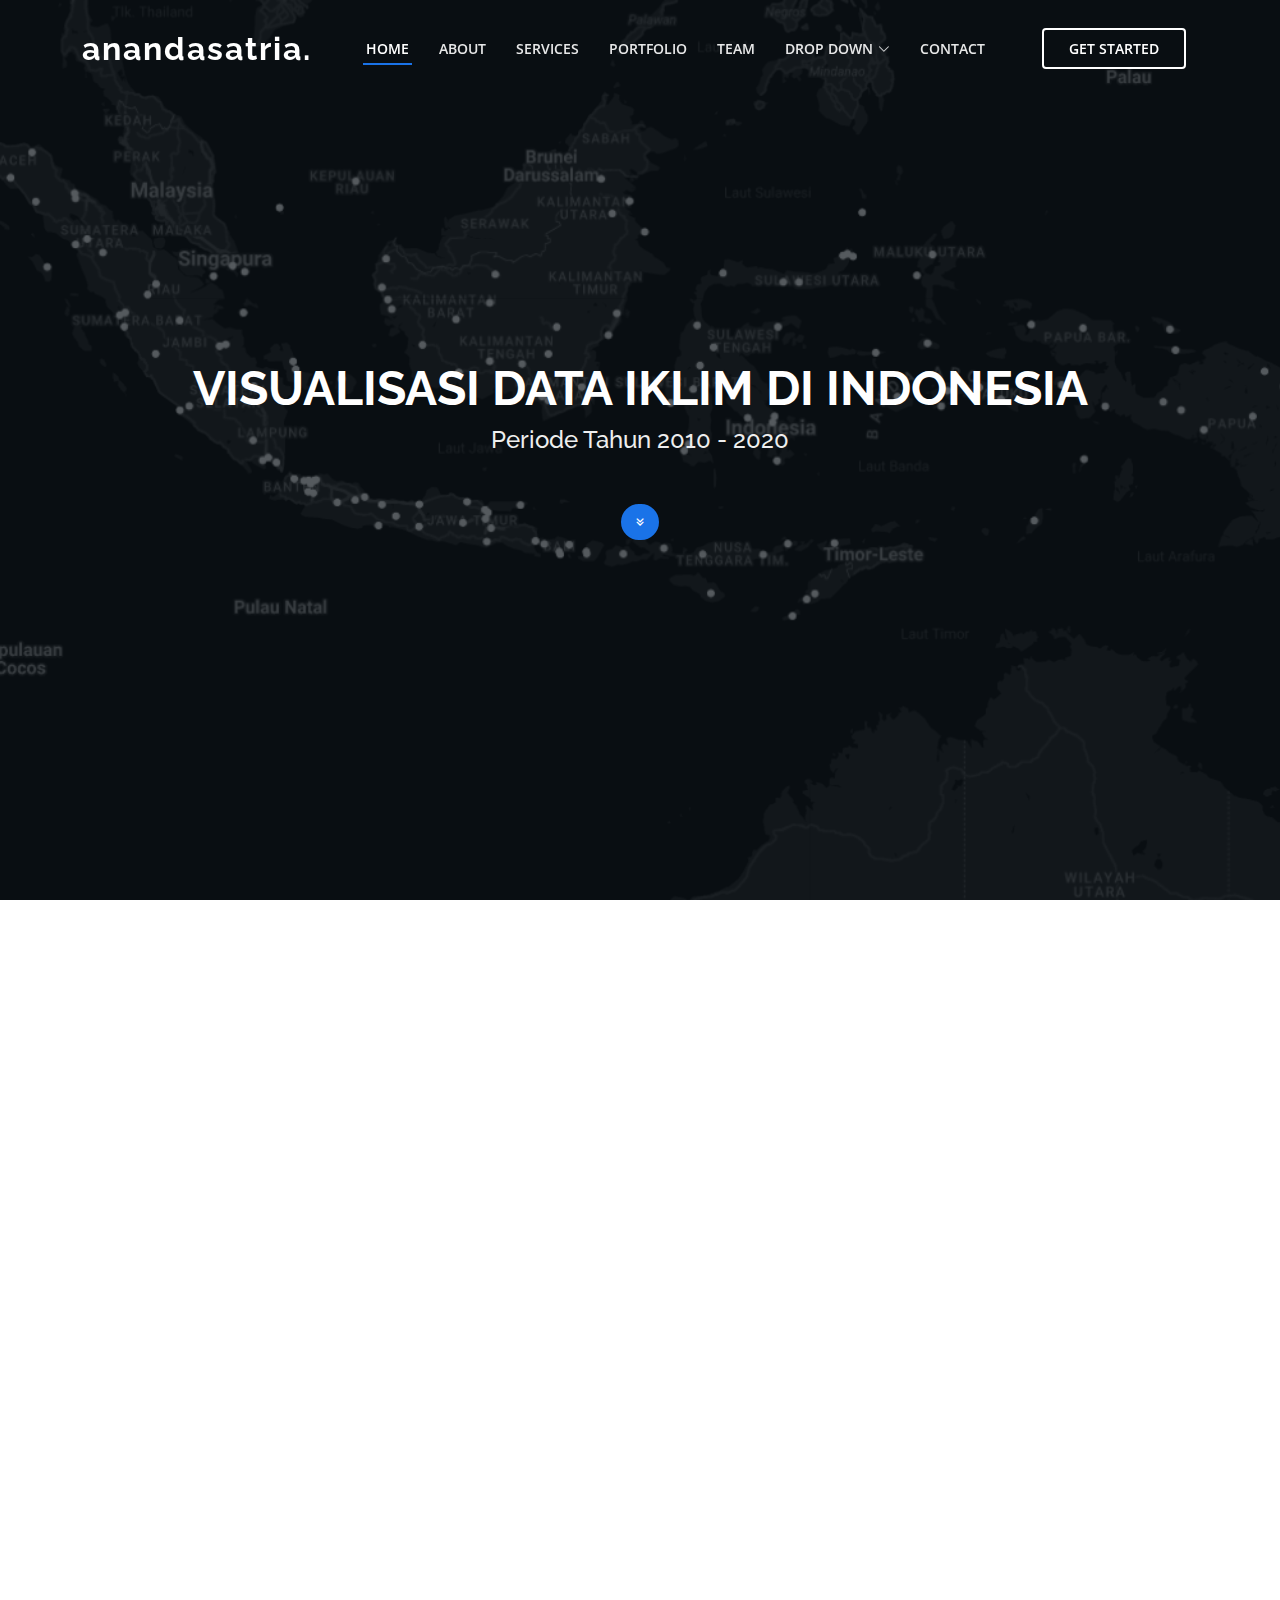
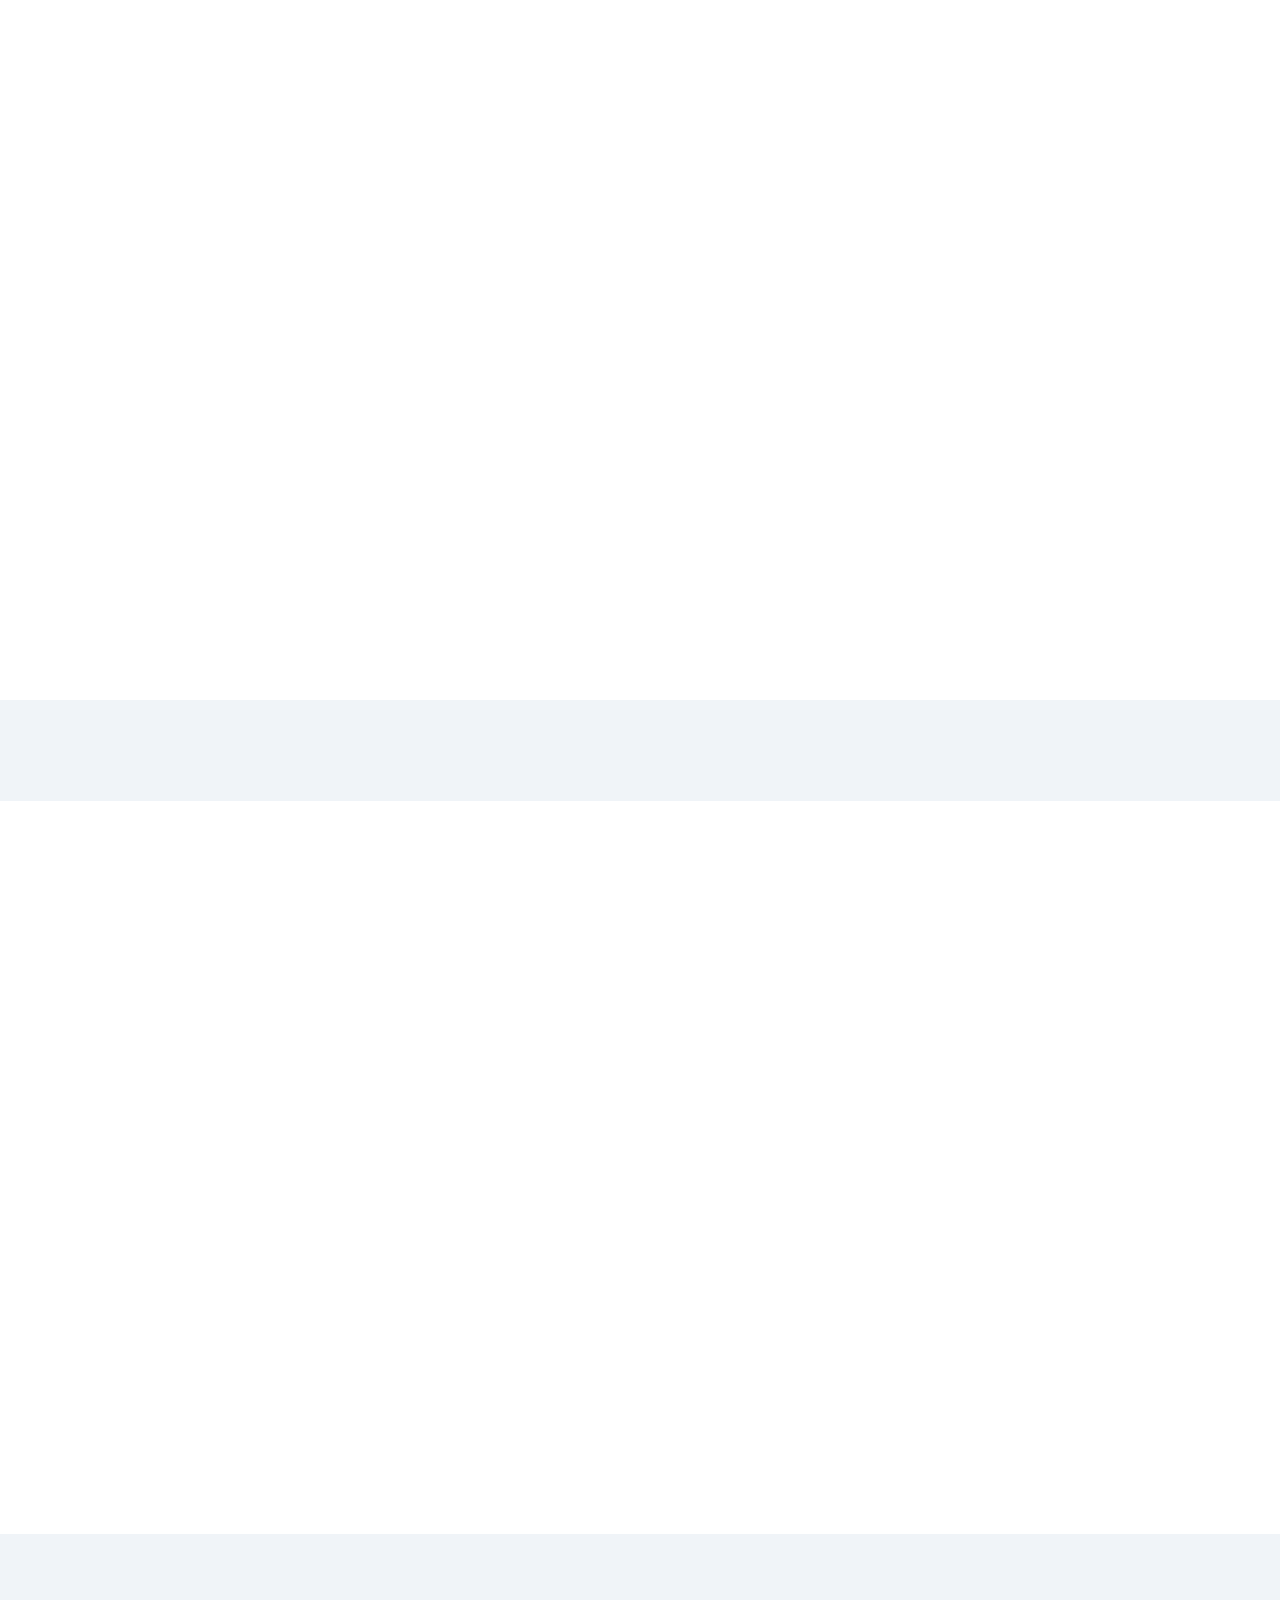
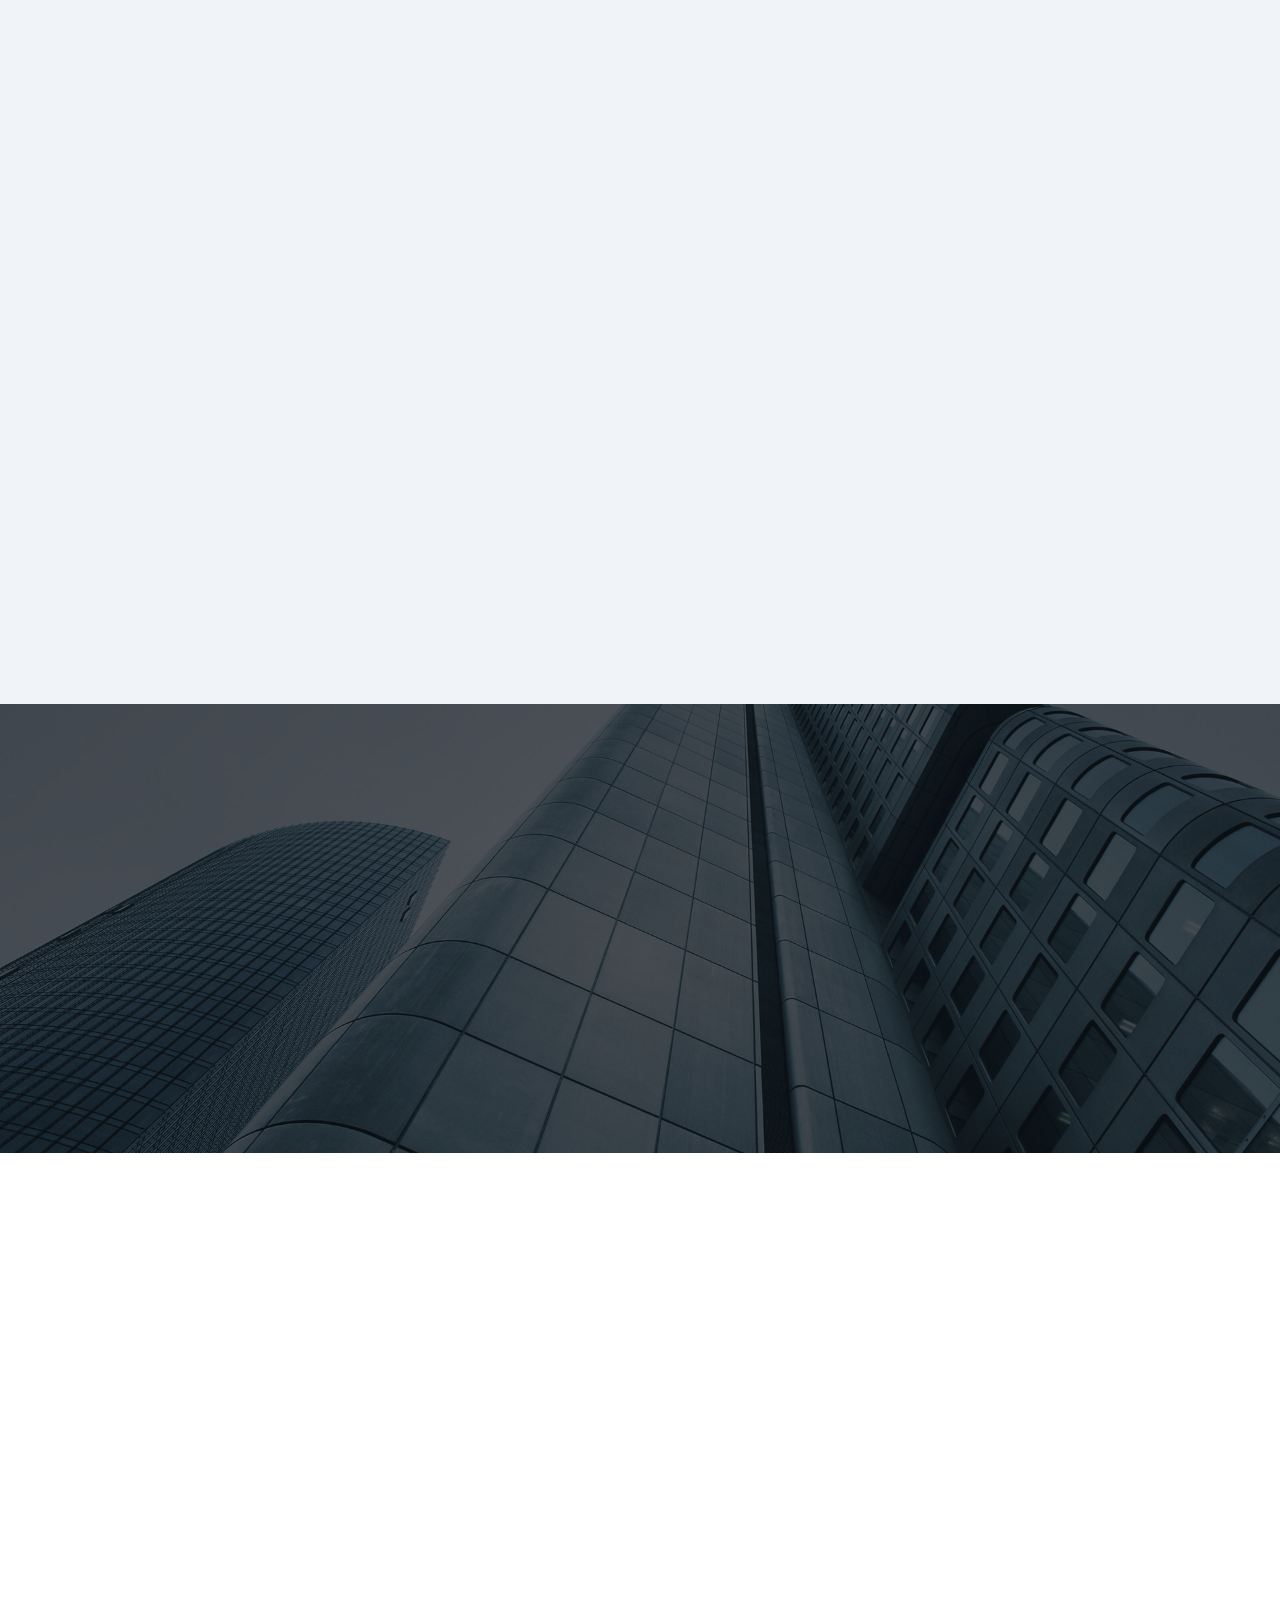
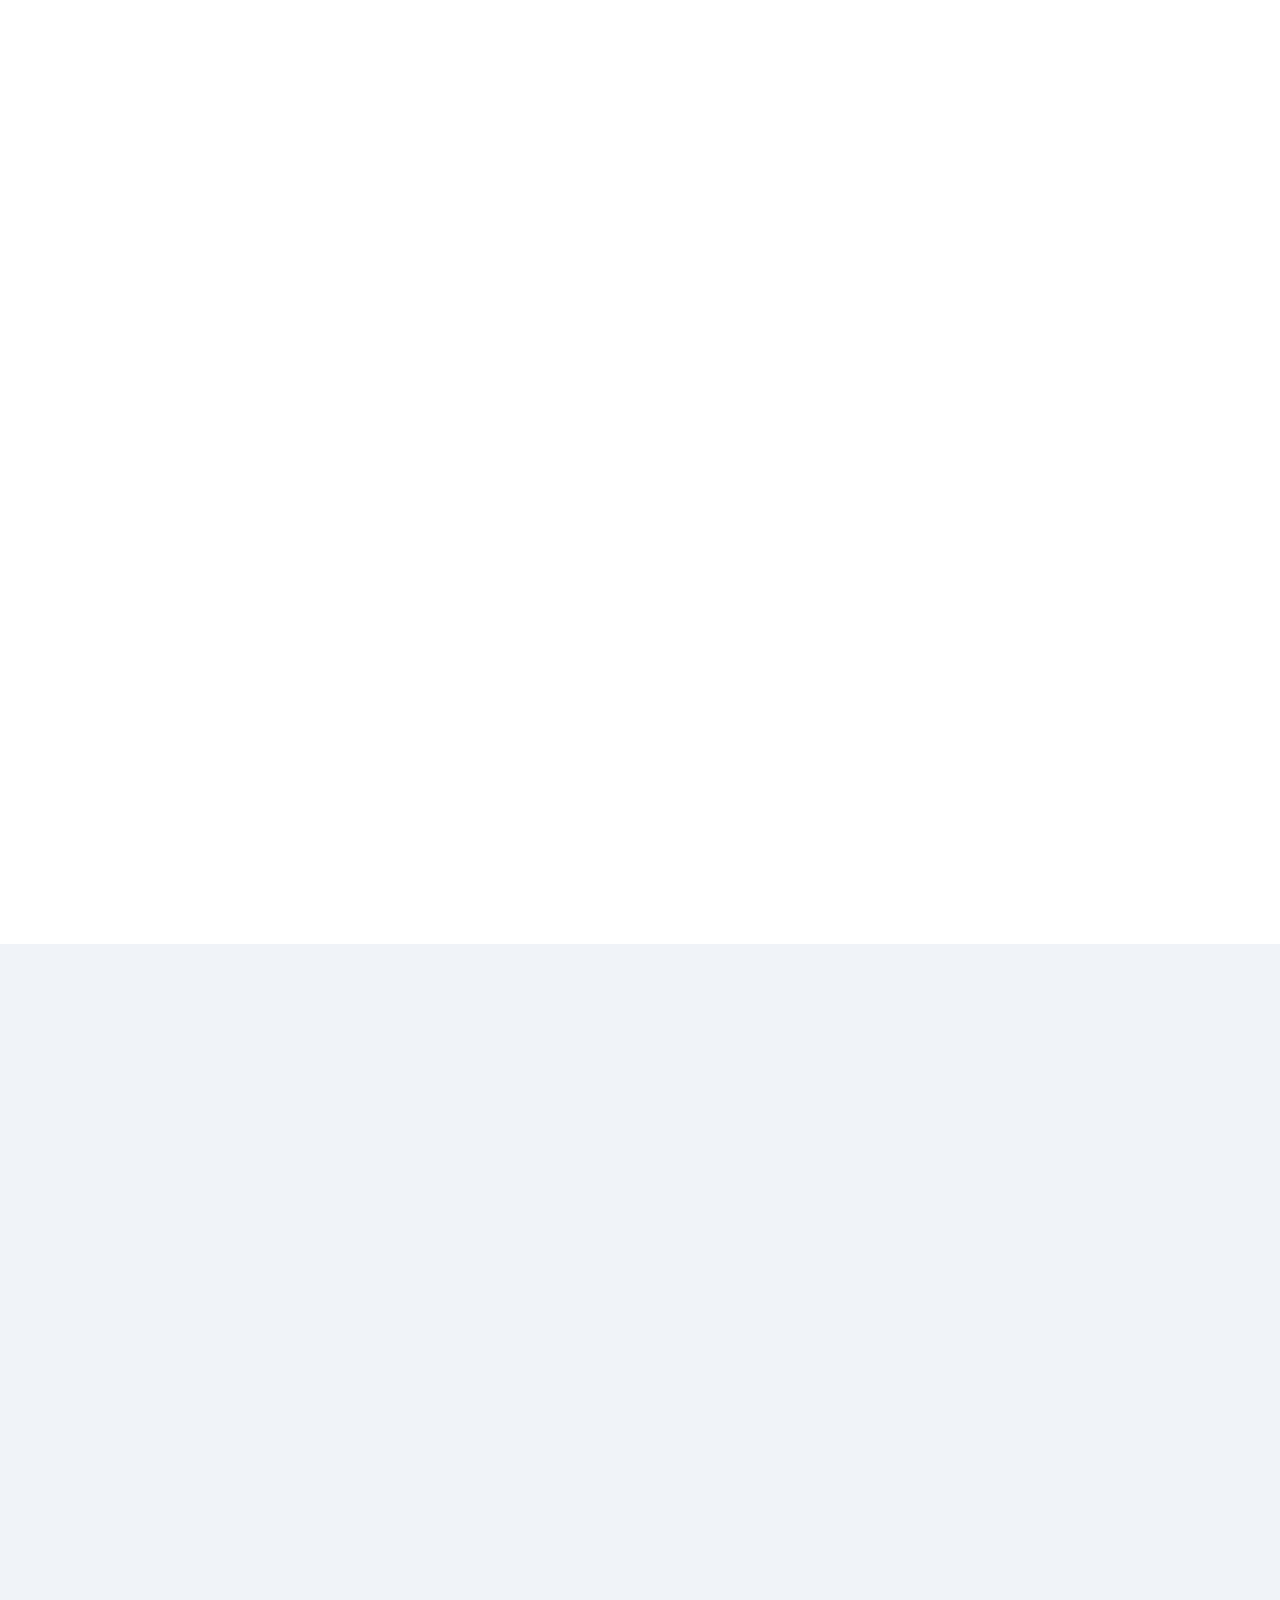
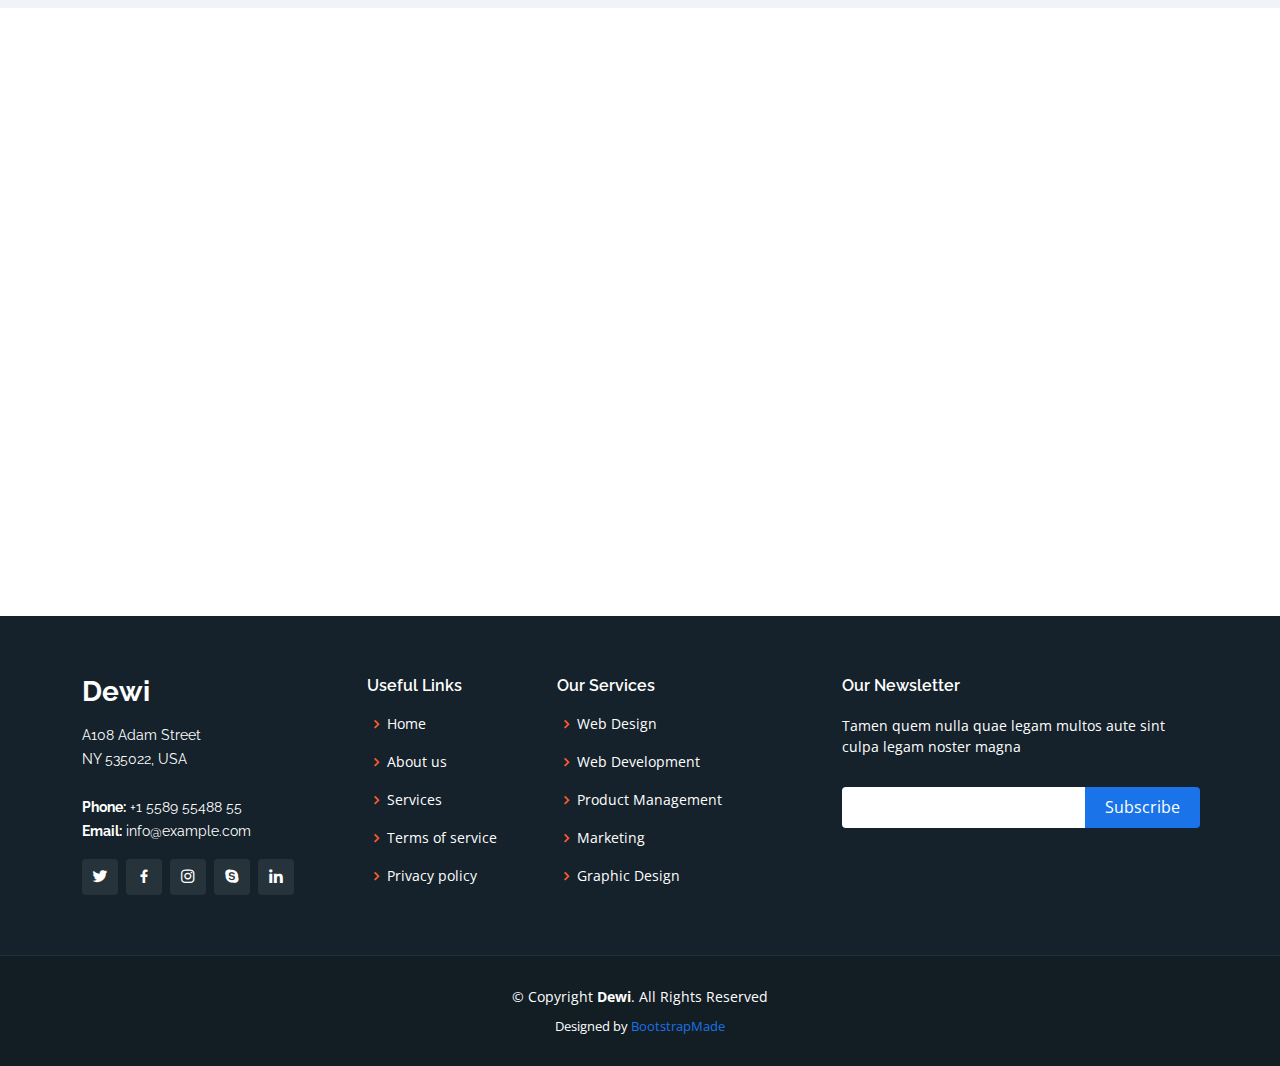
==== index.html @ 6d1e968b "first commit" ====
<!DOCTYPE html>
<html lang="en">

<head>
  <meta charset="utf-8">
  <meta content="width=device-width, initial-scale=1.0" name="viewport">

  <title>Dewi Bootstrap Template - Index</title>
  <meta content="" name="description">
  <meta content="" name="keywords">

  <!-- Favicons -->
  <link href="assets/img/favicon.png" rel="icon">
  <link href="assets/img/apple-touch-icon.png" rel="apple-touch-icon">

  <!-- Google Fonts -->
  <link href="https://fonts.googleapis.com/css?family=Open+Sans:300,300i,400,400i,600,600i,700,700i|Raleway:300,300i,400,400i,500,500i,600,600i,700,700i|Poppins:300,300i,400,400i,500,500i,600,600i,700,700i" rel="stylesheet">

  <!-- Vendor CSS Files -->
  <link href="assets/vendor/aos/aos.css" rel="stylesheet">
  <link href="assets/vendor/bootstrap/css/bootstrap.min.css" rel="stylesheet">
  <link href="assets/vendor/bootstrap-icons/bootstrap-icons.css" rel="stylesheet">
  <link href="assets/vendor/boxicons/css/boxicons.min.css" rel="stylesheet">
  <link href="assets/vendor/glightbox/css/glightbox.min.css" rel="stylesheet">
  <link href="assets/vendor/remixicon/remixicon.css" rel="stylesheet">
  <link href="assets/vendor/swiper/swiper-bundle.min.css" rel="stylesheet">

  <!-- Template Main CSS File -->
  <link href="assets/css/style.css" rel="stylesheet">

  <!-- =======================================================
  * Template Name: Dewi
  * Template URL: https://bootstrapmade.com/dewi-free-multi-purpose-html-template/
  * Updated: Mar 17 2024 with Bootstrap v5.3.3
  * Author: BootstrapMade.com
  * License: https://bootstrapmade.com/license/
  ======================================================== -->
</head>

<body>

  <!-- ======= Header ======= -->
  <header id="header" class="fixed-top ">
    <div class="container d-flex align-items-center justify-content-between">

      <h1 class="logo"><a href="index.html">anandasatria.</a></h1>
      <!-- Uncomment below if you prefer to use an image logo -->
      <!-- <a href="index.html" class="logo"><img src="assets/img/logo.png" alt="" class="img-fluid"></a>-->

      <nav id="navbar" class="navbar">
        <ul>
          <li><a class="nav-link scrollto active" href="#hero">Home</a></li>
          <li><a class="nav-link scrollto" href="#about">About</a></li>
          <li><a class="nav-link scrollto" href="#services">Services</a></li>
          <li><a class="nav-link scrollto " href="#portfolio">Portfolio</a></li>
          <li><a class="nav-link scrollto" href="#team">Team</a></li>
          <li class="dropdown"><a href="#"><span>Drop Down</span> <i class="bi bi-chevron-down"></i></a>
            <ul>
              <li><a href="#">Drop Down 1</a></li>
              <li class="dropdown"><a href="#"><span>Deep Drop Down</span> <i class="bi bi-chevron-right"></i></a>
                <ul>
                  <li><a href="#">Deep Drop Down 1</a></li>
                  <li><a href="#">Deep Drop Down 2</a></li>
                  <li><a href="#">Deep Drop Down 3</a></li>
                  <li><a href="#">Deep Drop Down 4</a></li>
                  <li><a href="#">Deep Drop Down 5</a></li>
                </ul>
              </li>
              <li><a href="#">Drop Down 2</a></li>
              <li><a href="#">Drop Down 3</a></li>
              <li><a href="#">Drop Down 4</a></li>
            </ul>
          </li>
          <li><a class="nav-link scrollto" href="#contact">Contact</a></li>
          <li><a class="getstarted scrollto" href="#about">Get Started</a></li>
        </ul>
        <i class="bi bi-list mobile-nav-toggle"></i>
      </nav><!-- .navbar -->

    </div>
  </header><!-- End Header -->

  <!-- ======= Hero Section ======= -->
  <section id="hero">
    <div class="hero-container" data-aos="fade-up" data-aos-delay="150">
      <h1>Visualisasi Data Iklim di Indonesia</h1>
      <h2>Periode Tahun 2010 - 2020</h2>
      <div class="d-flex">
        <a href="#about" class="btn-get-started scrollto"><i class="ri-arrow-down-double-fill"></i></a>
      </div>
    </div>
  </section><!-- End Hero -->

  <main id="main">

    <!-- ======= About Section ======= -->
    <section id="about">
      <div class="container py-2" data-aos="fade-up">
        <iframe width="100%" height="650px" src="https://lookerstudio.google.com/embed/reporting/e254bc9c-c4dd-4e10-b313-b8ed261da2d1/page/Nvm5D" frameborder="0" style="border:0" allowfullscreen sandbox="allow-storage-access-by-user-activation allow-scripts allow-same-origin allow-popups allow-popups-to-escape-sandbox"></iframe>
      </div>
    </section><!-- End About Section -->

    <!-- ======= About Boxes Section ======= -->
    <section id="about-boxes" class="about-boxes">
      <div class="container" data-aos="fade-up">

        <div class="row">
          <div class="col-lg-4 col-md-6 d-flex align-items-stretch" data-aos="fade-up" data-aos-delay="100">
            <div class="card">
              <iframe width="100%" height="230px" src="https://lookerstudio.google.com/embed/reporting/4c58e5bb-8bff-490a-ad50-32782994c69f/page/Nvm5D" frameborder="0" style="border:0" allowfullscreen sandbox="allow-storage-access-by-user-activation allow-scripts allow-same-origin allow-popups allow-popups-to-escape-sandbox"></iframe>
              <!-- <div class="card-icon">
                <i class="ri-brush-4-line"></i>
              </div> -->
              <div class="card-body">
                <h5 class="card-title"><a href="">Suhu Rata-Rata</a></h5>
                <p class="card-text">Lorem ipsum dolor sit amet, consectetur elit, sed do eiusmod tempor ut labore et dolore magna aliqua. Ut enim ad minim veniam, quis nostrud exercitation ullamco laboris nisi ut aliquip ex ea commodo consequat. </p>
                <button class="btn btn-primary">Baca Selengkapnya</button>
              </div>
            </div>
          </div>
          <div class="col-lg-4 col-md-6 d-flex align-items-stretch" data-aos="fade-up" data-aos-delay="200">
            <div class="card">
              <iframe width="100%" height="230" src="https://lookerstudio.google.com/embed/reporting/aa69f02a-fa1f-4916-b7d6-d33e5e338812/page/Nvm5D" frameborder="0" style="border:0" allowfullscreen sandbox="allow-storage-access-by-user-activation allow-scripts allow-same-origin allow-popups allow-popups-to-escape-sandbox"></iframe>
              <!-- <div class="card-icon">
                <i class="ri-calendar-check-line"></i>
              </div> -->
              <div class="card-body">
                <h5 class="card-title"><a href="">Arah Angin</a></h5>
                <p class="card-text">Sed ut perspiciatis unde omnis iste natus error sit voluptatem doloremque laudantium, totam rem aperiam, eaque ipsa quae ab illo inventore veritatis et quasi architecto beatae vitae dicta sunt explicabo. </p>
                <button class="btn btn-primary">Baca Selengkapnya</button>
              </div>
            </div>
          </div>
          <div class="col-lg-4 col-md-6 d-flex align-items-stretch" data-aos="fade-up" data-aos-delay="300">
            <div class="card">
              <iframe width="100%" height="230" src="https://lookerstudio.google.com/embed/reporting/8fc94fd0-4a9c-4d88-b754-5f678c975bc9/page/Nvm5D" frameborder="0" style="border:0" allowfullscreen sandbox="allow-storage-access-by-user-activation allow-scripts allow-same-origin allow-popups allow-popups-to-escape-sandbox"></iframe>
              <!-- <div class="card-icon">
                <i class="ri-movie-2-line"></i>
              </div> -->
              <div class="card-body">
                <h5 class="card-title"><a href="">Curah Hujan</a></h5>
                <p class="card-text">Nemo enim ipsam voluptatem quia voluptas sit aut odit aut fugit, sed quia magni dolores eos qui ratione voluptatem sequi nesciunt Neque porro quisquam est, qui dolorem ipsum quia dolor sit amet. </p>
                <button class="btn btn-primary">Baca Selengkapnya</button>
              </div>
            </div>
          </div>
        </div>

      </div>
    </section><!-- End About Boxes Section -->

    <!-- ======= Clients Section ======= -->
    <section id="clients" class="clients">
      <div class="container" data-aos="zoom-in">

        <div class="row">

          <div class="col-lg-2 col-md-4 col-6 d-flex align-items-center justify-content-center">
            <img src="assets/img/clients/client-1.png" class="img-fluid" alt="">
          </div>

          <div class="col-lg-2 col-md-4 col-6 d-flex align-items-center justify-content-center">
            <img src="assets/img/clients/client-2.png" class="img-fluid" alt="">
          </div>

          <div class="col-lg-2 col-md-4 col-6 d-flex align-items-center justify-content-center">
            <img src="assets/img/clients/client-3.png" class="img-fluid" alt="">
          </div>

          <div class="col-lg-2 col-md-4 col-6 d-flex align-items-center justify-content-center">
            <img src="assets/img/clients/client-4.png" class="img-fluid" alt="">
          </div>

          <div class="col-lg-2 col-md-4 col-6 d-flex align-items-center justify-content-center">
            <img src="assets/img/clients/client-5.png" class="img-fluid" alt="">
          </div>

          <div class="col-lg-2 col-md-4 col-6 d-flex align-items-center justify-content-center">
            <img src="assets/img/clients/client-6.png" class="img-fluid" alt="">
          </div>

        </div>

      </div>
    </section><!-- End Clients Section -->

    <!-- ======= Features Section ======= -->
    <section id="features" class="features">
      <div class="container" data-aos="fade-up">

        <ul class="nav nav-tabs row d-flex">
          <li class="nav-item col-3">
            <a class="nav-link active show" data-bs-toggle="tab" href="#tab-1">
              <i class="ri-gps-line"></i>
              <h4 class="d-none d-lg-block">Modi sit est dela pireda nest</h4>
            </a>
          </li>
          <li class="nav-item col-3">
            <a class="nav-link" data-bs-toggle="tab" href="#tab-2">
              <i class="ri-body-scan-line"></i>
              <h4 class="d-none d-lg-block">Unde praesenti mara setra le</h4>
            </a>
          </li>
          <li class="nav-item col-3">
            <a class="nav-link" data-bs-toggle="tab" href="#tab-3">
              <i class="ri-sun-line"></i>
              <h4 class="d-none d-lg-block">Pariatur explica nitro dela</h4>
            </a>
          </li>
          <li class="nav-item col-3">
            <a class="nav-link" data-bs-toggle="tab" href="#tab-4">
              <i class="ri-store-line"></i>
              <h4 class="d-none d-lg-block">Nostrum qui dile node</h4>
            </a>
          </li>
        </ul>

        <div class="tab-content">
          <div class="tab-pane active show" id="tab-1">
            <div class="row">
              <div class="col-lg-6 order-2 order-lg-1 mt-3 mt-lg-0">
                <h3>Voluptatem dignissimos provident quasi corporis voluptates sit assumenda.</h3>
                <p class="fst-italic">
                  Lorem ipsum dolor sit amet, consectetur adipiscing elit, sed do eiusmod tempor incididunt ut labore et dolore
                  magna aliqua.
                </p>
                <ul>
                  <li><i class="ri-check-double-line"></i> Ullamco laboris nisi ut aliquip ex ea commodo consequat.</li>
                  <li><i class="ri-check-double-line"></i> Duis aute irure dolor in reprehenderit in voluptate velit.</li>
                  <li><i class="ri-check-double-line"></i> Ullamco laboris nisi ut aliquip ex ea commodo consequat. Duis aute irure dolor in reprehenderit in voluptate trideta storacalaperda mastiro dolore eu fugiat nulla pariatur.</li>
                </ul>
                <p>
                  Ullamco laboris nisi ut aliquip ex ea commodo consequat. Duis aute irure dolor in reprehenderit in voluptate
                  velit esse cillum dolore eu fugiat nulla pariatur. Excepteur sint occaecat cupidatat non proident, sunt in
                  culpa qui officia deserunt mollit anim id est laborum
                </p>
              </div>
              <div class="col-lg-6 order-1 order-lg-2 text-center">
                <img src="assets/img/features-1.png" alt="" class="img-fluid">
              </div>
            </div>
          </div>
          <div class="tab-pane" id="tab-2">
            <div class="row">
              <div class="col-lg-6 order-2 order-lg-1 mt-3 mt-lg-0">
                <h3>Neque exercitationem debitis soluta quos debitis quo mollitia officia est</h3>
                <p>
                  Ullamco laboris nisi ut aliquip ex ea commodo consequat. Duis aute irure dolor in reprehenderit in voluptate
                  velit esse cillum dolore eu fugiat nulla pariatur. Excepteur sint occaecat cupidatat non proident, sunt in
                  culpa qui officia deserunt mollit anim id est laborum
                </p>
                <p class="fst-italic">
                  Lorem ipsum dolor sit amet, consectetur adipiscing elit, sed do eiusmod tempor incididunt ut labore et dolore
                  magna aliqua.
                </p>
                <ul>
                  <li><i class="ri-check-double-line"></i> Ullamco laboris nisi ut aliquip ex ea commodo consequat.</li>
                  <li><i class="ri-check-double-line"></i> Duis aute irure dolor in reprehenderit in voluptate velit.</li>
                  <li><i class="ri-check-double-line"></i> Provident mollitia neque rerum asperiores dolores quos qui a. Ipsum neque dolor voluptate nisi sed.</li>
                  <li><i class="ri-check-double-line"></i> Ullamco laboris nisi ut aliquip ex ea commodo consequat. Duis aute irure dolor in reprehenderit in voluptate trideta storacalaperda mastiro dolore eu fugiat nulla pariatur.</li>
                </ul>
              </div>
              <div class="col-lg-6 order-1 order-lg-2 text-center">
                <img src="assets/img/features-2.png" alt="" class="img-fluid">
              </div>
            </div>
          </div>
          <div class="tab-pane" id="tab-3">
            <div class="row">
              <div class="col-lg-6 order-2 order-lg-1 mt-3 mt-lg-0">
                <h3>Voluptatibus commodi ut accusamus ea repudiandae ut autem dolor ut assumenda</h3>
                <p>
                  Ullamco laboris nisi ut aliquip ex ea commodo consequat. Duis aute irure dolor in reprehenderit in voluptate
                  velit esse cillum dolore eu fugiat nulla pariatur. Excepteur sint occaecat cupidatat non proident, sunt in
                  culpa qui officia deserunt mollit anim id est laborum
                </p>
                <ul>
                  <li><i class="ri-check-double-line"></i> Ullamco laboris nisi ut aliquip ex ea commodo consequat.</li>
                  <li><i class="ri-check-double-line"></i> Duis aute irure dolor in reprehenderit in voluptate velit.</li>
                  <li><i class="ri-check-double-line"></i> Provident mollitia neque rerum asperiores dolores quos qui a. Ipsum neque dolor voluptate nisi sed.</li>
                </ul>
                <p class="fst-italic">
                  Lorem ipsum dolor sit amet, consectetur adipiscing elit, sed do eiusmod tempor incididunt ut labore et dolore
                  magna aliqua.
                </p>
              </div>
              <div class="col-lg-6 order-1 order-lg-2 text-center">
                <img src="assets/img/features-3.png" alt="" class="img-fluid">
              </div>
            </div>
          </div>
          <div class="tab-pane" id="tab-4">
            <div class="row">
              <div class="col-lg-6 order-2 order-lg-1 mt-3 mt-lg-0">
                <h3>Omnis fugiat ea explicabo sunt dolorum asperiores sequi inventore rerum</h3>
                <p>
                  Ullamco laboris nisi ut aliquip ex ea commodo consequat. Duis aute irure dolor in reprehenderit in voluptate
                  velit esse cillum dolore eu fugiat nulla pariatur. Excepteur sint occaecat cupidatat non proident, sunt in
                  culpa qui officia deserunt mollit anim id est laborum
                </p>
                <p class="fst-italic">
                  Lorem ipsum dolor sit amet, consectetur adipiscing elit, sed do eiusmod tempor incididunt ut labore et dolore
                  magna aliqua.
                </p>
                <ul>
                  <li><i class="ri-check-double-line"></i> Ullamco laboris nisi ut aliquip ex ea commodo consequat.</li>
                  <li><i class="ri-check-double-line"></i> Duis aute irure dolor in reprehenderit in voluptate velit.</li>
                  <li><i class="ri-check-double-line"></i> Ullamco laboris nisi ut aliquip ex ea commodo consequat. Duis aute irure dolor in reprehenderit in voluptate trideta storacalaperda mastiro dolore eu fugiat nulla pariatur.</li>
                </ul>
              </div>
              <div class="col-lg-6 order-1 order-lg-2 text-center">
                <img src="assets/img/features-4.png" alt="" class="img-fluid">
              </div>
            </div>
          </div>
        </div>

      </div>
    </section><!-- End Features Section -->

    <!-- ======= Services Section ======= -->
    <section id="services" class="services section-bg">
      <div class="container" data-aos="fade-up">

        <div class="section-title">
          <h2>Services</h2>
          <p>Check our Services</p>
        </div>

        <div class="row" data-aos="fade-up" data-aos-delay="200">
          <div class="col-md-6">
            <div class="icon-box">
              <i class="bi bi-laptop"></i>
              <h4><a href="#">Lorem Ipsum</a></h4>
              <p>Voluptatum deleniti atque corrupti quos dolores et quas molestias excepturi sint occaecati cupiditate non provident</p>
            </div>
          </div>
          <div class="col-md-6 mt-4 mt-md-0">
            <div class="icon-box">
              <i class="bi bi-bar-chart"></i>
              <h4><a href="#">Dolor Sitema</a></h4>
              <p>Minim veniam, quis nostrud exercitation ullamco laboris nisi ut aliquip ex ea commodo consequat tarad limino ata</p>
            </div>
          </div>
          <div class="col-md-6 mt-4 mt-md-0">
            <div class="icon-box">
              <i class="bi bi-brightness-high"></i>
              <h4><a href="#">Sed ut perspiciatis</a></h4>
              <p>Duis aute irure dolor in reprehenderit in voluptate velit esse cillum dolore eu fugiat nulla pariatur</p>
            </div>
          </div>
          <div class="col-md-6 mt-4 mt-md-0">
            <div class="icon-box">
              <i class="bi bi-briefcase"></i>
              <h4><a href="#">Nemo Enim</a></h4>
              <p>Excepteur sint occaecat cupidatat non proident, sunt in culpa qui officia deserunt mollit anim id est laborum</p>
            </div>
          </div>
          <div class="col-md-6 mt-4 mt-md-0">
            <div class="icon-box">
              <i class="bi bi-card-checklist"></i>
              <h4><a href="#">Magni Dolore</a></h4>
              <p>At vero eos et accusamus et iusto odio dignissimos ducimus qui blanditiis praesentium voluptatum deleniti atque</p>
            </div>
          </div>
          <div class="col-md-6 mt-4 mt-md-0">
            <div class="icon-box">
              <i class="bi bi-clock"></i>
              <h4><a href="#">Eiusmod Tempor</a></h4>
              <p>Et harum quidem rerum facilis est et expedita distinctio. Nam libero tempore, cum soluta nobis est eligendi</p>
            </div>
          </div>
        </div>

      </div>
    </section><!-- End Services Section -->

    <!-- ======= Testimonials Section ======= -->
    <section id="testimonials" class="testimonials">
      <div class="container" data-aos="zoom-in">

        <div class="testimonials-slider swiper" data-aos="fade-up" data-aos-delay="100">
          <div class="swiper-wrapper">

            <div class="swiper-slide">
              <div class="testimonial-item">
                <img src="assets/img/testimonials/testimonials-1.jpg" class="testimonial-img" alt="">
                <h3>Saul Goodman</h3>
                <h4>Ceo &amp; Founder</h4>
                <p>
                  <i class="bx bxs-quote-alt-left quote-icon-left"></i>
                  Proin iaculis purus consequat sem cure digni ssim donec porttitora entum suscipit rhoncus. Accusantium quam, ultricies eget id, aliquam eget nibh et. Maecen aliquam, risus at semper.
                  <i class="bx bxs-quote-alt-right quote-icon-right"></i>
                </p>
              </div>
            </div><!-- End testimonial item -->

            <div class="swiper-slide">
              <div class="testimonial-item">
                <img src="assets/img/testimonials/testimonials-2.jpg" class="testimonial-img" alt="">
                <h3>Sara Wilsson</h3>
                <h4>Designer</h4>
                <p>
                  <i class="bx bxs-quote-alt-left quote-icon-left"></i>
                  Export tempor illum tamen malis malis eram quae irure esse labore quem cillum quid cillum eram malis quorum velit fore eram velit sunt aliqua noster fugiat irure amet legam anim culpa.
                  <i class="bx bxs-quote-alt-right quote-icon-right"></i>
                </p>
              </div>
            </div><!-- End testimonial item -->

            <div class="swiper-slide">
              <div class="testimonial-item">
                <img src="assets/img/testimonials/testimonials-3.jpg" class="testimonial-img" alt="">
                <h3>Jena Karlis</h3>
                <h4>Store Owner</h4>
                <p>
                  <i class="bx bxs-quote-alt-left quote-icon-left"></i>
                  Enim nisi quem export duis labore cillum quae magna enim sint quorum nulla quem veniam duis minim tempor labore quem eram duis noster aute amet eram fore quis sint minim.
                  <i class="bx bxs-quote-alt-right quote-icon-right"></i>
                </p>
              </div>
            </div><!-- End testimonial item -->

            <div class="swiper-slide">
              <div class="testimonial-item">
                <img src="assets/img/testimonials/testimonials-4.jpg" class="testimonial-img" alt="">
                <h3>Matt Brandon</h3>
                <h4>Freelancer</h4>
                <p>
                  <i class="bx bxs-quote-alt-left quote-icon-left"></i>
                  Fugiat enim eram quae cillum dolore dolor amet nulla culpa multos export minim fugiat minim velit minim dolor enim duis veniam ipsum anim magna sunt elit fore quem dolore labore illum veniam.
                  <i class="bx bxs-quote-alt-right quote-icon-right"></i>
                </p>
              </div>
            </div><!-- End testimonial item -->

            <div class="swiper-slide">
              <div class="testimonial-item">
                <img src="assets/img/testimonials/testimonials-5.jpg" class="testimonial-img" alt="">
                <h3>John Larson</h3>
                <h4>Entrepreneur</h4>
                <p>
                  <i class="bx bxs-quote-alt-left quote-icon-left"></i>
                  Quis quorum aliqua sint quem legam fore sunt eram irure aliqua veniam tempor noster veniam enim culpa labore duis sunt culpa nulla illum cillum fugiat legam esse veniam culpa fore nisi cillum quid.
                  <i class="bx bxs-quote-alt-right quote-icon-right"></i>
                </p>
              </div>
            </div><!-- End testimonial item -->

          </div>
          <div class="swiper-pagination"></div>
        </div>

      </div>
    </section><!-- End Testimonials Section -->

    <!-- ======= Portfolio Section ======= -->
    <section id="portfolio" class="portfolio">
      <div class="container" data-aos="fade-up">

        <div class="section-title">
          <h2>Portfolio</h2>
          <p>Check our Portfolio</p>
        </div>

        <div class="row" data-aos="fade-up" data-aos-delay="100">
          <div class="col-lg-12 d-flex justify-content-center">
            <ul id="portfolio-flters">
              <li data-filter="*" class="filter-active">All</li>
              <li data-filter=".filter-app">App</li>
              <li data-filter=".filter-card">Card</li>
              <li data-filter=".filter-web">Web</li>
            </ul>
          </div>
        </div>

        <div class="row portfolio-container" data-aos="fade-up" data-aos-delay="200">

          <div class="col-lg-4 col-md-6 portfolio-item filter-app">
            <img src="assets/img/portfolio/portfolio-1.jpg" class="img-fluid" alt="">
            <div class="portfolio-info">
              <h4>App 1</h4>
              <p>App</p>
              <a href="assets/img/portfolio/portfolio-1.jpg" data-gallery="portfolioGallery" class="portfolio-lightbox preview-link" title="App 1"><i class="bx bx-plus"></i></a>
              <a href="portfolio-details.html" class="details-link" title="More Details"><i class="bx bx-link"></i></a>
            </div>
          </div>

          <div class="col-lg-4 col-md-6 portfolio-item filter-web">
            <img src="assets/img/portfolio/portfolio-2.jpg" class="img-fluid" alt="">
            <div class="portfolio-info">
              <h4>Web 3</h4>
              <p>Web</p>
              <a href="assets/img/portfolio/portfolio-2.jpg" data-gallery="portfolioGallery" class="portfolio-lightbox preview-link" title="Web 3"><i class="bx bx-plus"></i></a>
              <a href="portfolio-details.html" class="details-link" title="More Details"><i class="bx bx-link"></i></a>
            </div>
          </div>

          <div class="col-lg-4 col-md-6 portfolio-item filter-app">
            <img src="assets/img/portfolio/portfolio-3.jpg" class="img-fluid" alt="">
            <div class="portfolio-info">
              <h4>App 2</h4>
              <p>App</p>
              <a href="assets/img/portfolio/portfolio-3.jpg" data-gallery="portfolioGallery" class="portfolio-lightbox preview-link" title="App 2"><i class="bx bx-plus"></i></a>
              <a href="portfolio-details.html" class="details-link" title="More Details"><i class="bx bx-link"></i></a>
            </div>
          </div>

          <div class="col-lg-4 col-md-6 portfolio-item filter-card">
            <img src="assets/img/portfolio/portfolio-4.jpg" class="img-fluid" alt="">
            <div class="portfolio-info">
              <h4>Card 2</h4>
              <p>Card</p>
              <a href="assets/img/portfolio/portfolio-4.jpg" data-gallery="portfolioGallery" class="portfolio-lightbox preview-link" title="Card 2"><i class="bx bx-plus"></i></a>
              <a href="portfolio-details.html" class="details-link" title="More Details"><i class="bx bx-link"></i></a>
            </div>
          </div>

          <div class="col-lg-4 col-md-6 portfolio-item filter-web">
            <img src="assets/img/portfolio/portfolio-5.jpg" class="img-fluid" alt="">
            <div class="portfolio-info">
              <h4>Web 2</h4>
              <p>Web</p>
              <a href="assets/img/portfolio/portfolio-5.jpg" data-gallery="portfolioGallery" class="portfolio-lightbox preview-link" title="Web 2"><i class="bx bx-plus"></i></a>
              <a href="portfolio-details.html" class="details-link" title="More Details"><i class="bx bx-link"></i></a>
            </div>
          </div>

          <div class="col-lg-4 col-md-6 portfolio-item filter-app">
            <img src="assets/img/portfolio/portfolio-6.jpg" class="img-fluid" alt="">
            <div class="portfolio-info">
              <h4>App 3</h4>
              <p>App</p>
              <a href="assets/img/portfolio/portfolio-6.jpg" data-gallery="portfolioGallery" class="portfolio-lightbox preview-link" title="App 3"><i class="bx bx-plus"></i></a>
              <a href="portfolio-details.html" class="details-link" title="More Details"><i class="bx bx-link"></i></a>
            </div>
          </div>

          <div class="col-lg-4 col-md-6 portfolio-item filter-card">
            <img src="assets/img/portfolio/portfolio-7.jpg" class="img-fluid" alt="">
            <div class="portfolio-info">
              <h4>Card 1</h4>
              <p>Card</p>
              <a href="assets/img/portfolio/portfolio-7.jpg" data-gallery="portfolioGallery" class="portfolio-lightbox preview-link" title="Card 1"><i class="bx bx-plus"></i></a>
              <a href="portfolio-details.html" class="details-link" title="More Details"><i class="bx bx-link"></i></a>
            </div>
          </div>

          <div class="col-lg-4 col-md-6 portfolio-item filter-card">
            <img src="assets/img/portfolio/portfolio-8.jpg" class="img-fluid" alt="">
            <div class="portfolio-info">
              <h4>Card 3</h4>
              <p>Card</p>
              <a href="assets/img/portfolio/portfolio-8.jpg" data-gallery="portfolioGallery" class="portfolio-lightbox preview-link" title="Card 3"><i class="bx bx-plus"></i></a>
              <a href="portfolio-details.html" class="details-link" title="More Details"><i class="bx bx-link"></i></a>
            </div>
          </div>

          <div class="col-lg-4 col-md-6 portfolio-item filter-web">
            <img src="assets/img/portfolio/portfolio-9.jpg" class="img-fluid" alt="">
            <div class="portfolio-info">
              <h4>Web 3</h4>
              <p>Web</p>
              <a href="assets/img/portfolio/portfolio-9.jpg" data-gallery="portfolioGallery" class="portfolio-lightbox preview-link" title="Web 3"><i class="bx bx-plus"></i></a>
              <a href="portfolio-details.html" class="details-link" title="More Details"><i class="bx bx-link"></i></a>
            </div>
          </div>

        </div>

      </div>
    </section><!-- End Portfolio Section -->

    <!-- ======= Team Section ======= -->
    <section id="team" class="team section-bg">
      <div class="container" data-aos="fade-up">

        <div class="section-title">
          <h2>Team</h2>
          <p>Check our Team</p>
        </div>

        <div class="row">

          <div class="col-lg-4 col-md-6">
            <div class="member" data-aos="fade-up" data-aos-delay="100">
              <div class="pic"><img src="assets/img/team/team-1.jpg" class="img-fluid" alt=""></div>
              <div class="member-info">
                <h4>Walter White</h4>
                <span>Chief Executive Officer</span>
                <div class="social">
                  <a href=""><i class="bi bi-twitter"></i></a>
                  <a href=""><i class="bi bi-facebook"></i></a>
                  <a href=""><i class="bi bi-instagram"></i></a>
                  <a href=""><i class="bi bi-linkedin"></i></a>
                </div>
              </div>
            </div>
          </div>

          <div class="col-lg-4 col-md-6" data-aos="fade-up" data-aos-delay="200">
            <div class="member">
              <div class="pic"><img src="assets/img/team/team-2.jpg" class="img-fluid" alt=""></div>
              <div class="member-info">
                <h4>Sarah Jhonson</h4>
                <span>Product Manager</span>
                <div class="social">
                  <a href=""><i class="bi bi-twitter"></i></a>
                  <a href=""><i class="bi bi-facebook"></i></a>
                  <a href=""><i class="bi bi-instagram"></i></a>
                  <a href=""><i class="bi bi-linkedin"></i></a>
                </div>
              </div>
            </div>
          </div>

          <div class="col-lg-4 col-md-6" data-aos="fade-up" data-aos-delay="300">
            <div class="member">
              <div class="pic"><img src="assets/img/team/team-3.jpg" class="img-fluid" alt=""></div>
              <div class="member-info">
                <h4>William Anderson</h4>
                <span>CTO</span>
                <div class="social">
                  <a href=""><i class="bi bi-twitter"></i></a>
                  <a href=""><i class="bi bi-facebook"></i></a>
                  <a href=""><i class="bi bi-instagram"></i></a>
                  <a href=""><i class="bi bi-linkedin"></i></a>
                </div>
              </div>
            </div>
          </div>

        </div>

      </div>
    </section><!-- End Team Section -->

    <!-- ======= Contact Section ======= -->
    <section id="contact" class="contact">
      <div class="container" data-aos="fade-up"">

    <div class=" section-title">
        <h2>Contact</h2>
        <p>Contact Us</p>
      </div>

      <div class="row">

        <div class="col-lg-6">

          <div class="row">
            <div class="col-md-12">
              <div class="info-box">
                <i class="bx bx-map"></i>
                <h3>Our Address</h3>
                <p>A108 Adam Street, New York, NY 535022</p>
              </div>
            </div>
            <div class="col-md-6">
              <div class="info-box mt-4">
                <i class="bx bx-envelope"></i>
                <h3>Email Us</h3>
                <p>info@example.com<br>contact@example.com</p>
              </div>
            </div>
            <div class="col-md-6">
              <div class="info-box mt-4">
                <i class="bx bx-phone-call"></i>
                <h3>Call Us</h3>
                <p>+1 5589 55488 55<br>+1 6678 254445 41</p>
              </div>
            </div>
          </div>

        </div>

        <div class="col-lg-6 mt-4 mt-lg-0">
          <form action="forms/contact.php" method="post" role="form" class="php-email-form">
            <div class="row">
              <div class="col-md-6 form-group">
                <input type="text" name="name" class="form-control" id="name" placeholder="Your Name" required>
              </div>
              <div class="col-md-6 form-group mt-3 mt-md-0">
                <input type="email" class="form-control" name="email" id="email" placeholder="Your Email" required>
              </div>
            </div>
            <div class="form-group mt-3">
              <input type="text" class="form-control" name="subject" id="subject" placeholder="Subject" required>
            </div>
            <div class="form-group mt-3">
              <textarea class="form-control" name="message" rows="5" placeholder="Message" required></textarea>
            </div>
            <div class="my-3">
              <div class="loading">Loading</div>
              <div class="error-message"></div>
              <div class="sent-message">Your message has been sent. Thank you!</div>
            </div>
            <div class="text-center"><button type="submit">Send Message</button></div>
          </form>
        </div>

      </div>

      </div>
    </section><!-- End Contact Section -->

  </main><!-- End #main -->

  <!-- ======= Footer ======= -->
  <footer id="footer">
    <div class="footer-top">
      <div class="container">
        <div class="row">

          <div class="col-lg-3 col-md-6">
            <div class="footer-info">
              <h3>Dewi</h3>
              <p>
                A108 Adam Street <br>
                NY 535022, USA<br><br>
                <strong>Phone:</strong> +1 5589 55488 55<br>
                <strong>Email:</strong> info@example.com<br>
              </p>
              <div class="social-links mt-3">
                <a href="#" class="twitter"><i class="bx bxl-twitter"></i></a>
                <a href="#" class="facebook"><i class="bx bxl-facebook"></i></a>
                <a href="#" class="instagram"><i class="bx bxl-instagram"></i></a>
                <a href="#" class="google-plus"><i class="bx bxl-skype"></i></a>
                <a href="#" class="linkedin"><i class="bx bxl-linkedin"></i></a>
              </div>
            </div>
          </div>

          <div class="col-lg-2 col-md-6 footer-links">
            <h4>Useful Links</h4>
            <ul>
              <li><i class="bx bx-chevron-right"></i> <a href="#">Home</a></li>
              <li><i class="bx bx-chevron-right"></i> <a href="#">About us</a></li>
              <li><i class="bx bx-chevron-right"></i> <a href="#">Services</a></li>
              <li><i class="bx bx-chevron-right"></i> <a href="#">Terms of service</a></li>
              <li><i class="bx bx-chevron-right"></i> <a href="#">Privacy policy</a></li>
            </ul>
          </div>

          <div class="col-lg-3 col-md-6 footer-links">
            <h4>Our Services</h4>
            <ul>
              <li><i class="bx bx-chevron-right"></i> <a href="#">Web Design</a></li>
              <li><i class="bx bx-chevron-right"></i> <a href="#">Web Development</a></li>
              <li><i class="bx bx-chevron-right"></i> <a href="#">Product Management</a></li>
              <li><i class="bx bx-chevron-right"></i> <a href="#">Marketing</a></li>
              <li><i class="bx bx-chevron-right"></i> <a href="#">Graphic Design</a></li>
            </ul>
          </div>

          <div class="col-lg-4 col-md-6 footer-newsletter">
            <h4>Our Newsletter</h4>
            <p>Tamen quem nulla quae legam multos aute sint culpa legam noster magna</p>
            <form action="" method="post">
              <input type="email" name="email"><input type="submit" value="Subscribe">
            </form>

          </div>

        </div>
      </div>
    </div>

    <div class="container">
      <div class="copyright">
        &copy; Copyright <strong><span>Dewi</span></strong>. All Rights Reserved
      </div>
      <div class="credits">
        <!-- All the links in the footer should remain intact. -->
        <!-- You can delete the links only if you purchased the pro version. -->
        <!-- Licensing information: https://bootstrapmade.com/license/ -->
        <!-- Purchase the pro version with working PHP/AJAX contact form: https://bootstrapmade.com/dewi-free-multi-purpose-html-template/ -->
        Designed by <a href="https://bootstrapmade.com/">BootstrapMade</a>
      </div>
    </div>
  </footer><!-- End Footer -->

  <div id="preloader"></div>
  <a href="#" class="back-to-top d-flex align-items-center justify-content-center"><i class="bi bi-arrow-up-short"></i></a>

  <!-- Vendor JS Files -->
  <script src="assets/vendor/purecounter/purecounter_vanilla.js"></script>
  <script src="assets/vendor/aos/aos.js"></script>
  <script src="assets/vendor/bootstrap/js/bootstrap.bundle.min.js"></script>
  <script src="assets/vendor/glightbox/js/glightbox.min.js"></script>
  <script src="assets/vendor/isotope-layout/isotope.pkgd.min.js"></script>
  <script src="assets/vendor/swiper/swiper-bundle.min.js"></script>
  <script src="assets/vendor/php-email-form/validate.js"></script>

  <!-- Template Main JS File -->
  <script src="assets/js/main.js"></script>

</body>

</html>
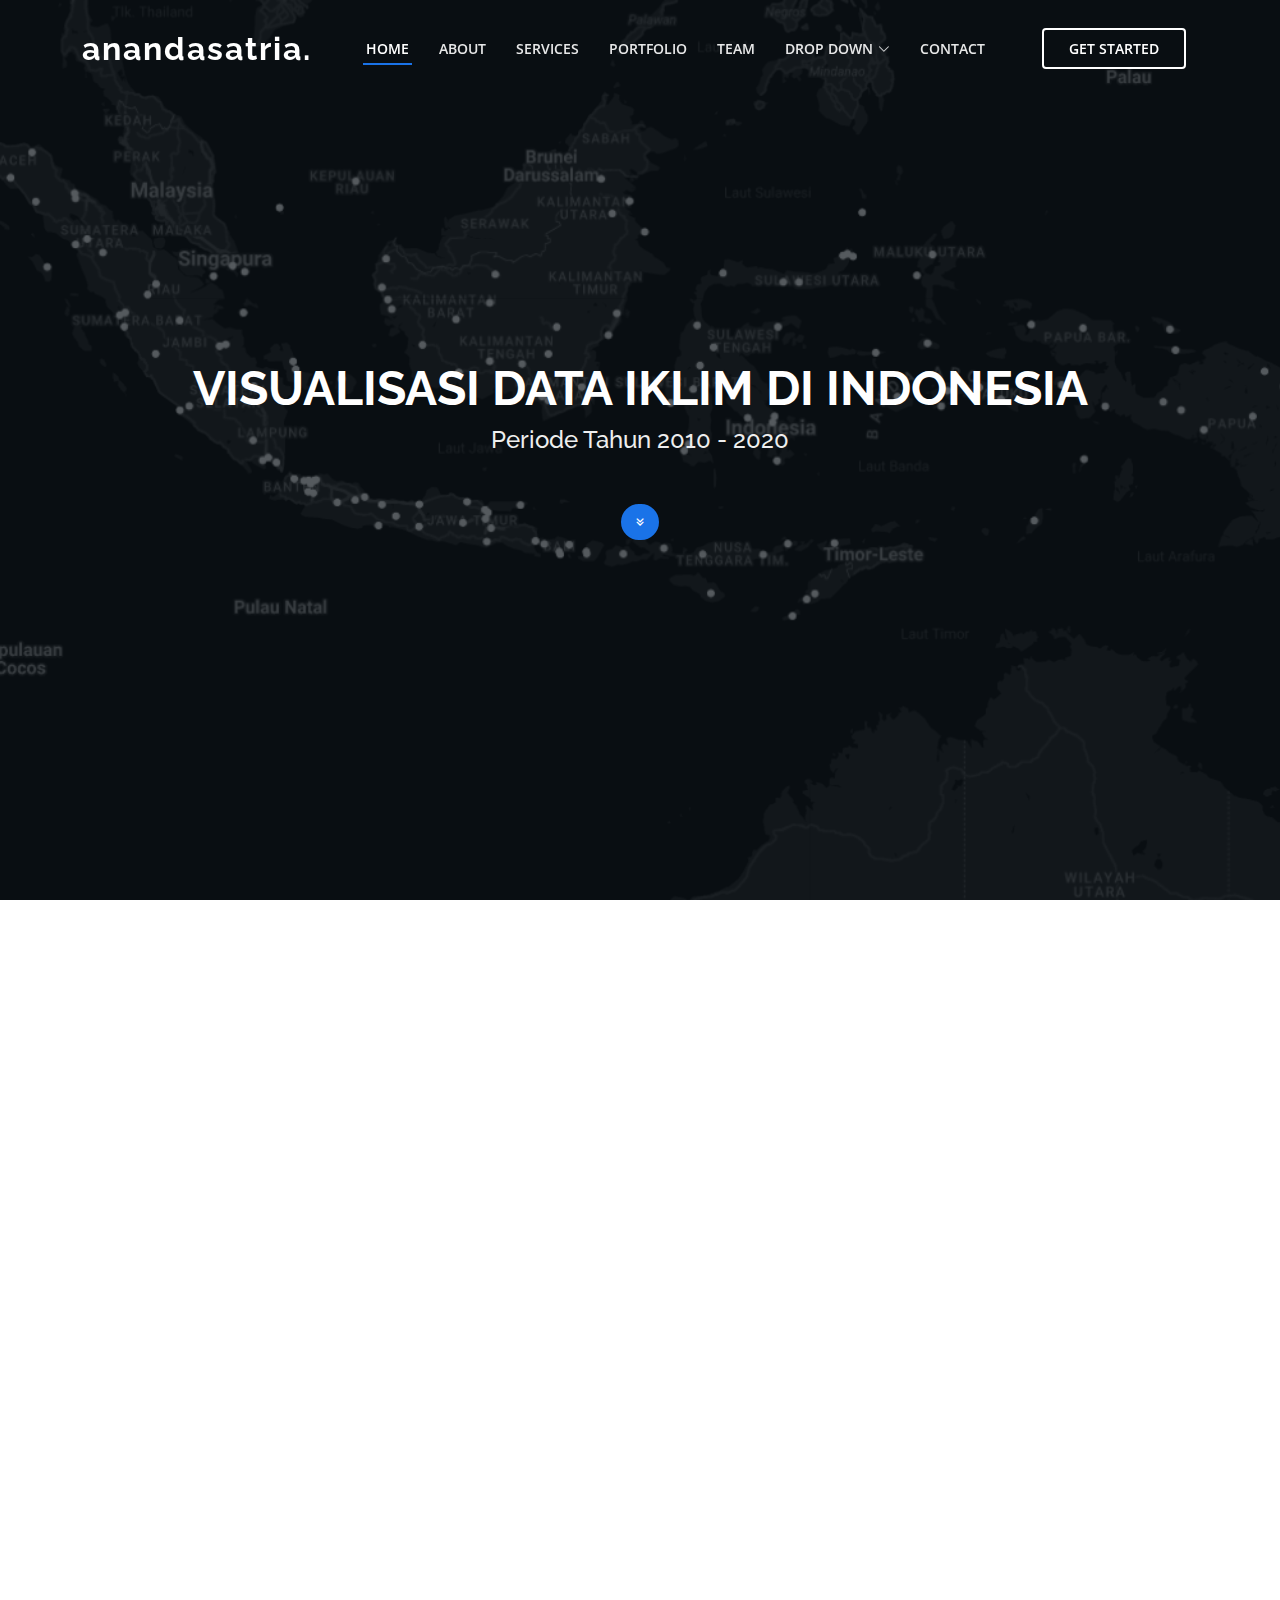
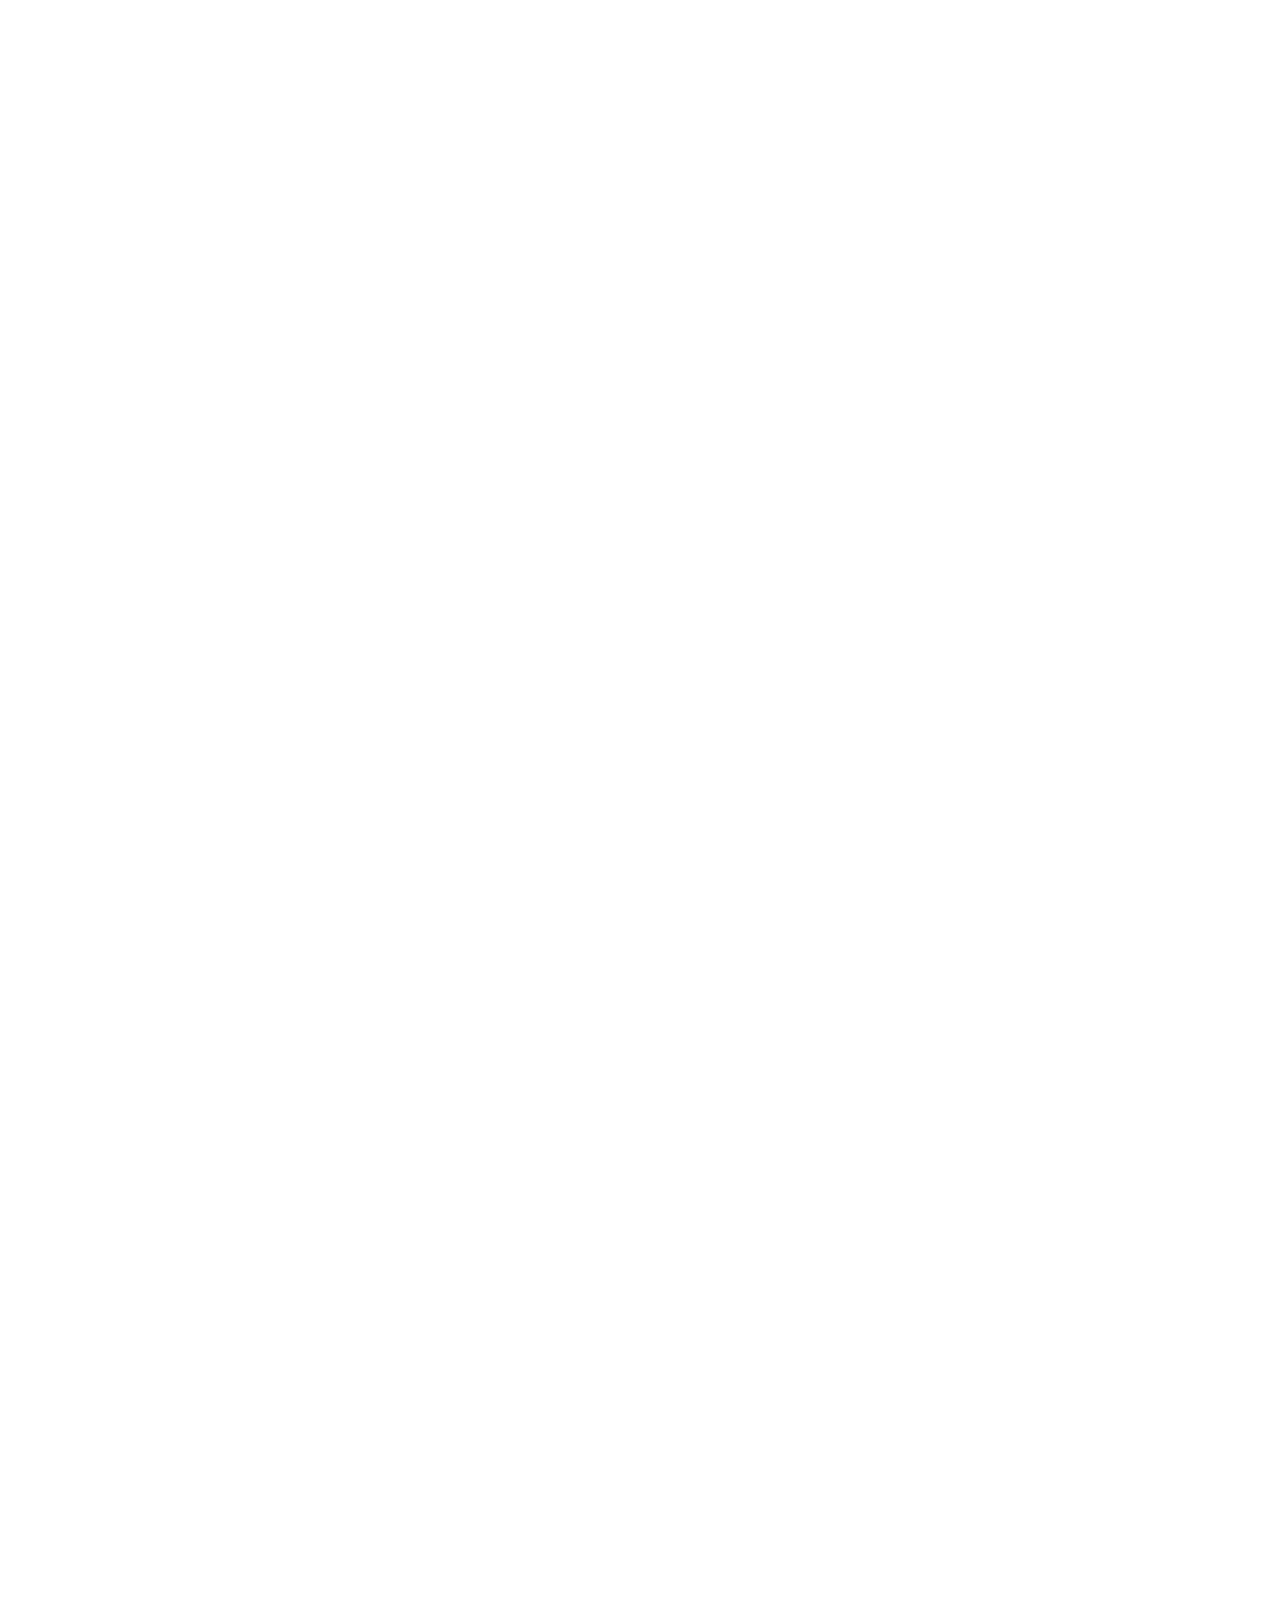
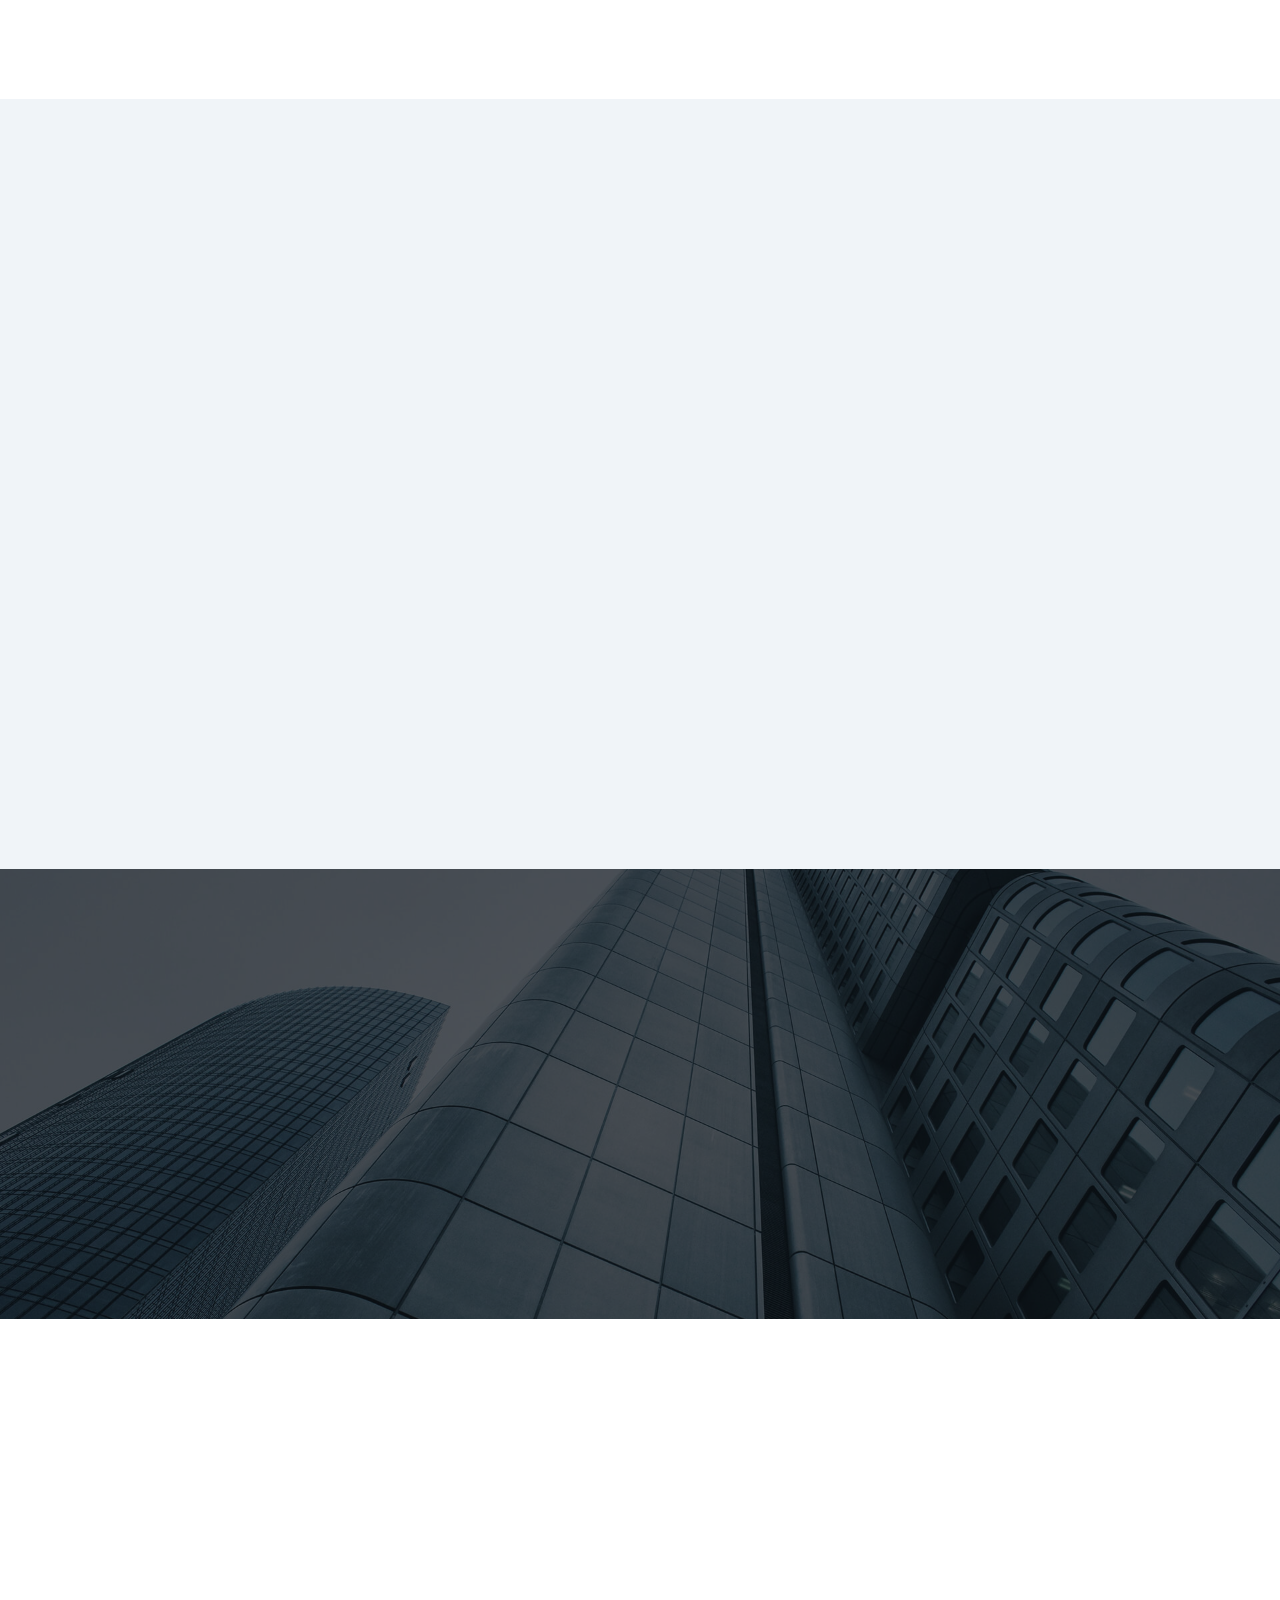
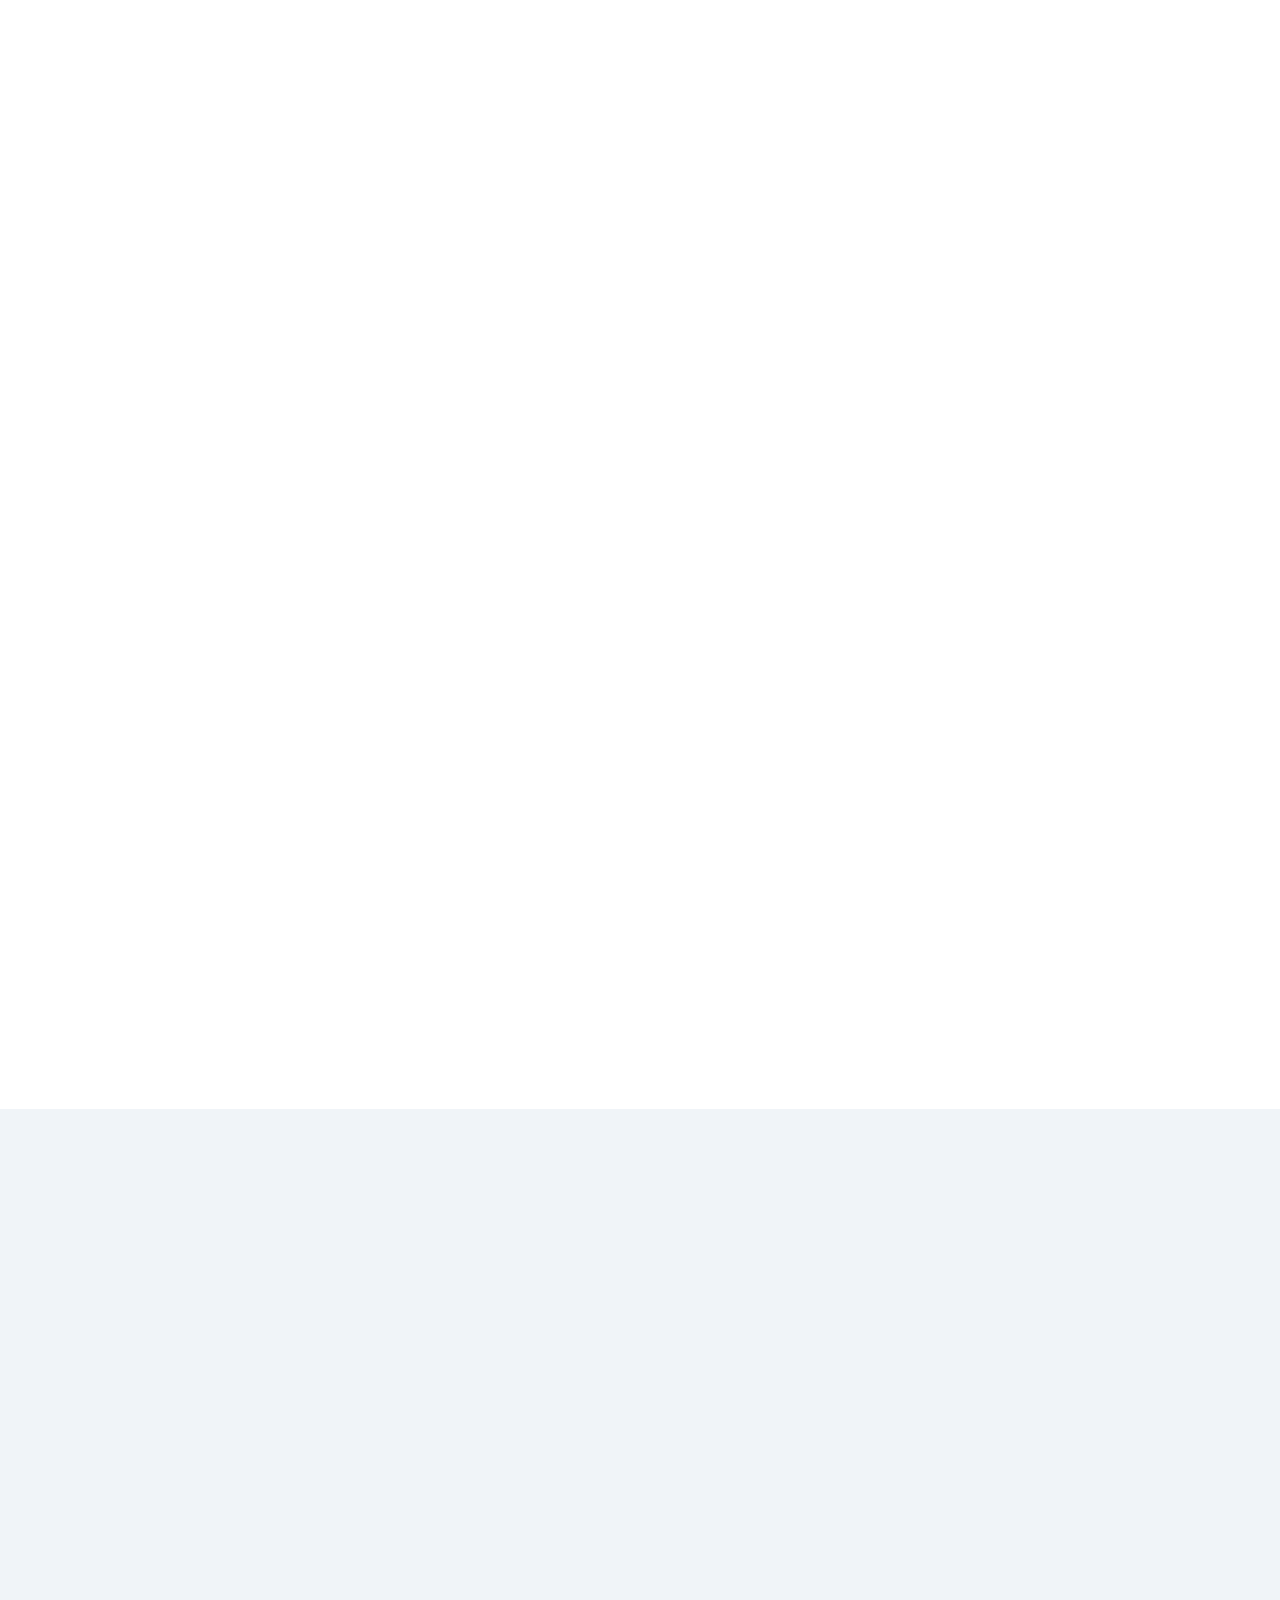
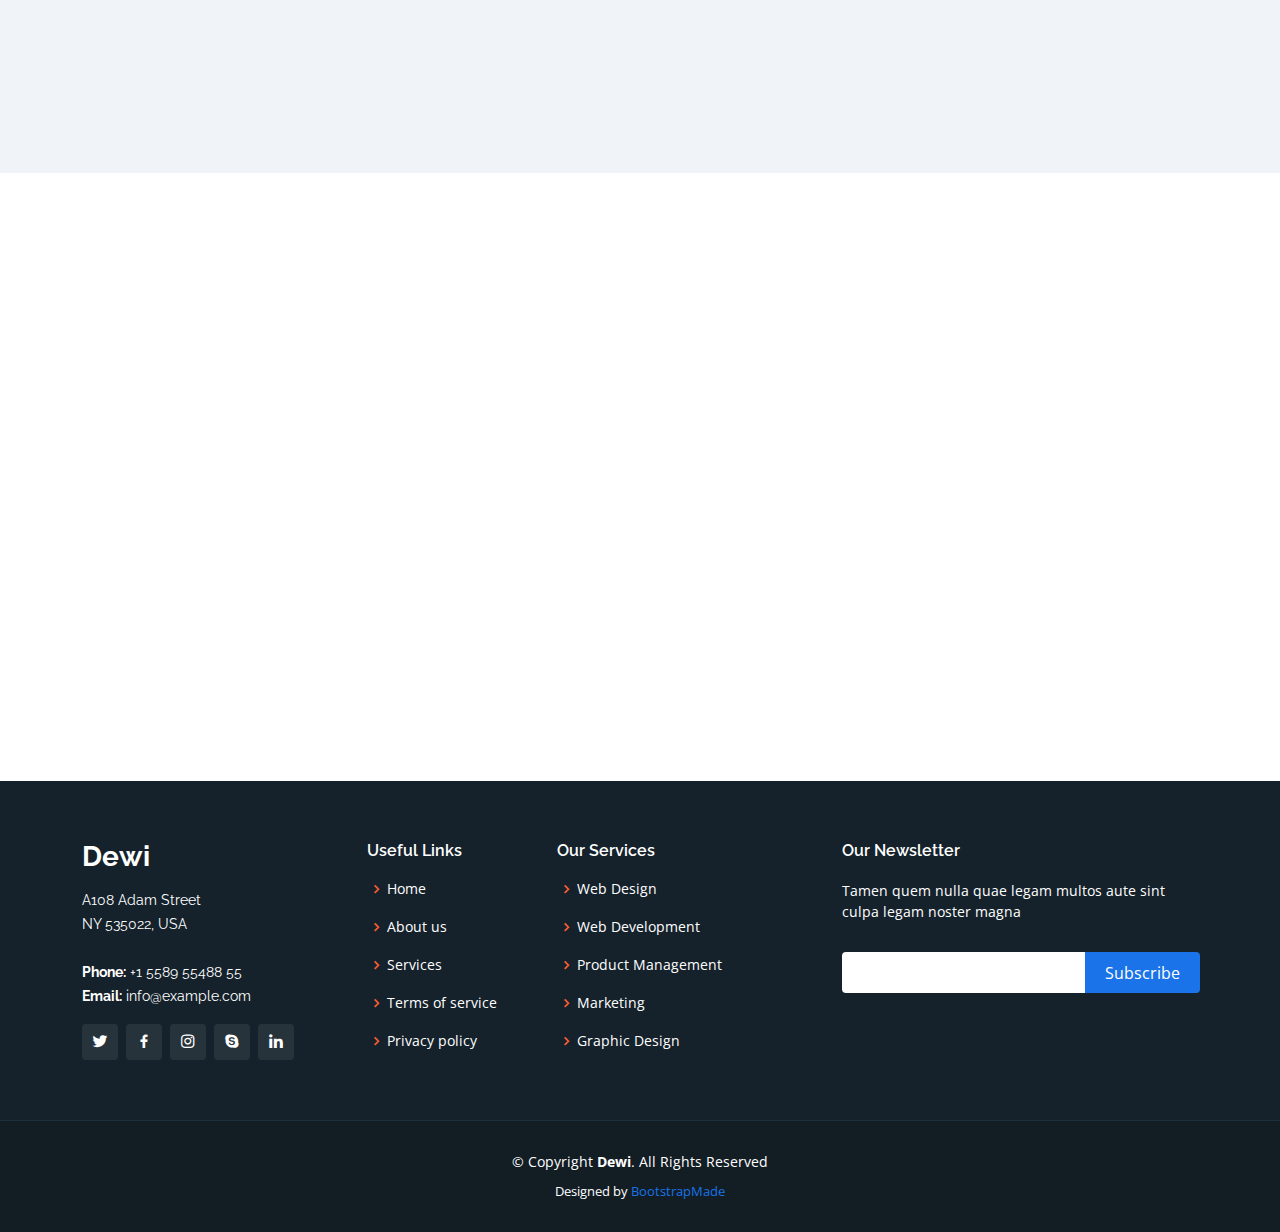
==== commit 642413f2: "feat: add visualization" ====
--- a/index.html
+++ b/index.html
@@ -149,174 +149,102 @@
       </div>
     </section><!-- End About Boxes Section -->
 
-    <!-- ======= Clients Section ======= -->
-    <section id="clients" class="clients">
-      <div class="container" data-aos="zoom-in">
-
+<!-- ======= Features Section ======= -->
+<section id="features" class="features">
+  <div class="container" data-aos="fade-up">
+
+    <ul class="nav nav-tabs row d-flex">
+      <li class="nav-item col-3">
+        <a class="nav-link active show" data-bs-toggle="tab" href="#tab-1">
+          <i class="ri-gps-line"></i>
+          <h4 class="d-none d-lg-block">Pola Statistik Per Hari</h4>
+        </a>
+      </li>
+      <li class="nav-item col-3">
+        <a class="nav-link" data-bs-toggle="tab" href="#tab-2">
+          <i class="ri-body-scan-line"></i>
+          <h4 class="d-none d-lg-block">Pola Statistik Per Bulan</h4>
+        </a>
+      </li>
+      <li class="nav-item col-3">
+        <a class="nav-link" data-bs-toggle="tab" href="#tab-3">
+          <i class="ri-sun-line"></i>
+          <h4 class="d-none d-lg-block">Pola Statistik Per Tahun</h4>
+        </a>
+      </li>
+      <li class="nav-item col-3">
+        <a class="nav-link" data-bs-toggle="tab" href="#tab-4">
+          <i class="ri-store-line"></i>
+          <h4 class="d-none d-lg-block">Nostrum qui dile node</h4>
+        </a>
+      </li>
+    </ul>
+
+    <div class="tab-content">
+      <div class="tab-pane active show" id="tab-1">
         <div class="row">
-
-          <div class="col-lg-2 col-md-4 col-6 d-flex align-items-center justify-content-center">
-            <img src="assets/img/clients/client-1.png" class="img-fluid" alt="">
-          </div>
-
-          <div class="col-lg-2 col-md-4 col-6 d-flex align-items-center justify-content-center">
-            <img src="assets/img/clients/client-2.png" class="img-fluid" alt="">
-          </div>
-
-          <div class="col-lg-2 col-md-4 col-6 d-flex align-items-center justify-content-center">
-            <img src="assets/img/clients/client-3.png" class="img-fluid" alt="">
-          </div>
-
-          <div class="col-lg-2 col-md-4 col-6 d-flex align-items-center justify-content-center">
-            <img src="assets/img/clients/client-4.png" class="img-fluid" alt="">
-          </div>
-
-          <div class="col-lg-2 col-md-4 col-6 d-flex align-items-center justify-content-center">
-            <img src="assets/img/clients/client-5.png" class="img-fluid" alt="">
-          </div>
-
-          <div class="col-lg-2 col-md-4 col-6 d-flex align-items-center justify-content-center">
-            <img src="assets/img/clients/client-6.png" class="img-fluid" alt="">
-          </div>
-
-        </div>
-
-      </div>
-    </section><!-- End Clients Section -->
-
-    <!-- ======= Features Section ======= -->
-    <section id="features" class="features">
-      <div class="container" data-aos="fade-up">
-
-        <ul class="nav nav-tabs row d-flex">
-          <li class="nav-item col-3">
-            <a class="nav-link active show" data-bs-toggle="tab" href="#tab-1">
-              <i class="ri-gps-line"></i>
-              <h4 class="d-none d-lg-block">Modi sit est dela pireda nest</h4>
-            </a>
-          </li>
-          <li class="nav-item col-3">
-            <a class="nav-link" data-bs-toggle="tab" href="#tab-2">
-              <i class="ri-body-scan-line"></i>
-              <h4 class="d-none d-lg-block">Unde praesenti mara setra le</h4>
-            </a>
-          </li>
-          <li class="nav-item col-3">
-            <a class="nav-link" data-bs-toggle="tab" href="#tab-3">
-              <i class="ri-sun-line"></i>
-              <h4 class="d-none d-lg-block">Pariatur explica nitro dela</h4>
-            </a>
-          </li>
-          <li class="nav-item col-3">
-            <a class="nav-link" data-bs-toggle="tab" href="#tab-4">
-              <i class="ri-store-line"></i>
-              <h4 class="d-none d-lg-block">Nostrum qui dile node</h4>
-            </a>
-          </li>
-        </ul>
-
-        <div class="tab-content">
-          <div class="tab-pane active show" id="tab-1">
-            <div class="row">
-              <div class="col-lg-6 order-2 order-lg-1 mt-3 mt-lg-0">
-                <h3>Voluptatem dignissimos provident quasi corporis voluptates sit assumenda.</h3>
-                <p class="fst-italic">
-                  Lorem ipsum dolor sit amet, consectetur adipiscing elit, sed do eiusmod tempor incididunt ut labore et dolore
-                  magna aliqua.
-                </p>
-                <ul>
-                  <li><i class="ri-check-double-line"></i> Ullamco laboris nisi ut aliquip ex ea commodo consequat.</li>
-                  <li><i class="ri-check-double-line"></i> Duis aute irure dolor in reprehenderit in voluptate velit.</li>
-                  <li><i class="ri-check-double-line"></i> Ullamco laboris nisi ut aliquip ex ea commodo consequat. Duis aute irure dolor in reprehenderit in voluptate trideta storacalaperda mastiro dolore eu fugiat nulla pariatur.</li>
-                </ul>
-                <p>
-                  Ullamco laboris nisi ut aliquip ex ea commodo consequat. Duis aute irure dolor in reprehenderit in voluptate
-                  velit esse cillum dolore eu fugiat nulla pariatur. Excepteur sint occaecat cupidatat non proident, sunt in
-                  culpa qui officia deserunt mollit anim id est laborum
-                </p>
-              </div>
-              <div class="col-lg-6 order-1 order-lg-2 text-center">
-                <img src="assets/img/features-1.png" alt="" class="img-fluid">
-              </div>
-            </div>
-          </div>
-          <div class="tab-pane" id="tab-2">
-            <div class="row">
-              <div class="col-lg-6 order-2 order-lg-1 mt-3 mt-lg-0">
-                <h3>Neque exercitationem debitis soluta quos debitis quo mollitia officia est</h3>
-                <p>
-                  Ullamco laboris nisi ut aliquip ex ea commodo consequat. Duis aute irure dolor in reprehenderit in voluptate
-                  velit esse cillum dolore eu fugiat nulla pariatur. Excepteur sint occaecat cupidatat non proident, sunt in
-                  culpa qui officia deserunt mollit anim id est laborum
-                </p>
-                <p class="fst-italic">
-                  Lorem ipsum dolor sit amet, consectetur adipiscing elit, sed do eiusmod tempor incididunt ut labore et dolore
-                  magna aliqua.
-                </p>
-                <ul>
-                  <li><i class="ri-check-double-line"></i> Ullamco laboris nisi ut aliquip ex ea commodo consequat.</li>
-                  <li><i class="ri-check-double-line"></i> Duis aute irure dolor in reprehenderit in voluptate velit.</li>
-                  <li><i class="ri-check-double-line"></i> Provident mollitia neque rerum asperiores dolores quos qui a. Ipsum neque dolor voluptate nisi sed.</li>
-                  <li><i class="ri-check-double-line"></i> Ullamco laboris nisi ut aliquip ex ea commodo consequat. Duis aute irure dolor in reprehenderit in voluptate trideta storacalaperda mastiro dolore eu fugiat nulla pariatur.</li>
-                </ul>
-              </div>
-              <div class="col-lg-6 order-1 order-lg-2 text-center">
-                <img src="assets/img/features-2.png" alt="" class="img-fluid">
-              </div>
-            </div>
-          </div>
-          <div class="tab-pane" id="tab-3">
-            <div class="row">
-              <div class="col-lg-6 order-2 order-lg-1 mt-3 mt-lg-0">
-                <h3>Voluptatibus commodi ut accusamus ea repudiandae ut autem dolor ut assumenda</h3>
-                <p>
-                  Ullamco laboris nisi ut aliquip ex ea commodo consequat. Duis aute irure dolor in reprehenderit in voluptate
-                  velit esse cillum dolore eu fugiat nulla pariatur. Excepteur sint occaecat cupidatat non proident, sunt in
-                  culpa qui officia deserunt mollit anim id est laborum
-                </p>
-                <ul>
-                  <li><i class="ri-check-double-line"></i> Ullamco laboris nisi ut aliquip ex ea commodo consequat.</li>
-                  <li><i class="ri-check-double-line"></i> Duis aute irure dolor in reprehenderit in voluptate velit.</li>
-                  <li><i class="ri-check-double-line"></i> Provident mollitia neque rerum asperiores dolores quos qui a. Ipsum neque dolor voluptate nisi sed.</li>
-                </ul>
-                <p class="fst-italic">
-                  Lorem ipsum dolor sit amet, consectetur adipiscing elit, sed do eiusmod tempor incididunt ut labore et dolore
-                  magna aliqua.
-                </p>
-              </div>
-              <div class="col-lg-6 order-1 order-lg-2 text-center">
-                <img src="assets/img/features-3.png" alt="" class="img-fluid">
-              </div>
-            </div>
-          </div>
-          <div class="tab-pane" id="tab-4">
-            <div class="row">
-              <div class="col-lg-6 order-2 order-lg-1 mt-3 mt-lg-0">
-                <h3>Omnis fugiat ea explicabo sunt dolorum asperiores sequi inventore rerum</h3>
-                <p>
-                  Ullamco laboris nisi ut aliquip ex ea commodo consequat. Duis aute irure dolor in reprehenderit in voluptate
-                  velit esse cillum dolore eu fugiat nulla pariatur. Excepteur sint occaecat cupidatat non proident, sunt in
-                  culpa qui officia deserunt mollit anim id est laborum
-                </p>
-                <p class="fst-italic">
-                  Lorem ipsum dolor sit amet, consectetur adipiscing elit, sed do eiusmod tempor incididunt ut labore et dolore
-                  magna aliqua.
-                </p>
-                <ul>
-                  <li><i class="ri-check-double-line"></i> Ullamco laboris nisi ut aliquip ex ea commodo consequat.</li>
-                  <li><i class="ri-check-double-line"></i> Duis aute irure dolor in reprehenderit in voluptate velit.</li>
-                  <li><i class="ri-check-double-line"></i> Ullamco laboris nisi ut aliquip ex ea commodo consequat. Duis aute irure dolor in reprehenderit in voluptate trideta storacalaperda mastiro dolore eu fugiat nulla pariatur.</li>
-                </ul>
-              </div>
-              <div class="col-lg-6 order-1 order-lg-2 text-center">
-                <img src="assets/img/features-4.png" alt="" class="img-fluid">
-              </div>
-            </div>
-          </div>
-        </div>
-
-      </div>
-    </section><!-- End Features Section -->
+          <div class="col-lg-12">
+            <iframe id="iframe-tab-1" width="100%" height="740" src="https://lookerstudio.google.com/embed/reporting/9e8443ee-844e-4b76-b925-29bbedea99e6/page/Nvm5D" frameborder="0" style="border:0" allowfullscreen sandbox="allow-storage-access-by-user-activation allow-scripts allow-same-origin allow-popups allow-popups-to-escape-sandbox"></iframe>
+          </div>
+        </div>
+      </div>
+      <div class="tab-pane" id="tab-2">
+        <div class="row">
+          <div class="col-lg-12">
+            <iframe id="iframe-tab-2" width="100%" height="740" src="https://lookerstudio.google.com/embed/reporting/aa1c6961-bc94-4897-9f40-83e26c35b25d/page/Nvm5D" frameborder="0" style="border:0" allowfullscreen sandbox="allow-storage-access-by-user-activation allow-scripts allow-same-origin allow-popups allow-popups-to-escape-sandbox"></iframe>
+          </div>
+        </div>
+      </div>
+      <div class="tab-pane" id="tab-3">
+        <div class="row">
+          <div class="col-lg-12">
+            <iframe id="iframe-tab-3" width="100%" height="740" src="https://lookerstudio.google.com/embed/reporting/498a16b6-781d-4d29-9b47-c382cff06019/page/Nvm5D" frameborder="0" style="border:0" allowfullscreen sandbox="allow-storage-access-by-user-activation allow-scripts allow-same-origin allow-popups allow-popups-to-escape-sandbox"></iframe>
+          </div>
+        </div>
+      </div>
+      <div class="tab-pane" id="tab-4">
+        <div class="row">
+          <div class="col-lg-6 order-2 order-lg-1 mt-3 mt-lg-0">
+            <h3>Omnis fugiat ea explicabo sunt dolorum asperiores sequi inventore rerum</h3>
+            <p>
+              Ullamco laboris nisi ut aliquip ex ea commodo consequat. Duis aute irure dolor in reprehenderit in voluptate
+              velit esse cillum dolore eu fugiat nulla pariatur. Excepteur sint occaecat cupidatat non proident, sunt in
+              culpa qui officia deserunt mollit anim id est laborum
+            </p>
+            <p class="fst-italic">
+              Lorem ipsum dolor sit amet, consectetur adipiscing elit, sed do eiusmod tempor incididunt ut labore et dolore
+              magna aliqua.
+            </p>
+            <ul>
+              <li><i class="ri-check-double-line"></i> Ullamco laboris nisi ut aliquip ex ea commodo consequat.</li>
+              <li><i class="ri-check-double-line"></i> Duis aute irure dolor in reprehenderit in voluptate velit.</li>
+              <li><i class="ri-check-double-line"></i> Ullamco laboris nisi ut aliquip ex ea commodo consequat. Duis aute irure dolor in reprehenderit in voluptate trideta storacalaperda mastiro dolore eu fugiat nulla pariatur.</li>
+            </ul>
+          </div>
+          <div class="col-lg-6 order-1 order-lg-2 text-center">
+            <img src="assets/img/features-4.png" alt="" class="img-fluid">
+          </div>
+        </div>
+      </div>
+    </div>
+
+  </div>
+</section><!-- End Features Section -->
+
+<script>
+  document.addEventListener('DOMContentLoaded', function () {
+    const tabs = document.querySelectorAll('.nav-link');
+    tabs.forEach(tab => {
+      tab.addEventListener('click', function () {
+        const iframeId = this.getAttribute('href').replace('#', 'iframe-');
+        const iframe = document.getElementById(iframeId);
+        if (iframe) {
+          iframe.src = iframe.src;
+        }
+      });
+    });
+  });
+</script>
 
     <!-- ======= Services Section ======= -->
     <section id="services" class="services section-bg">
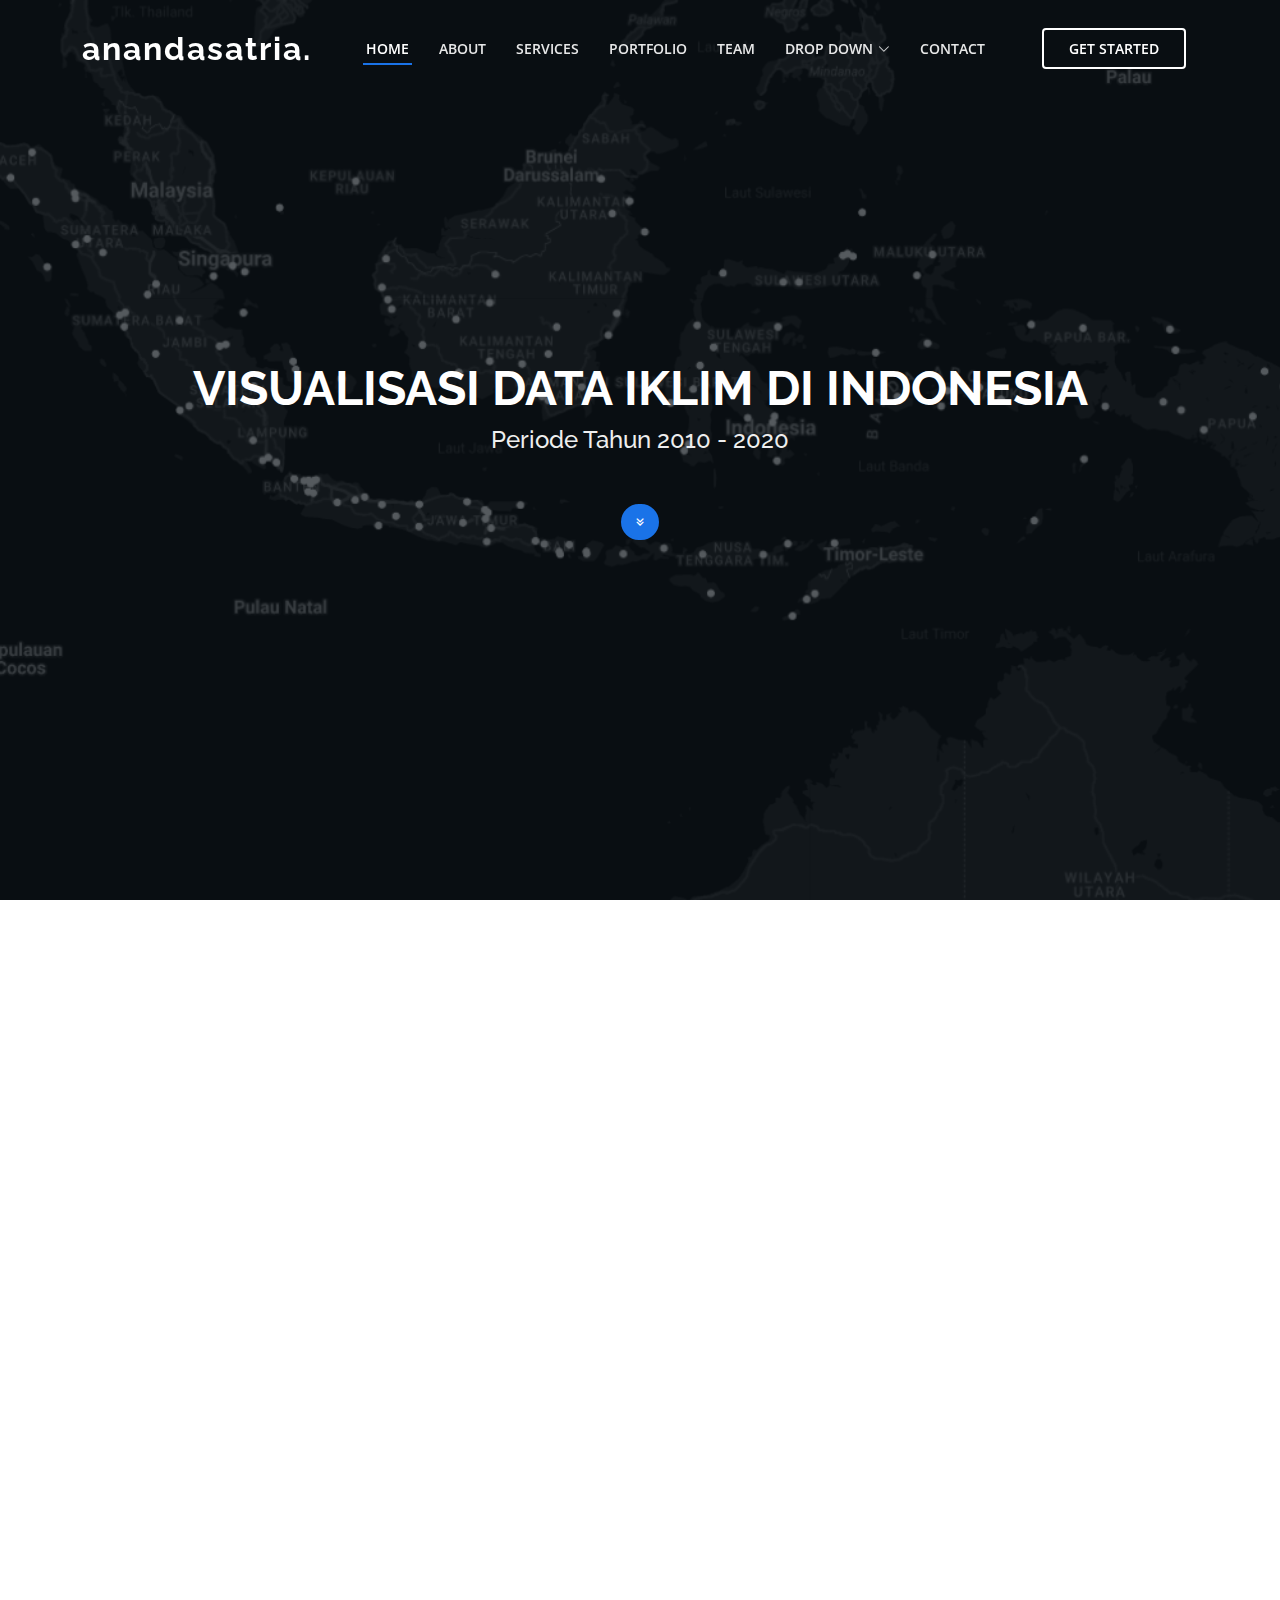
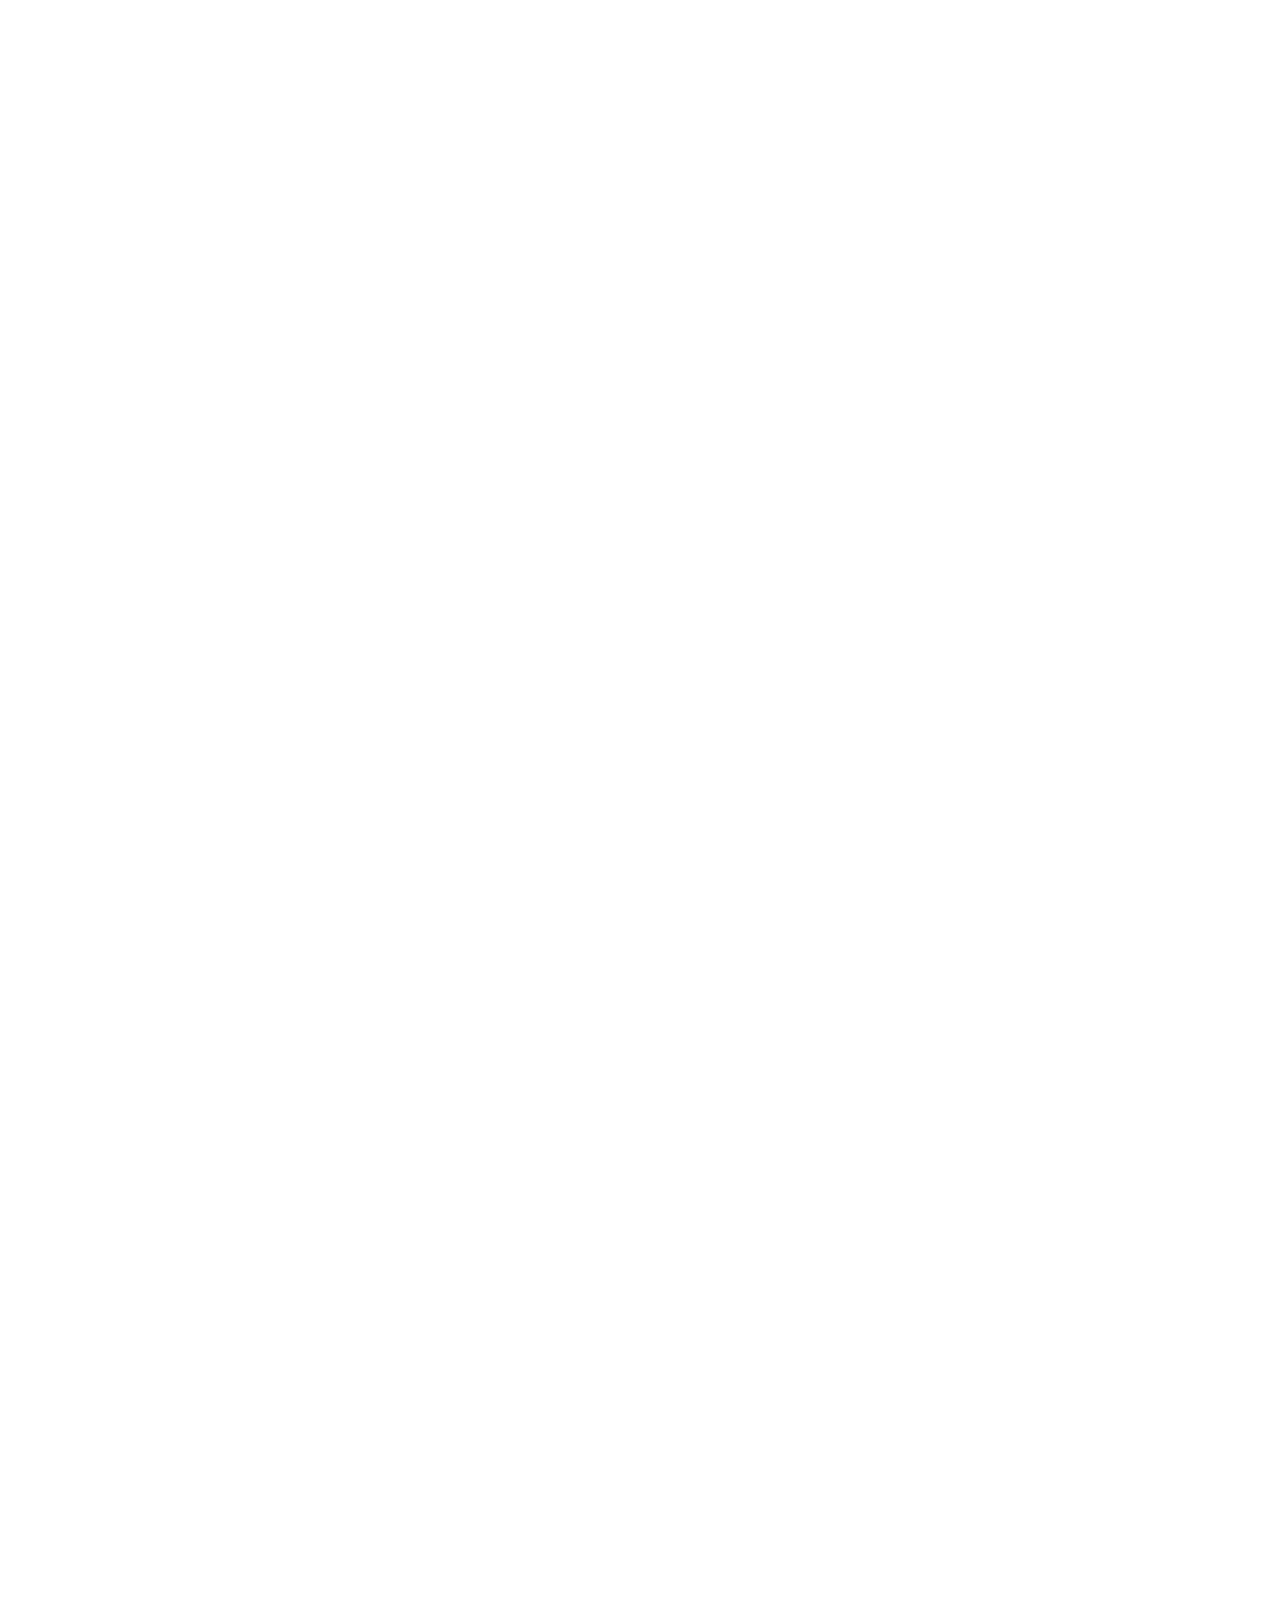
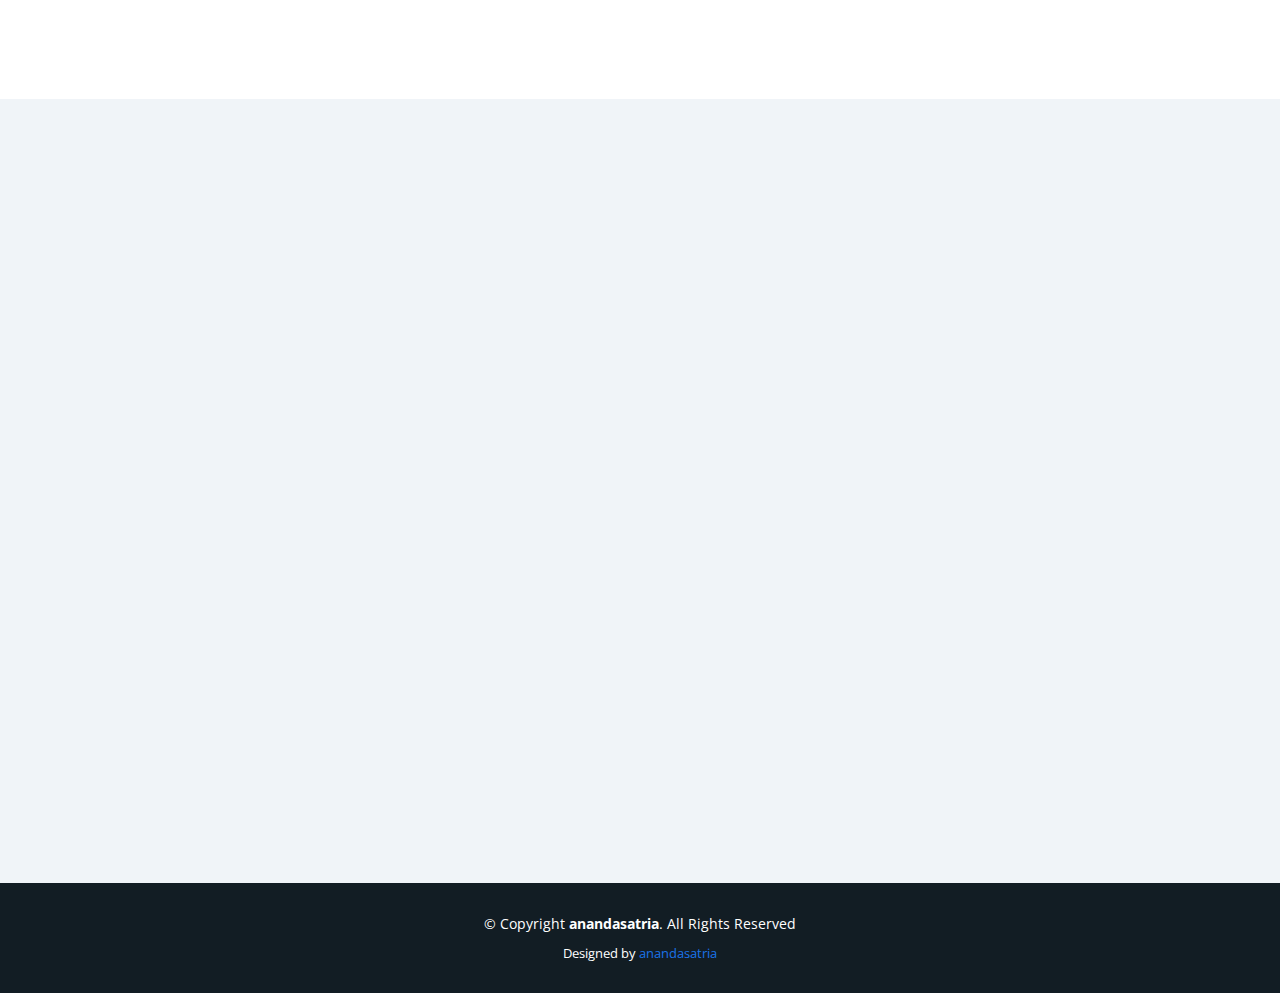
==== commit d53ef851: "fix: update visualization" ====
--- a/index.html
+++ b/index.html
@@ -112,7 +112,7 @@
                 <i class="ri-brush-4-line"></i>
               </div> -->
               <div class="card-body">
-                <h5 class="card-title"><a href="">Suhu Rata-Rata</a></h5>
+                <h5 class="card-title"><a href="">Suhu Per Provinsi</a></h5>
                 <p class="card-text">Lorem ipsum dolor sit amet, consectetur elit, sed do eiusmod tempor ut labore et dolore magna aliqua. Ut enim ad minim veniam, quis nostrud exercitation ullamco laboris nisi ut aliquip ex ea commodo consequat. </p>
                 <button class="btn btn-primary">Baca Selengkapnya</button>
               </div>
@@ -125,7 +125,7 @@
                 <i class="ri-calendar-check-line"></i>
               </div> -->
               <div class="card-body">
-                <h5 class="card-title"><a href="">Arah Angin</a></h5>
+                <h5 class="card-title"><a href="">Dominasi Arah Angin</a></h5>
                 <p class="card-text">Sed ut perspiciatis unde omnis iste natus error sit voluptatem doloremque laudantium, totam rem aperiam, eaque ipsa quae ab illo inventore veritatis et quasi architecto beatae vitae dicta sunt explicabo. </p>
                 <button class="btn btn-primary">Baca Selengkapnya</button>
               </div>
@@ -138,7 +138,7 @@
                 <i class="ri-movie-2-line"></i>
               </div> -->
               <div class="card-body">
-                <h5 class="card-title"><a href="">Curah Hujan</a></h5>
+                <h5 class="card-title"><a href="">Distribusi Data</a></h5>
                 <p class="card-text">Nemo enim ipsam voluptatem quia voluptas sit aut odit aut fugit, sed quia magni dolores eos qui ratione voluptatem sequi nesciunt Neque porro quisquam est, qui dolorem ipsum quia dolor sit amet. </p>
                 <button class="btn btn-primary">Baca Selengkapnya</button>
               </div>
@@ -231,274 +231,6 @@
   </div>
 </section><!-- End Features Section -->
 
-<script>
-  document.addEventListener('DOMContentLoaded', function () {
-    const tabs = document.querySelectorAll('.nav-link');
-    tabs.forEach(tab => {
-      tab.addEventListener('click', function () {
-        const iframeId = this.getAttribute('href').replace('#', 'iframe-');
-        const iframe = document.getElementById(iframeId);
-        if (iframe) {
-          iframe.src = iframe.src;
-        }
-      });
-    });
-  });
-</script>
-
-    <!-- ======= Services Section ======= -->
-    <section id="services" class="services section-bg">
-      <div class="container" data-aos="fade-up">
-
-        <div class="section-title">
-          <h2>Services</h2>
-          <p>Check our Services</p>
-        </div>
-
-        <div class="row" data-aos="fade-up" data-aos-delay="200">
-          <div class="col-md-6">
-            <div class="icon-box">
-              <i class="bi bi-laptop"></i>
-              <h4><a href="#">Lorem Ipsum</a></h4>
-              <p>Voluptatum deleniti atque corrupti quos dolores et quas molestias excepturi sint occaecati cupiditate non provident</p>
-            </div>
-          </div>
-          <div class="col-md-6 mt-4 mt-md-0">
-            <div class="icon-box">
-              <i class="bi bi-bar-chart"></i>
-              <h4><a href="#">Dolor Sitema</a></h4>
-              <p>Minim veniam, quis nostrud exercitation ullamco laboris nisi ut aliquip ex ea commodo consequat tarad limino ata</p>
-            </div>
-          </div>
-          <div class="col-md-6 mt-4 mt-md-0">
-            <div class="icon-box">
-              <i class="bi bi-brightness-high"></i>
-              <h4><a href="#">Sed ut perspiciatis</a></h4>
-              <p>Duis aute irure dolor in reprehenderit in voluptate velit esse cillum dolore eu fugiat nulla pariatur</p>
-            </div>
-          </div>
-          <div class="col-md-6 mt-4 mt-md-0">
-            <div class="icon-box">
-              <i class="bi bi-briefcase"></i>
-              <h4><a href="#">Nemo Enim</a></h4>
-              <p>Excepteur sint occaecat cupidatat non proident, sunt in culpa qui officia deserunt mollit anim id est laborum</p>
-            </div>
-          </div>
-          <div class="col-md-6 mt-4 mt-md-0">
-            <div class="icon-box">
-              <i class="bi bi-card-checklist"></i>
-              <h4><a href="#">Magni Dolore</a></h4>
-              <p>At vero eos et accusamus et iusto odio dignissimos ducimus qui blanditiis praesentium voluptatum deleniti atque</p>
-            </div>
-          </div>
-          <div class="col-md-6 mt-4 mt-md-0">
-            <div class="icon-box">
-              <i class="bi bi-clock"></i>
-              <h4><a href="#">Eiusmod Tempor</a></h4>
-              <p>Et harum quidem rerum facilis est et expedita distinctio. Nam libero tempore, cum soluta nobis est eligendi</p>
-            </div>
-          </div>
-        </div>
-
-      </div>
-    </section><!-- End Services Section -->
-
-    <!-- ======= Testimonials Section ======= -->
-    <section id="testimonials" class="testimonials">
-      <div class="container" data-aos="zoom-in">
-
-        <div class="testimonials-slider swiper" data-aos="fade-up" data-aos-delay="100">
-          <div class="swiper-wrapper">
-
-            <div class="swiper-slide">
-              <div class="testimonial-item">
-                <img src="assets/img/testimonials/testimonials-1.jpg" class="testimonial-img" alt="">
-                <h3>Saul Goodman</h3>
-                <h4>Ceo &amp; Founder</h4>
-                <p>
-                  <i class="bx bxs-quote-alt-left quote-icon-left"></i>
-                  Proin iaculis purus consequat sem cure digni ssim donec porttitora entum suscipit rhoncus. Accusantium quam, ultricies eget id, aliquam eget nibh et. Maecen aliquam, risus at semper.
-                  <i class="bx bxs-quote-alt-right quote-icon-right"></i>
-                </p>
-              </div>
-            </div><!-- End testimonial item -->
-
-            <div class="swiper-slide">
-              <div class="testimonial-item">
-                <img src="assets/img/testimonials/testimonials-2.jpg" class="testimonial-img" alt="">
-                <h3>Sara Wilsson</h3>
-                <h4>Designer</h4>
-                <p>
-                  <i class="bx bxs-quote-alt-left quote-icon-left"></i>
-                  Export tempor illum tamen malis malis eram quae irure esse labore quem cillum quid cillum eram malis quorum velit fore eram velit sunt aliqua noster fugiat irure amet legam anim culpa.
-                  <i class="bx bxs-quote-alt-right quote-icon-right"></i>
-                </p>
-              </div>
-            </div><!-- End testimonial item -->
-
-            <div class="swiper-slide">
-              <div class="testimonial-item">
-                <img src="assets/img/testimonials/testimonials-3.jpg" class="testimonial-img" alt="">
-                <h3>Jena Karlis</h3>
-                <h4>Store Owner</h4>
-                <p>
-                  <i class="bx bxs-quote-alt-left quote-icon-left"></i>
-                  Enim nisi quem export duis labore cillum quae magna enim sint quorum nulla quem veniam duis minim tempor labore quem eram duis noster aute amet eram fore quis sint minim.
-                  <i class="bx bxs-quote-alt-right quote-icon-right"></i>
-                </p>
-              </div>
-            </div><!-- End testimonial item -->
-
-            <div class="swiper-slide">
-              <div class="testimonial-item">
-                <img src="assets/img/testimonials/testimonials-4.jpg" class="testimonial-img" alt="">
-                <h3>Matt Brandon</h3>
-                <h4>Freelancer</h4>
-                <p>
-                  <i class="bx bxs-quote-alt-left quote-icon-left"></i>
-                  Fugiat enim eram quae cillum dolore dolor amet nulla culpa multos export minim fugiat minim velit minim dolor enim duis veniam ipsum anim magna sunt elit fore quem dolore labore illum veniam.
-                  <i class="bx bxs-quote-alt-right quote-icon-right"></i>
-                </p>
-              </div>
-            </div><!-- End testimonial item -->
-
-            <div class="swiper-slide">
-              <div class="testimonial-item">
-                <img src="assets/img/testimonials/testimonials-5.jpg" class="testimonial-img" alt="">
-                <h3>John Larson</h3>
-                <h4>Entrepreneur</h4>
-                <p>
-                  <i class="bx bxs-quote-alt-left quote-icon-left"></i>
-                  Quis quorum aliqua sint quem legam fore sunt eram irure aliqua veniam tempor noster veniam enim culpa labore duis sunt culpa nulla illum cillum fugiat legam esse veniam culpa fore nisi cillum quid.
-                  <i class="bx bxs-quote-alt-right quote-icon-right"></i>
-                </p>
-              </div>
-            </div><!-- End testimonial item -->
-
-          </div>
-          <div class="swiper-pagination"></div>
-        </div>
-
-      </div>
-    </section><!-- End Testimonials Section -->
-
-    <!-- ======= Portfolio Section ======= -->
-    <section id="portfolio" class="portfolio">
-      <div class="container" data-aos="fade-up">
-
-        <div class="section-title">
-          <h2>Portfolio</h2>
-          <p>Check our Portfolio</p>
-        </div>
-
-        <div class="row" data-aos="fade-up" data-aos-delay="100">
-          <div class="col-lg-12 d-flex justify-content-center">
-            <ul id="portfolio-flters">
-              <li data-filter="*" class="filter-active">All</li>
-              <li data-filter=".filter-app">App</li>
-              <li data-filter=".filter-card">Card</li>
-              <li data-filter=".filter-web">Web</li>
-            </ul>
-          </div>
-        </div>
-
-        <div class="row portfolio-container" data-aos="fade-up" data-aos-delay="200">
-
-          <div class="col-lg-4 col-md-6 portfolio-item filter-app">
-            <img src="assets/img/portfolio/portfolio-1.jpg" class="img-fluid" alt="">
-            <div class="portfolio-info">
-              <h4>App 1</h4>
-              <p>App</p>
-              <a href="assets/img/portfolio/portfolio-1.jpg" data-gallery="portfolioGallery" class="portfolio-lightbox preview-link" title="App 1"><i class="bx bx-plus"></i></a>
-              <a href="portfolio-details.html" class="details-link" title="More Details"><i class="bx bx-link"></i></a>
-            </div>
-          </div>
-
-          <div class="col-lg-4 col-md-6 portfolio-item filter-web">
-            <img src="assets/img/portfolio/portfolio-2.jpg" class="img-fluid" alt="">
-            <div class="portfolio-info">
-              <h4>Web 3</h4>
-              <p>Web</p>
-              <a href="assets/img/portfolio/portfolio-2.jpg" data-gallery="portfolioGallery" class="portfolio-lightbox preview-link" title="Web 3"><i class="bx bx-plus"></i></a>
-              <a href="portfolio-details.html" class="details-link" title="More Details"><i class="bx bx-link"></i></a>
-            </div>
-          </div>
-
-          <div class="col-lg-4 col-md-6 portfolio-item filter-app">
-            <img src="assets/img/portfolio/portfolio-3.jpg" class="img-fluid" alt="">
-            <div class="portfolio-info">
-              <h4>App 2</h4>
-              <p>App</p>
-              <a href="assets/img/portfolio/portfolio-3.jpg" data-gallery="portfolioGallery" class="portfolio-lightbox preview-link" title="App 2"><i class="bx bx-plus"></i></a>
-              <a href="portfolio-details.html" class="details-link" title="More Details"><i class="bx bx-link"></i></a>
-            </div>
-          </div>
-
-          <div class="col-lg-4 col-md-6 portfolio-item filter-card">
-            <img src="assets/img/portfolio/portfolio-4.jpg" class="img-fluid" alt="">
-            <div class="portfolio-info">
-              <h4>Card 2</h4>
-              <p>Card</p>
-              <a href="assets/img/portfolio/portfolio-4.jpg" data-gallery="portfolioGallery" class="portfolio-lightbox preview-link" title="Card 2"><i class="bx bx-plus"></i></a>
-              <a href="portfolio-details.html" class="details-link" title="More Details"><i class="bx bx-link"></i></a>
-            </div>
-          </div>
-
-          <div class="col-lg-4 col-md-6 portfolio-item filter-web">
-            <img src="assets/img/portfolio/portfolio-5.jpg" class="img-fluid" alt="">
-            <div class="portfolio-info">
-              <h4>Web 2</h4>
-              <p>Web</p>
-              <a href="assets/img/portfolio/portfolio-5.jpg" data-gallery="portfolioGallery" class="portfolio-lightbox preview-link" title="Web 2"><i class="bx bx-plus"></i></a>
-              <a href="portfolio-details.html" class="details-link" title="More Details"><i class="bx bx-link"></i></a>
-            </div>
-          </div>
-
-          <div class="col-lg-4 col-md-6 portfolio-item filter-app">
-            <img src="assets/img/portfolio/portfolio-6.jpg" class="img-fluid" alt="">
-            <div class="portfolio-info">
-              <h4>App 3</h4>
-              <p>App</p>
-              <a href="assets/img/portfolio/portfolio-6.jpg" data-gallery="portfolioGallery" class="portfolio-lightbox preview-link" title="App 3"><i class="bx bx-plus"></i></a>
-              <a href="portfolio-details.html" class="details-link" title="More Details"><i class="bx bx-link"></i></a>
-            </div>
-          </div>
-
-          <div class="col-lg-4 col-md-6 portfolio-item filter-card">
-            <img src="assets/img/portfolio/portfolio-7.jpg" class="img-fluid" alt="">
-            <div class="portfolio-info">
-              <h4>Card 1</h4>
-              <p>Card</p>
-              <a href="assets/img/portfolio/portfolio-7.jpg" data-gallery="portfolioGallery" class="portfolio-lightbox preview-link" title="Card 1"><i class="bx bx-plus"></i></a>
-              <a href="portfolio-details.html" class="details-link" title="More Details"><i class="bx bx-link"></i></a>
-            </div>
-          </div>
-
-          <div class="col-lg-4 col-md-6 portfolio-item filter-card">
-            <img src="assets/img/portfolio/portfolio-8.jpg" class="img-fluid" alt="">
-            <div class="portfolio-info">
-              <h4>Card 3</h4>
-              <p>Card</p>
-              <a href="assets/img/portfolio/portfolio-8.jpg" data-gallery="portfolioGallery" class="portfolio-lightbox preview-link" title="Card 3"><i class="bx bx-plus"></i></a>
-              <a href="portfolio-details.html" class="details-link" title="More Details"><i class="bx bx-link"></i></a>
-            </div>
-          </div>
-
-          <div class="col-lg-4 col-md-6 portfolio-item filter-web">
-            <img src="assets/img/portfolio/portfolio-9.jpg" class="img-fluid" alt="">
-            <div class="portfolio-info">
-              <h4>Web 3</h4>
-              <p>Web</p>
-              <a href="assets/img/portfolio/portfolio-9.jpg" data-gallery="portfolioGallery" class="portfolio-lightbox preview-link" title="Web 3"><i class="bx bx-plus"></i></a>
-              <a href="portfolio-details.html" class="details-link" title="More Details"><i class="bx bx-link"></i></a>
-            </div>
-          </div>
-
-        </div>
-
-      </div>
-    </section><!-- End Portfolio Section -->
-
     <!-- ======= Team Section ======= -->
     <section id="team" class="team section-bg">
       <div class="container" data-aos="fade-up">
@@ -508,208 +240,58 @@
           <p>Check our Team</p>
         </div>
 
-        <div class="row">
-
+        <div class="row justify-content-center align-items-center">
           <div class="col-lg-4 col-md-6">
             <div class="member" data-aos="fade-up" data-aos-delay="100">
-              <div class="pic"><img src="assets/img/team/team-1.jpg" class="img-fluid" alt=""></div>
+              <div class="pic"><img src="assets/img/team/satria-1.png" width="500px" class="img-fluid bg-secondary" alt=""></div>
               <div class="member-info">
-                <h4>Walter White</h4>
-                <span>Chief Executive Officer</span>
+                <h4>Ananda Satria Ariyanto</h4>
+                <span>Mahasiswa Universitas Gunadarma</span>
                 <div class="social">
-                  <a href=""><i class="bi bi-twitter"></i></a>
-                  <a href=""><i class="bi bi-facebook"></i></a>
-                  <a href=""><i class="bi bi-instagram"></i></a>
+                  <a href=""><i class="bi bi-github"></i></a>
                   <a href=""><i class="bi bi-linkedin"></i></a>
                 </div>
               </div>
             </div>
           </div>
-
-          <div class="col-lg-4 col-md-6" data-aos="fade-up" data-aos-delay="200">
-            <div class="member">
-              <div class="pic"><img src="assets/img/team/team-2.jpg" class="img-fluid" alt=""></div>
-              <div class="member-info">
-                <h4>Sarah Jhonson</h4>
-                <span>Product Manager</span>
-                <div class="social">
-                  <a href=""><i class="bi bi-twitter"></i></a>
-                  <a href=""><i class="bi bi-facebook"></i></a>
-                  <a href=""><i class="bi bi-instagram"></i></a>
-                  <a href=""><i class="bi bi-linkedin"></i></a>
-                </div>
-              </div>
-            </div>
-          </div>
-
-          <div class="col-lg-4 col-md-6" data-aos="fade-up" data-aos-delay="300">
-            <div class="member">
-              <div class="pic"><img src="assets/img/team/team-3.jpg" class="img-fluid" alt=""></div>
-              <div class="member-info">
-                <h4>William Anderson</h4>
-                <span>CTO</span>
-                <div class="social">
-                  <a href=""><i class="bi bi-twitter"></i></a>
-                  <a href=""><i class="bi bi-facebook"></i></a>
-                  <a href=""><i class="bi bi-instagram"></i></a>
-                  <a href=""><i class="bi bi-linkedin"></i></a>
-                </div>
-              </div>
-            </div>
-          </div>
-
-        </div>
-
+        </div>
       </div>
     </section><!-- End Team Section -->
-
-    <!-- ======= Contact Section ======= -->
-    <section id="contact" class="contact">
-      <div class="container" data-aos="fade-up"">
-
-    <div class=" section-title">
-        <h2>Contact</h2>
-        <p>Contact Us</p>
-      </div>
-
-      <div class="row">
-
-        <div class="col-lg-6">
-
-          <div class="row">
-            <div class="col-md-12">
-              <div class="info-box">
-                <i class="bx bx-map"></i>
-                <h3>Our Address</h3>
-                <p>A108 Adam Street, New York, NY 535022</p>
-              </div>
-            </div>
-            <div class="col-md-6">
-              <div class="info-box mt-4">
-                <i class="bx bx-envelope"></i>
-                <h3>Email Us</h3>
-                <p>info@example.com<br>contact@example.com</p>
-              </div>
-            </div>
-            <div class="col-md-6">
-              <div class="info-box mt-4">
-                <i class="bx bx-phone-call"></i>
-                <h3>Call Us</h3>
-                <p>+1 5589 55488 55<br>+1 6678 254445 41</p>
-              </div>
-            </div>
-          </div>
-
-        </div>
-
-        <div class="col-lg-6 mt-4 mt-lg-0">
-          <form action="forms/contact.php" method="post" role="form" class="php-email-form">
-            <div class="row">
-              <div class="col-md-6 form-group">
-                <input type="text" name="name" class="form-control" id="name" placeholder="Your Name" required>
-              </div>
-              <div class="col-md-6 form-group mt-3 mt-md-0">
-                <input type="email" class="form-control" name="email" id="email" placeholder="Your Email" required>
-              </div>
-            </div>
-            <div class="form-group mt-3">
-              <input type="text" class="form-control" name="subject" id="subject" placeholder="Subject" required>
-            </div>
-            <div class="form-group mt-3">
-              <textarea class="form-control" name="message" rows="5" placeholder="Message" required></textarea>
-            </div>
-            <div class="my-3">
-              <div class="loading">Loading</div>
-              <div class="error-message"></div>
-              <div class="sent-message">Your message has been sent. Thank you!</div>
-            </div>
-            <div class="text-center"><button type="submit">Send Message</button></div>
-          </form>
-        </div>
-
-      </div>
-
-      </div>
-    </section><!-- End Contact Section -->
-
   </main><!-- End #main -->
 
   <!-- ======= Footer ======= -->
   <footer id="footer">
-    <div class="footer-top">
-      <div class="container">
-        <div class="row">
-
-          <div class="col-lg-3 col-md-6">
-            <div class="footer-info">
-              <h3>Dewi</h3>
-              <p>
-                A108 Adam Street <br>
-                NY 535022, USA<br><br>
-                <strong>Phone:</strong> +1 5589 55488 55<br>
-                <strong>Email:</strong> info@example.com<br>
-              </p>
-              <div class="social-links mt-3">
-                <a href="#" class="twitter"><i class="bx bxl-twitter"></i></a>
-                <a href="#" class="facebook"><i class="bx bxl-facebook"></i></a>
-                <a href="#" class="instagram"><i class="bx bxl-instagram"></i></a>
-                <a href="#" class="google-plus"><i class="bx bxl-skype"></i></a>
-                <a href="#" class="linkedin"><i class="bx bxl-linkedin"></i></a>
-              </div>
-            </div>
-          </div>
-
-          <div class="col-lg-2 col-md-6 footer-links">
-            <h4>Useful Links</h4>
-            <ul>
-              <li><i class="bx bx-chevron-right"></i> <a href="#">Home</a></li>
-              <li><i class="bx bx-chevron-right"></i> <a href="#">About us</a></li>
-              <li><i class="bx bx-chevron-right"></i> <a href="#">Services</a></li>
-              <li><i class="bx bx-chevron-right"></i> <a href="#">Terms of service</a></li>
-              <li><i class="bx bx-chevron-right"></i> <a href="#">Privacy policy</a></li>
-            </ul>
-          </div>
-
-          <div class="col-lg-3 col-md-6 footer-links">
-            <h4>Our Services</h4>
-            <ul>
-              <li><i class="bx bx-chevron-right"></i> <a href="#">Web Design</a></li>
-              <li><i class="bx bx-chevron-right"></i> <a href="#">Web Development</a></li>
-              <li><i class="bx bx-chevron-right"></i> <a href="#">Product Management</a></li>
-              <li><i class="bx bx-chevron-right"></i> <a href="#">Marketing</a></li>
-              <li><i class="bx bx-chevron-right"></i> <a href="#">Graphic Design</a></li>
-            </ul>
-          </div>
-
-          <div class="col-lg-4 col-md-6 footer-newsletter">
-            <h4>Our Newsletter</h4>
-            <p>Tamen quem nulla quae legam multos aute sint culpa legam noster magna</p>
-            <form action="" method="post">
-              <input type="email" name="email"><input type="submit" value="Subscribe">
-            </form>
-
-          </div>
-
-        </div>
-      </div>
-    </div>
-
     <div class="container">
       <div class="copyright">
-        &copy; Copyright <strong><span>Dewi</span></strong>. All Rights Reserved
+        &copy; Copyright <strong><span>anandasatria</span></strong>. All Rights Reserved
       </div>
       <div class="credits">
         <!-- All the links in the footer should remain intact. -->
         <!-- You can delete the links only if you purchased the pro version. -->
         <!-- Licensing information: https://bootstrapmade.com/license/ -->
         <!-- Purchase the pro version with working PHP/AJAX contact form: https://bootstrapmade.com/dewi-free-multi-purpose-html-template/ -->
-        Designed by <a href="https://bootstrapmade.com/">BootstrapMade</a>
+        Designed by <a href="https://anandasatriaa.github.io/">anandasatria</a>
       </div>
     </div>
   </footer><!-- End Footer -->
 
   <div id="preloader"></div>
   <a href="#" class="back-to-top d-flex align-items-center justify-content-center"><i class="bi bi-arrow-up-short"></i></a>
+
+  <script>
+    document.addEventListener('DOMContentLoaded', function () {
+      const tabs = document.querySelectorAll('.nav-link');
+      tabs.forEach(tab => {
+        tab.addEventListener('click', function () {
+          const iframeId = this.getAttribute('href').replace('#', 'iframe-');
+          const iframe = document.getElementById(iframeId);
+          if (iframe) {
+            iframe.src = iframe.src;
+          }
+        });
+      });
+    });
+  </script>
 
   <!-- Vendor JS Files -->
   <script src="assets/vendor/purecounter/purecounter_vanilla.js"></script>
--- a/assets/css/style.css
+++ b/assets/css/style.css
@@ -557,7 +557,7 @@
   width: 120px;
   height: 1px;
   display: inline-block;
-  background: #ff8664;
+  background: #1a73e8;
   margin: 4px 10px;
 }
 
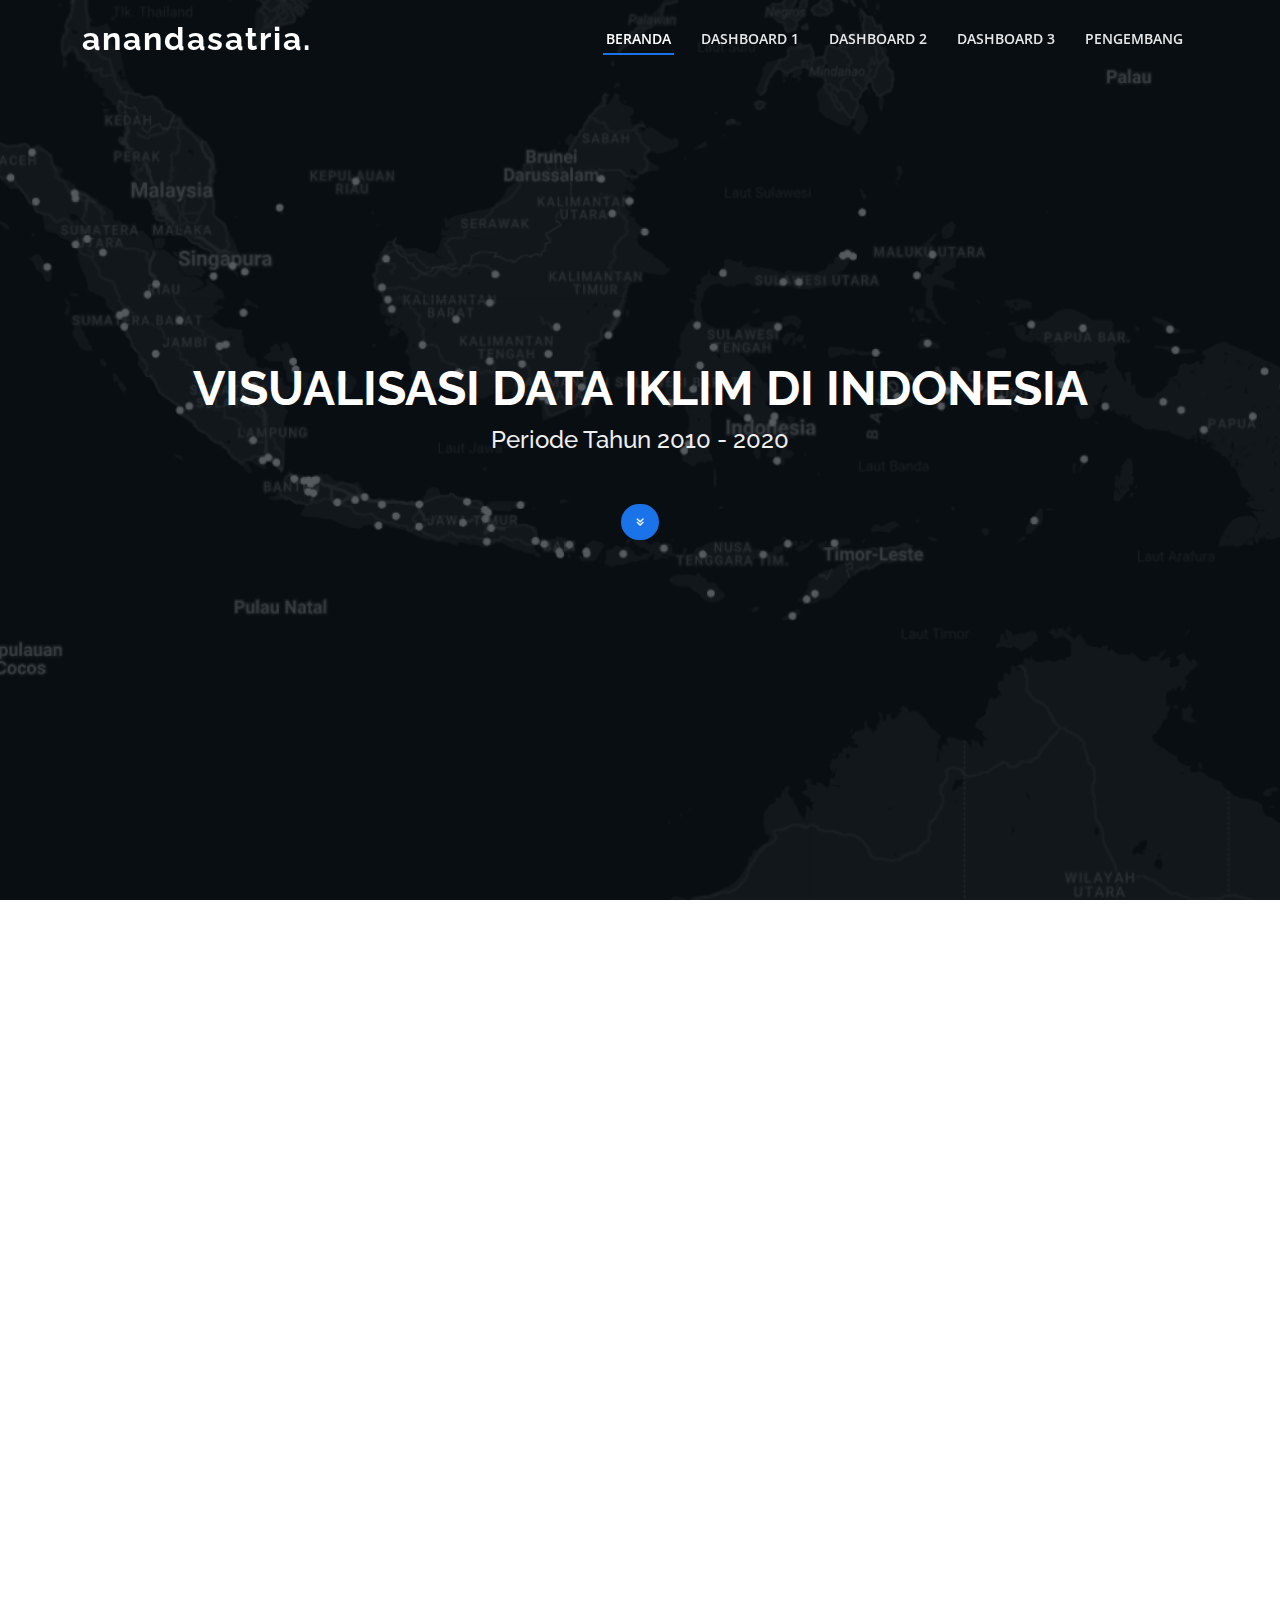
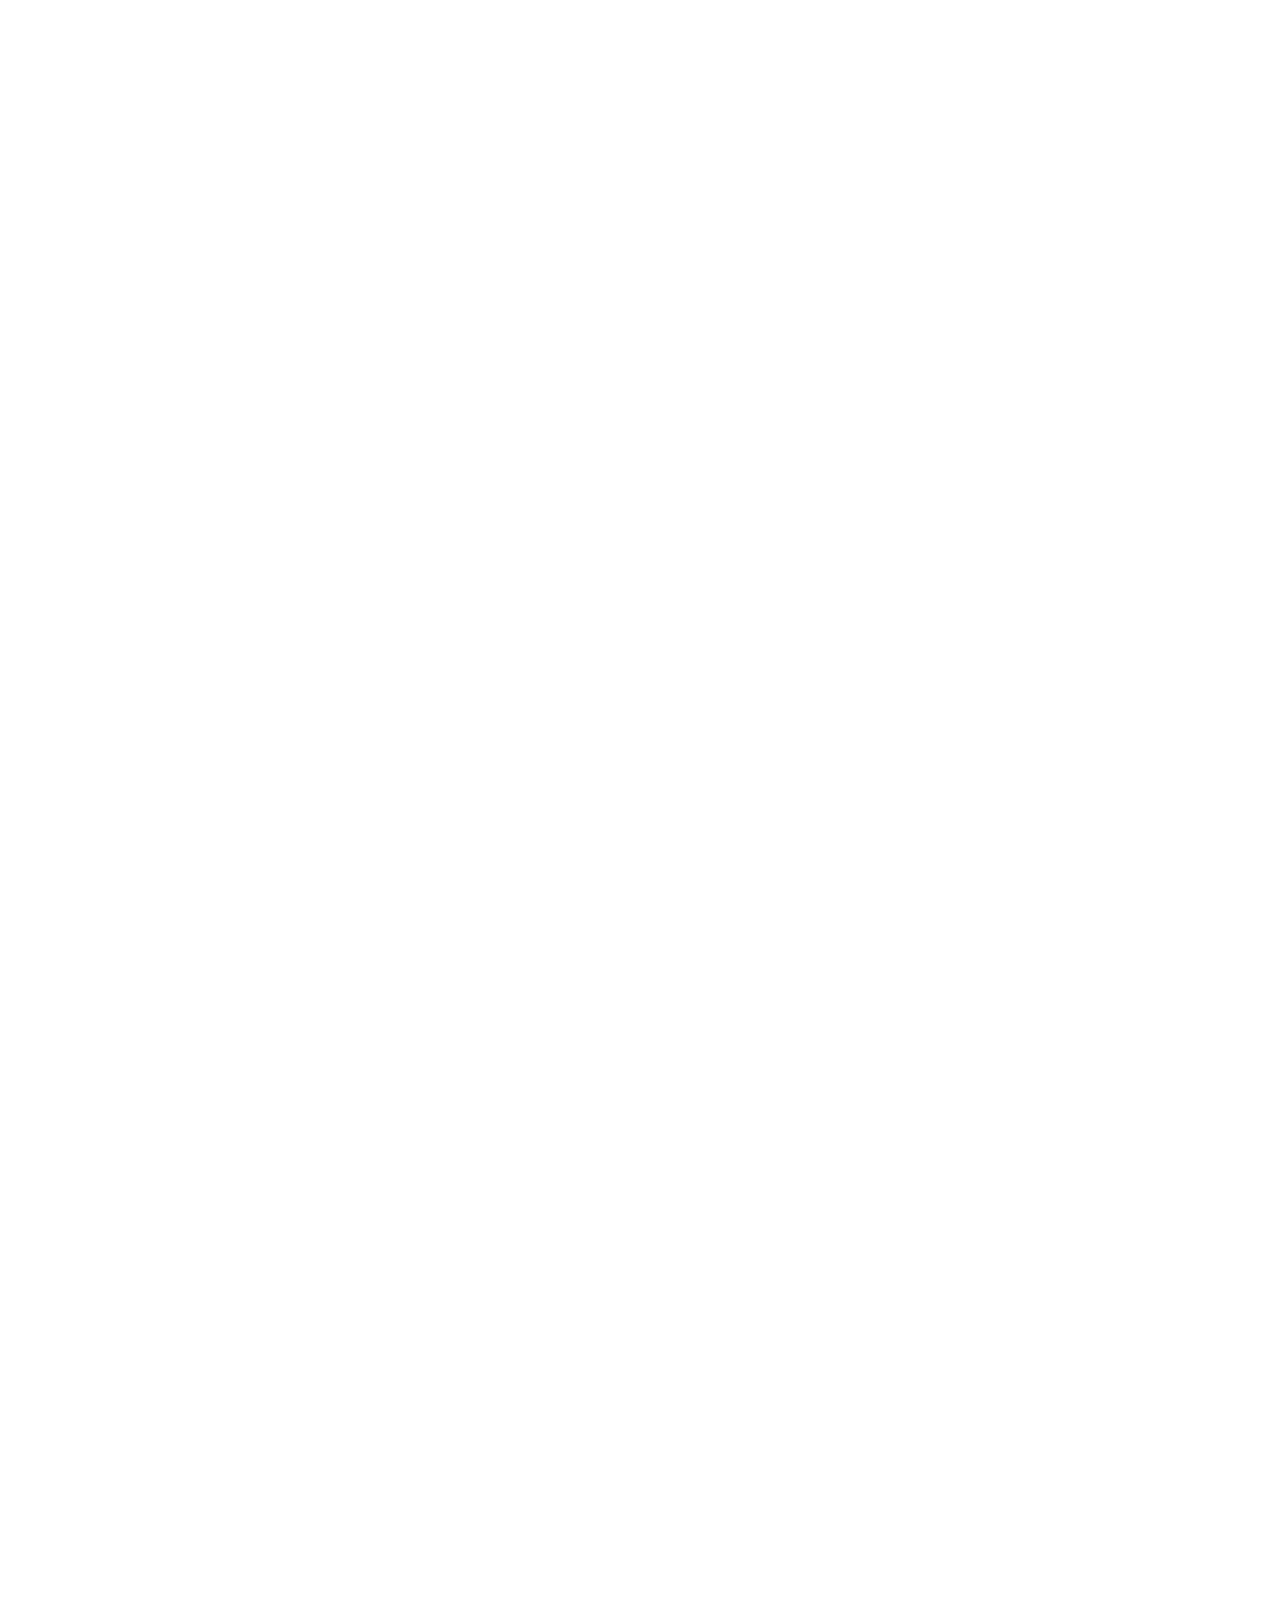
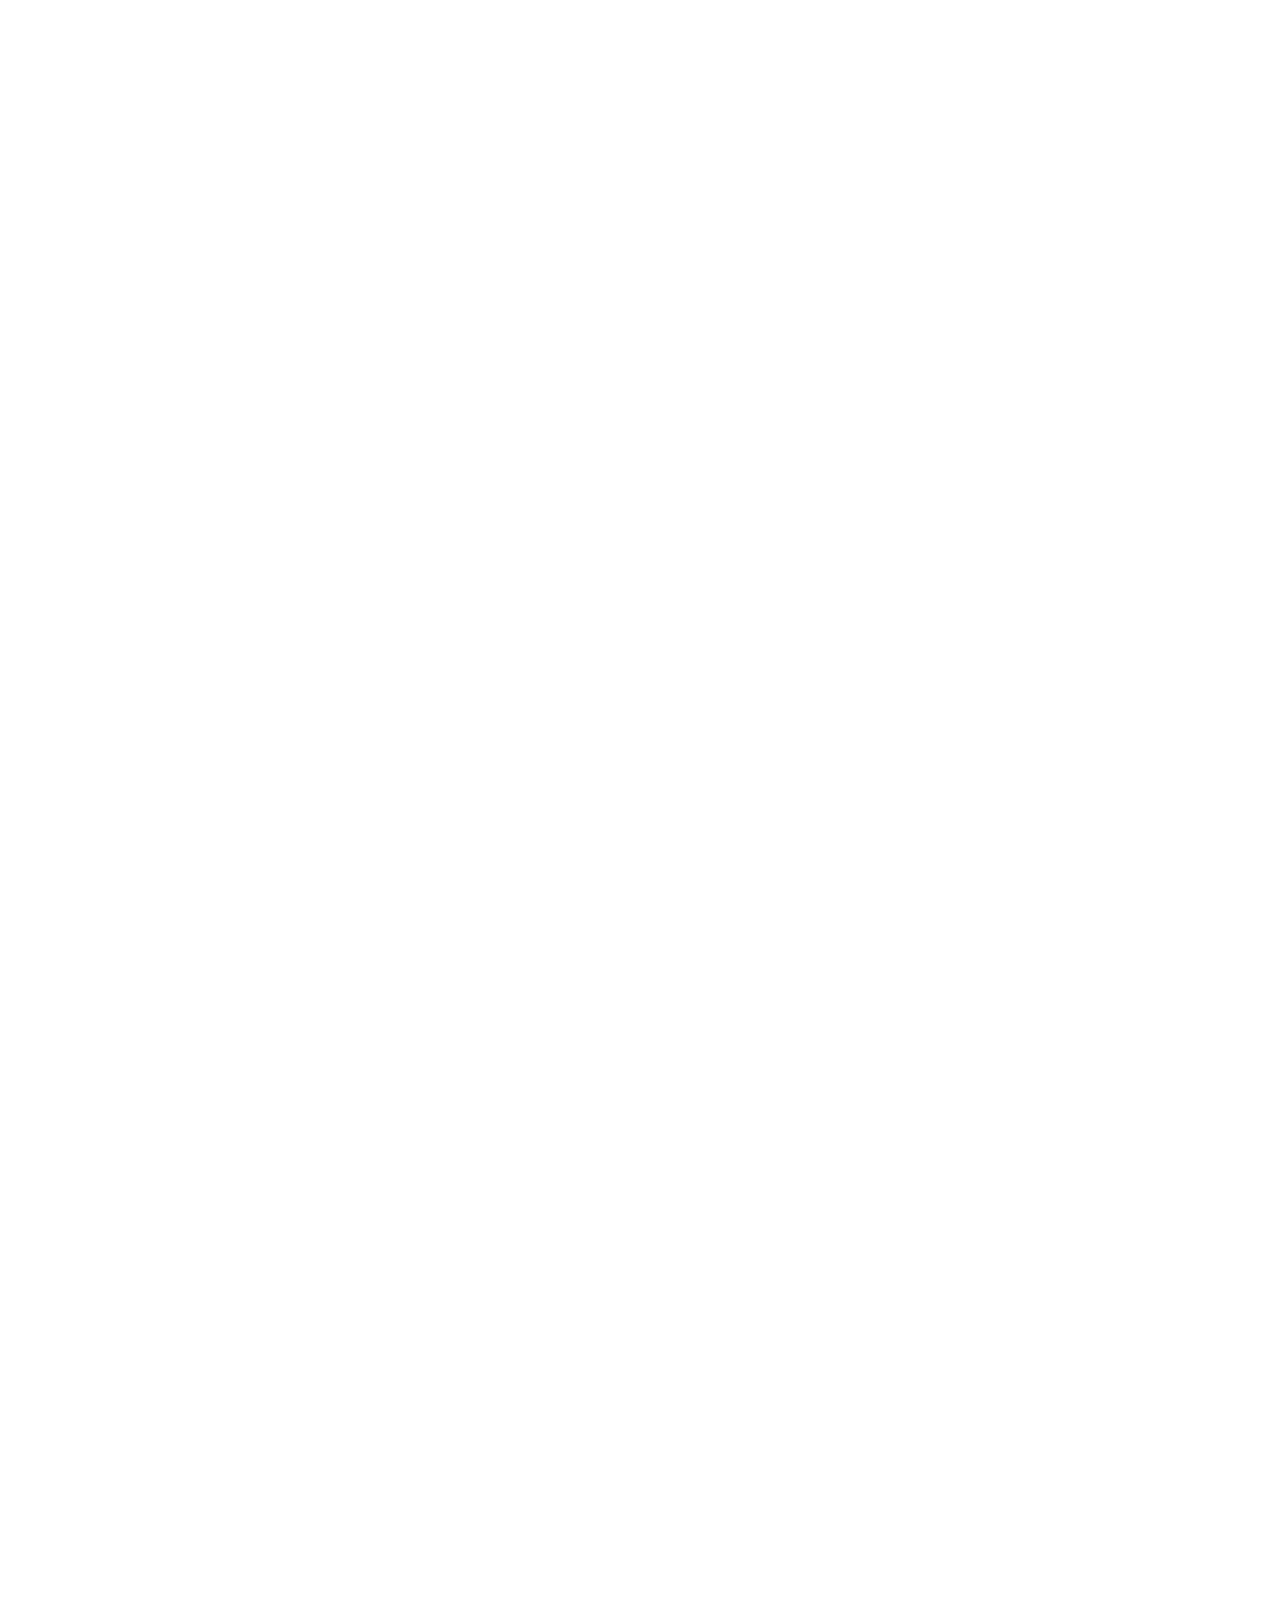
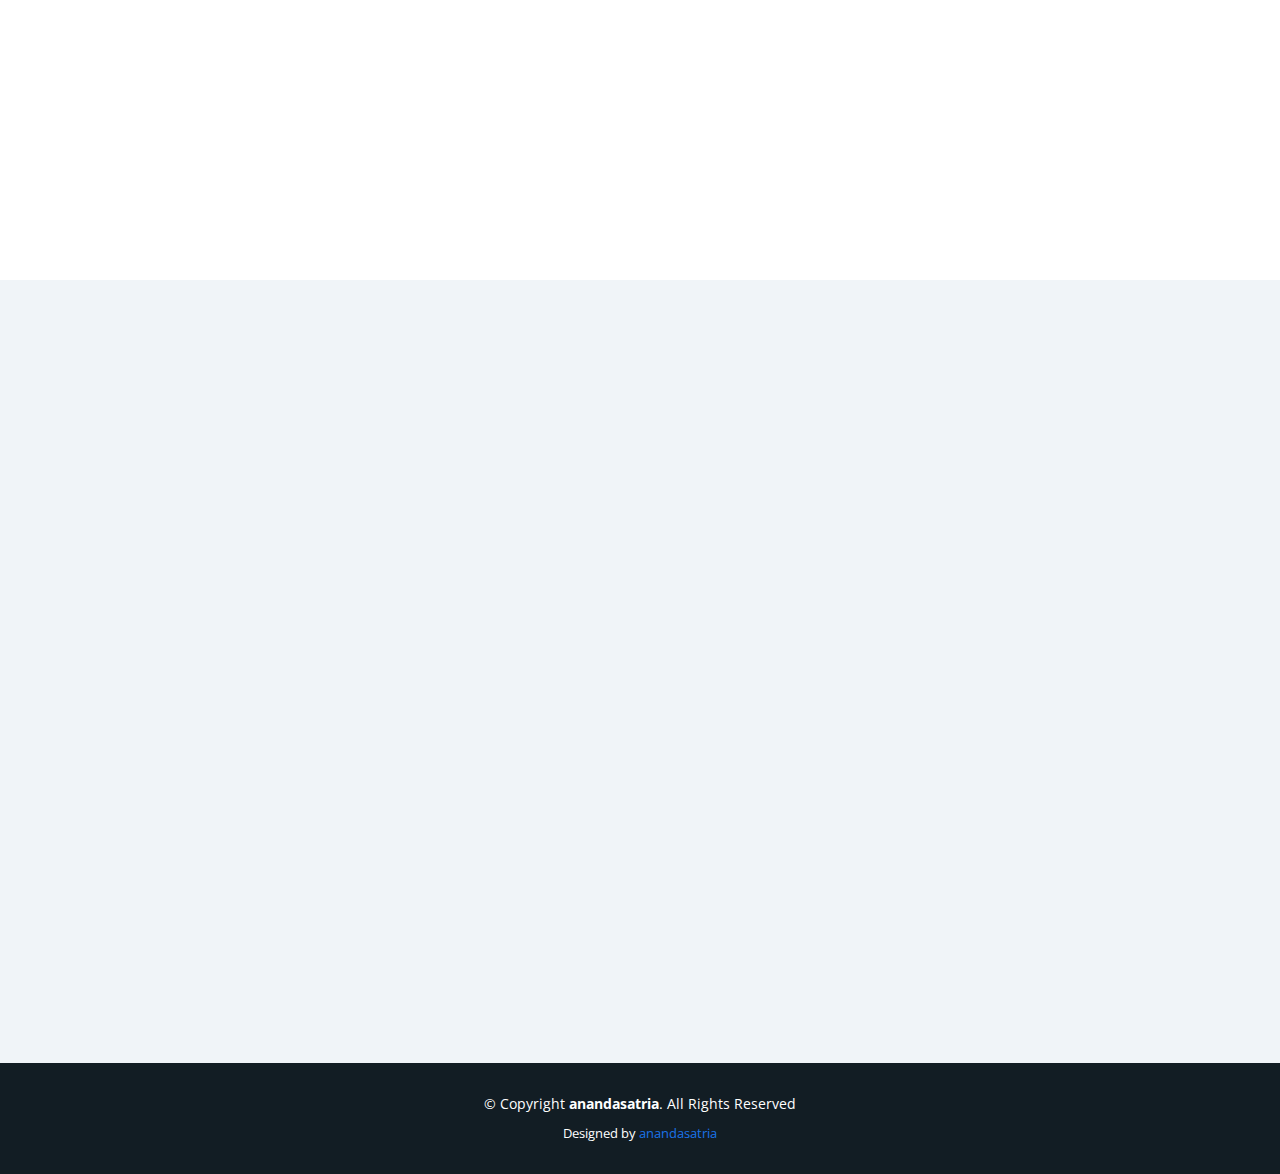
==== commit 1c013aec: "fix: commit before dynamic" ====
--- a/index.html
+++ b/index.html
@@ -5,7 +5,7 @@
   <meta charset="utf-8">
   <meta content="width=device-width, initial-scale=1.0" name="viewport">
 
-  <title>Dewi Bootstrap Template - Index</title>
+  <title>Dashboard Visualisasi Data Pola Iklim di Indonesia - anandasatria.</title>
   <meta content="" name="description">
   <meta content="" name="keywords">
 
@@ -27,14 +27,6 @@
 
   <!-- Template Main CSS File -->
   <link href="assets/css/style.css" rel="stylesheet">
-
-  <!-- =======================================================
-  * Template Name: Dewi
-  * Template URL: https://bootstrapmade.com/dewi-free-multi-purpose-html-template/
-  * Updated: Mar 17 2024 with Bootstrap v5.3.3
-  * Author: BootstrapMade.com
-  * License: https://bootstrapmade.com/license/
-  ======================================================== -->
 </head>
 
 <body>
@@ -49,30 +41,11 @@
 
       <nav id="navbar" class="navbar">
         <ul>
-          <li><a class="nav-link scrollto active" href="#hero">Home</a></li>
-          <li><a class="nav-link scrollto" href="#about">About</a></li>
-          <li><a class="nav-link scrollto" href="#services">Services</a></li>
-          <li><a class="nav-link scrollto " href="#portfolio">Portfolio</a></li>
-          <li><a class="nav-link scrollto" href="#team">Team</a></li>
-          <li class="dropdown"><a href="#"><span>Drop Down</span> <i class="bi bi-chevron-down"></i></a>
-            <ul>
-              <li><a href="#">Drop Down 1</a></li>
-              <li class="dropdown"><a href="#"><span>Deep Drop Down</span> <i class="bi bi-chevron-right"></i></a>
-                <ul>
-                  <li><a href="#">Deep Drop Down 1</a></li>
-                  <li><a href="#">Deep Drop Down 2</a></li>
-                  <li><a href="#">Deep Drop Down 3</a></li>
-                  <li><a href="#">Deep Drop Down 4</a></li>
-                  <li><a href="#">Deep Drop Down 5</a></li>
-                </ul>
-              </li>
-              <li><a href="#">Drop Down 2</a></li>
-              <li><a href="#">Drop Down 3</a></li>
-              <li><a href="#">Drop Down 4</a></li>
-            </ul>
-          </li>
-          <li><a class="nav-link scrollto" href="#contact">Contact</a></li>
-          <li><a class="getstarted scrollto" href="#about">Get Started</a></li>
+          <li><a class="nav-link scrollto active" href="#hero">Beranda</a></li>
+          <li><a class="nav-link scrollto" href="#dashboard1">Dashboard 1</a></li>
+          <li><a class="nav-link scrollto" href="#dashboard2">Dashboard 2</a></li>
+          <li><a class="nav-link scrollto " href="#dashboard3">Dashboard 3</a></li>
+          <li><a class="nav-link scrollto" href="#pengembang">Pengembang</a></li>
         </ul>
         <i class="bi bi-list mobile-nav-toggle"></i>
       </nav><!-- .navbar -->
@@ -80,31 +53,83 @@
     </div>
   </header><!-- End Header -->
 
-  <!-- ======= Hero Section ======= -->
+  <!-- ======= Beranda Section ======= -->
   <section id="hero">
     <div class="hero-container" data-aos="fade-up" data-aos-delay="150">
       <h1>Visualisasi Data Iklim di Indonesia</h1>
       <h2>Periode Tahun 2010 - 2020</h2>
       <div class="d-flex">
-        <a href="#about" class="btn-get-started scrollto"><i class="ri-arrow-down-double-fill"></i></a>
+        <a href="#dashboard1" class="btn-get-started scrollto"><i class="ri-arrow-down-double-fill"></i></a>
       </div>
     </div>
-  </section><!-- End Hero -->
+  </section><!-- End Beranda -->
 
   <main id="main">
 
-    <!-- ======= About Section ======= -->
-    <section id="about">
+    <!-- ======= Dashboard 1 Section ======= -->
+    <section id="dashboard1">
       <div class="container py-2" data-aos="fade-up">
         <iframe width="100%" height="650px" src="https://lookerstudio.google.com/embed/reporting/e254bc9c-c4dd-4e10-b313-b8ed261da2d1/page/Nvm5D" frameborder="0" style="border:0" allowfullscreen sandbox="allow-storage-access-by-user-activation allow-scripts allow-same-origin allow-popups allow-popups-to-escape-sandbox"></iframe>
-      </div>
-    </section><!-- End About Section -->
-
-    <!-- ======= About Boxes Section ======= -->
-    <section id="about-boxes" class="about-boxes">
+        <div class="card">
+          <div class="card-body border border-primary rounded">
+            Dashboard di atas adalah visualisasi data iklim di Indonesia dari tahun 2010 hingga 2020. Dashboard visualisasi iklim interaktif tersebut memungkinkan pengguna untuk melakukan berbagai hal berikut:
+            <ol>
+              <li>
+                <strong>Filter data berdasarkan provinsi</strong> <br>
+                Pengguna dapat memilih satu atau beberapa provinsi dari daftar yang tersedia. Pemilihan provinsi ini akan memfilter data yang ditampilkan di dashboard, sehingga hanya data untuk provinsi yang dipilih yang akan ditampilkan.
+              </li>
+              <li>
+                <strong>Card Data</strong> <br>
+                Data iklim yang ditampilkan di dashboard meliputi:
+                <ul>
+                  <li>Jumlah wilayah</li>
+                  <li>Durasi sinar matahari per jam</li>
+                  <li>Suhu rata-rata</li>
+                  <li>Kelembapan rata-rata</li>
+                  <li>Curah hujan rata-rata</li>
+                  <li>Kecepatan angin rata-rata</li>
+                </ul>
+              </li>
+              <li>
+                <strong>Peta Wilayah</strong> <br>
+                Pengguna dapat mengklik pada salah satu titik wilayah di peta untuk melihat data iklim untuk wilayah tersebut. Secara dinamis data pada card akan berubah sesuai wilayah/stasiun yang dipilih.
+              </li>
+              <li>
+                <strong>Filter data berdasarkan tahun</strong> <br>
+                Pengguna dapat memilih tahun dari daftar yang tersedia. Pemilihan tahun ini akan memfilter data yang ditampilkan di dashboard, sehingga hanya data untuk tahun yang dipilih yang akan ditampilkan.
+              </li>
+              <li>
+                <strong>Memperbesar dan memperkecil peta</strong> <br>
+                Pengguna dapat memperbesar dan memperkecil peta untuk melihat wilayah tertentu dengan lebih detail.
+              </li>
+              <li>
+                <strong>Menggeser peta</strong> <br>
+                Pengguna dapat menggeser peta untuk melihat wilayah yang berbeda.
+              </li>
+            </ol>
+          </div>
+        </div>
+      </div>
+    </section><!-- End Dashboard 1 Section -->
+
+    <!-- ======= Dashboard 2 Section ======= -->
+    <section id="dashboard2" class="about-boxes">
       <div class="container" data-aos="fade-up">
 
         <div class="row">
+          <div class="col-lg-4 col-md-6 d-flex align-items-stretch" data-aos="fade-up" data-aos-delay="300">
+            <div class="card">
+              <iframe width="100%" height="230" src="https://lookerstudio.google.com/embed/reporting/8fc94fd0-4a9c-4d88-b754-5f678c975bc9/page/Nvm5D" frameborder="0" style="border:0" allowfullscreen sandbox="allow-storage-access-by-user-activation allow-scripts allow-same-origin allow-popups allow-popups-to-escape-sandbox"></iframe>
+              <!-- <div class="card-icon">
+                <i class="ri-movie-2-line"></i>
+              </div> -->
+              <div class="card-body">
+                <h5 class="card-title"><a href="">Distribusi Data</a></h5>
+                <p class="card-text">Grafik di atas menampilkan distribusi data per provinsi di Indonesia yang diambil pada dataset iklim. Total adalah 411.273 data dari 34 provinsi.</p>
+                <a href="distribusi.html" class="btn btn-primary">Baca Selengkapnya</a>
+              </div>
+            </div>
+          </div>
           <div class="col-lg-4 col-md-6 d-flex align-items-stretch" data-aos="fade-up" data-aos-delay="100">
             <div class="card">
               <iframe width="100%" height="230px" src="https://lookerstudio.google.com/embed/reporting/4c58e5bb-8bff-490a-ad50-32782994c69f/page/Nvm5D" frameborder="0" style="border:0" allowfullscreen sandbox="allow-storage-access-by-user-activation allow-scripts allow-same-origin allow-popups allow-popups-to-escape-sandbox"></iframe>
@@ -113,8 +138,8 @@
               </div> -->
               <div class="card-body">
                 <h5 class="card-title"><a href="">Suhu Per Provinsi</a></h5>
-                <p class="card-text">Lorem ipsum dolor sit amet, consectetur elit, sed do eiusmod tempor ut labore et dolore magna aliqua. Ut enim ad minim veniam, quis nostrud exercitation ullamco laboris nisi ut aliquip ex ea commodo consequat. </p>
-                <button class="btn btn-primary">Baca Selengkapnya</button>
+                <p class="card-text">Grafik ini menampilkan rata-rata suhu minimum, suhu rata-rata, dan rata-rata suhu maksimum di beberapa provinsi di Indonesia.</p>
+                <a href="suhu.html" class="btn btn-primary">Baca Selengkapnya</a>
               </div>
             </div>
           </div>
@@ -126,56 +151,36 @@
               </div> -->
               <div class="card-body">
                 <h5 class="card-title"><a href="">Dominasi Arah Angin</a></h5>
-                <p class="card-text">Sed ut perspiciatis unde omnis iste natus error sit voluptatem doloremque laudantium, totam rem aperiam, eaque ipsa quae ab illo inventore veritatis et quasi architecto beatae vitae dicta sunt explicabo. </p>
-                <button class="btn btn-primary">Baca Selengkapnya</button>
-              </div>
-            </div>
-          </div>
-          <div class="col-lg-4 col-md-6 d-flex align-items-stretch" data-aos="fade-up" data-aos-delay="300">
-            <div class="card">
-              <iframe width="100%" height="230" src="https://lookerstudio.google.com/embed/reporting/8fc94fd0-4a9c-4d88-b754-5f678c975bc9/page/Nvm5D" frameborder="0" style="border:0" allowfullscreen sandbox="allow-storage-access-by-user-activation allow-scripts allow-same-origin allow-popups allow-popups-to-escape-sandbox"></iframe>
-              <!-- <div class="card-icon">
-                <i class="ri-movie-2-line"></i>
-              </div> -->
-              <div class="card-body">
-                <h5 class="card-title"><a href="">Distribusi Data</a></h5>
-                <p class="card-text">Nemo enim ipsam voluptatem quia voluptas sit aut odit aut fugit, sed quia magni dolores eos qui ratione voluptatem sequi nesciunt Neque porro quisquam est, qui dolorem ipsum quia dolor sit amet. </p>
-                <button class="btn btn-primary">Baca Selengkapnya</button>
-              </div>
-            </div>
-          </div>
-        </div>
-
-      </div>
-    </section><!-- End About Boxes Section -->
-
-<!-- ======= Features Section ======= -->
-<section id="features" class="features">
+                <p class="card-text">Grafik ini menampilkan pola dominasi arah angin yang paling sering terjadi di Indonesia dari tahun 2010 hingga 2020.</p>
+                <a href="angin.html" class="btn btn-primary">Baca Selengkapnya</a>
+              </div>
+            </div>
+          </div>
+        </div>
+      </div>
+    </section><!-- End Dashboard 2 Section -->
+
+<!-- ======= Dashboard 3 Section ======= -->
+<section id="dashboard3" class="features">
   <div class="container" data-aos="fade-up">
 
     <ul class="nav nav-tabs row d-flex">
-      <li class="nav-item col-3">
+      <li class="nav-item col-4">
         <a class="nav-link active show" data-bs-toggle="tab" href="#tab-1">
-          <i class="ri-gps-line"></i>
+          <i class="ri-calendar-2-line"></i>
           <h4 class="d-none d-lg-block">Pola Statistik Per Hari</h4>
         </a>
       </li>
-      <li class="nav-item col-3">
+      <li class="nav-item col-4">
         <a class="nav-link" data-bs-toggle="tab" href="#tab-2">
-          <i class="ri-body-scan-line"></i>
+          <i class="ri-calendar-event-line"></i>
           <h4 class="d-none d-lg-block">Pola Statistik Per Bulan</h4>
         </a>
       </li>
-      <li class="nav-item col-3">
+      <li class="nav-item col-4">
         <a class="nav-link" data-bs-toggle="tab" href="#tab-3">
-          <i class="ri-sun-line"></i>
+          <i class="ri-calendar-todo-line"></i>
           <h4 class="d-none d-lg-block">Pola Statistik Per Tahun</h4>
-        </a>
-      </li>
-      <li class="nav-item col-3">
-        <a class="nav-link" data-bs-toggle="tab" href="#tab-4">
-          <i class="ri-store-line"></i>
-          <h4 class="d-none d-lg-block">Nostrum qui dile node</h4>
         </a>
       </li>
     </ul>
@@ -185,6 +190,106 @@
         <div class="row">
           <div class="col-lg-12">
             <iframe id="iframe-tab-1" width="100%" height="740" src="https://lookerstudio.google.com/embed/reporting/9e8443ee-844e-4b76-b925-29bbedea99e6/page/Nvm5D" frameborder="0" style="border:0" allowfullscreen sandbox="allow-storage-access-by-user-activation allow-scripts allow-same-origin allow-popups allow-popups-to-escape-sandbox"></iframe>
+            <div class="card">
+              <div class="card-body border border-primary rounded">
+                <h4>Insight Pola Iklim per (Hari, Bulan, and Tahun)</h4>
+            
+                <h5>Per Hari (Daily):</h5>
+                <ul>
+                  <li><strong>Suhu (Temperature):</strong>
+                    <ul>
+                      <li>Suhu minimum, rata-rata, dan maksimum cenderung stabil sepanjang minggu, dengan variasi kecil di setiap hari.</li>
+                      <li>Suhu rata-rata berkisar antara 25°C hingga 30°C.</li>
+                    </ul>
+                  </li>
+                  <li><strong>Kecepatan Angin (Wind Speed):</strong>
+                    <ul>
+                      <li>Kecepatan angin rata-rata dan maksimal bervariasi sepanjang minggu, dengan angin rata-rata sekitar 2 m/s hingga 4 m/s dan angin maksimal sekitar 3 m/s hingga 5 m/s.</li>
+                    </ul>
+                  </li>
+                  <li><strong>Curah Hujan (Rainfall):</strong>
+                    <ul>
+                      <li>Curah hujan tampak konstan sepanjang minggu, dengan rata-rata sekitar 1 mm hingga 2 mm per hari.</li>
+                    </ul>
+                  </li>
+                  <li><strong>Kelembapan (Humidity):</strong>
+                    <ul>
+                      <li>Kelembapan rata-rata mendekati 75% hingga 80% sepanjang minggu.</li>
+                    </ul>
+                  </li>
+                  <li><strong>Durasi Sinar Matahari (Sunshine Duration):</strong>
+                    <ul>
+                      <li>Durasi sinar matahari bervariasi sedikit dari 5,31 jam hingga 5,36 jam per hari.</li>
+                    </ul>
+                  </li>
+                </ul>
+            
+                <h5>Per Bulan (Monthly):</h5>
+                <ul>
+                  <li><strong>Suhu (Temperature):</strong>
+                    <ul>
+                      <li>Suhu minimum, rata-rata, dan maksimum relatif stabil sepanjang tahun, dengan suhu rata-rata sekitar 25°C hingga 30°C.</li>
+                    </ul>
+                  </li>
+                  <li><strong>Kecepatan Angin (Wind Speed):</strong>
+                    <ul>
+                      <li>Kecepatan angin rata-rata dan maksimal bervariasi sepanjang tahun, dengan angin rata-rata sekitar 2 m/s hingga 4 m/s dan angin maksimal sekitar 3 m/s hingga 5 m/s.</li>
+                    </ul>
+                  </li>
+                  <li><strong>Curah Hujan (Rainfall):</strong>
+                    <ul>
+                      <li>Curah hujan bervariasi sepanjang tahun, dengan peningkatan yang signifikan pada bulan-bulan tertentu seperti Januari, Februari, dan Desember, serta penurunan di bulan-bulan Juni, Juli, Agustus, September, Oktober, dan November dengan rata-rata sekitar 1 mm hingga 3 mm per bulan.</li>
+                    </ul>
+                  </li>
+                  <li><strong>Kelembapan (Humidity):</strong>
+                    <ul>
+                      <li>Kelembapan rata-rata konstan mendekati 75% hingga 80% sepanjang tahun.</li>
+                    </ul>
+                  </li>
+                  <li><strong>Durasi Sinar Matahari (Sunshine Duration):</strong>
+                    <ul>
+                      <li>Durasi sinar matahari bervariasi dari 7,1% hingga 10,3% setiap bulan, dengan variasi kecil antar bulan.</li>
+                    </ul>
+                  </li>
+                </ul>
+            
+                <h5>Per Tahun (Yearly):</h5>
+                <ul>
+                  <li><strong>Suhu (Temperature):</strong>
+                    <ul>
+                      <li>Suhu minimum, rata-rata, dan maksimum stabil dari tahun 2010 hingga 2020, dengan suhu rata-rata sekitar 25°C hingga 30°C.</li>
+                    </ul>
+                  </li>
+                  <li><strong>Kecepatan Angin (Wind Speed):</strong>
+                    <ul>
+                      <li>Kecepatan angin rata-rata dan maksimal bervariasi sedikit setiap tahun, dengan angin rata-rata sekitar 2 m/s hingga 4 m/s dan angin maksimal sekitar 3 m/s hingga 5 m/s.</li>
+                    </ul>
+                  </li>
+                  <li><strong>Curah Hujan (Rainfall):</strong>
+                    <ul>
+                      <li>Curah hujan bervariasi setiap tahun, dengan peningkatan yang signifikan pada beberapa tahun seperti 2010, 2013, 2016, 2017, dan 2020, dengan rata-rata sekitar 1 mm hingga 3 mm per tahun.</li>
+                    </ul>
+                  </li>
+                  <li><strong>Kelembapan (Humidity):</strong>
+                    <ul>
+                      <li>Kelembapan rata-rata konstan mendekati 75% hingga 80% setiap tahun.</li>
+                    </ul>
+                  </li>
+                  <li><strong>Durasi Sinar Matahari (Sunshine Duration):</strong>
+                    <ul>
+                      <li>Durasi sinar matahari bervariasi dari 7,7% hingga 10,4% setiap tahun, dengan variasi kecil antar tahun.</li>
+                    </ul>
+                  </li>
+                </ul>
+            
+                <h5>Kesimpulan Umum:</h5>
+                <ul>
+                  <li><strong>Pola iklim</strong> menunjukkan stabilitas suhu dan kelembapan di Indonesia, dengan sedikit variasi harian, bulanan, dan tahunan.</li>
+                  <li><strong>Curah hujan</strong> dan <strong>kecepatan angin</strong> menunjukkan variasi yang lebih signifikan dibandingkan dengan suhu dan kelembapan.</li>
+                  <li><strong>Durasi sinar matahari</strong> relatif stabil dengan sedikit variasi yang dapat mempengaruhi kegiatan masyarakat.</li>
+                </ul>
+              </div>
+            </div>
           </div>
         </div>
       </div>
@@ -192,6 +297,106 @@
         <div class="row">
           <div class="col-lg-12">
             <iframe id="iframe-tab-2" width="100%" height="740" src="https://lookerstudio.google.com/embed/reporting/aa1c6961-bc94-4897-9f40-83e26c35b25d/page/Nvm5D" frameborder="0" style="border:0" allowfullscreen sandbox="allow-storage-access-by-user-activation allow-scripts allow-same-origin allow-popups allow-popups-to-escape-sandbox"></iframe>
+            <div class="card">
+              <div class="card-body border border-primary rounded">
+                <h4>Insight Pola Iklim per (Hari, Bulan, and Tahun)</h4>
+            
+                <h5>Per Hari (Daily):</h5>
+                <ul>
+                  <li><strong>Suhu (Temperature):</strong>
+                    <ul>
+                      <li>Suhu minimum, rata-rata, dan maksimum cenderung stabil sepanjang minggu, dengan variasi kecil di setiap hari.</li>
+                      <li>Suhu rata-rata berkisar antara 25°C hingga 30°C.</li>
+                    </ul>
+                  </li>
+                  <li><strong>Kecepatan Angin (Wind Speed):</strong>
+                    <ul>
+                      <li>Kecepatan angin rata-rata dan maksimal bervariasi sepanjang minggu, dengan angin rata-rata sekitar 2 m/s hingga 4 m/s dan angin maksimal sekitar 3 m/s hingga 5 m/s.</li>
+                    </ul>
+                  </li>
+                  <li><strong>Curah Hujan (Rainfall):</strong>
+                    <ul>
+                      <li>Curah hujan tampak konstan sepanjang minggu, dengan rata-rata sekitar 1 mm hingga 2 mm per hari.</li>
+                    </ul>
+                  </li>
+                  <li><strong>Kelembapan (Humidity):</strong>
+                    <ul>
+                      <li>Kelembapan rata-rata mendekati 75% hingga 80% sepanjang minggu.</li>
+                    </ul>
+                  </li>
+                  <li><strong>Durasi Sinar Matahari (Sunshine Duration):</strong>
+                    <ul>
+                      <li>Durasi sinar matahari bervariasi sedikit dari 5,31 jam hingga 5,36 jam per hari.</li>
+                    </ul>
+                  </li>
+                </ul>
+            
+                <h5>Per Bulan (Monthly):</h5>
+                <ul>
+                  <li><strong>Suhu (Temperature):</strong>
+                    <ul>
+                      <li>Suhu minimum, rata-rata, dan maksimum relatif stabil sepanjang tahun, dengan suhu rata-rata sekitar 25°C hingga 30°C.</li>
+                    </ul>
+                  </li>
+                  <li><strong>Kecepatan Angin (Wind Speed):</strong>
+                    <ul>
+                      <li>Kecepatan angin rata-rata dan maksimal bervariasi sepanjang tahun, dengan angin rata-rata sekitar 2 m/s hingga 4 m/s dan angin maksimal sekitar 3 m/s hingga 5 m/s.</li>
+                    </ul>
+                  </li>
+                  <li><strong>Curah Hujan (Rainfall):</strong>
+                    <ul>
+                      <li>Curah hujan bervariasi sepanjang tahun, dengan peningkatan yang signifikan pada bulan-bulan tertentu seperti Januari, Februari, dan Desember, serta penurunan di bulan-bulan Juni, Juli, Agustus, September, Oktober, dan November dengan rata-rata sekitar 1 mm hingga 3 mm per bulan.</li>
+                    </ul>
+                  </li>
+                  <li><strong>Kelembapan (Humidity):</strong>
+                    <ul>
+                      <li>Kelembapan rata-rata konstan mendekati 75% hingga 80% sepanjang tahun.</li>
+                    </ul>
+                  </li>
+                  <li><strong>Durasi Sinar Matahari (Sunshine Duration):</strong>
+                    <ul>
+                      <li>Durasi sinar matahari bervariasi dari 7,1% hingga 10,3% setiap bulan, dengan variasi kecil antar bulan.</li>
+                    </ul>
+                  </li>
+                </ul>
+            
+                <h5>Per Tahun (Yearly):</h5>
+                <ul>
+                  <li><strong>Suhu (Temperature):</strong>
+                    <ul>
+                      <li>Suhu minimum, rata-rata, dan maksimum stabil dari tahun 2010 hingga 2020, dengan suhu rata-rata sekitar 25°C hingga 30°C.</li>
+                    </ul>
+                  </li>
+                  <li><strong>Kecepatan Angin (Wind Speed):</strong>
+                    <ul>
+                      <li>Kecepatan angin rata-rata dan maksimal bervariasi sedikit setiap tahun, dengan angin rata-rata sekitar 2 m/s hingga 4 m/s dan angin maksimal sekitar 3 m/s hingga 5 m/s.</li>
+                    </ul>
+                  </li>
+                  <li><strong>Curah Hujan (Rainfall):</strong>
+                    <ul>
+                      <li>Curah hujan bervariasi setiap tahun, dengan peningkatan yang signifikan pada beberapa tahun seperti 2010, 2013, 2016, 2017, dan 2020, dengan rata-rata sekitar 1 mm hingga 3 mm per tahun.</li>
+                    </ul>
+                  </li>
+                  <li><strong>Kelembapan (Humidity):</strong>
+                    <ul>
+                      <li>Kelembapan rata-rata konstan mendekati 75% hingga 80% setiap tahun.</li>
+                    </ul>
+                  </li>
+                  <li><strong>Durasi Sinar Matahari (Sunshine Duration):</strong>
+                    <ul>
+                      <li>Durasi sinar matahari bervariasi dari 7,7% hingga 10,4% setiap tahun, dengan variasi kecil antar tahun.</li>
+                    </ul>
+                  </li>
+                </ul>
+            
+                <h5>Kesimpulan Umum:</h5>
+                <ul>
+                  <li><strong>Pola iklim</strong> menunjukkan stabilitas suhu dan kelembapan di Indonesia, dengan sedikit variasi harian, bulanan, dan tahunan.</li>
+                  <li><strong>Curah hujan</strong> dan <strong>kecepatan angin</strong> menunjukkan variasi yang lebih signifikan dibandingkan dengan suhu dan kelembapan.</li>
+                  <li><strong>Durasi sinar matahari</strong> relatif stabil dengan sedikit variasi yang dapat mempengaruhi kegiatan masyarakat.</li>
+                </ul>
+              </div>
+            </div>
           </div>
         </div>
       </div>
@@ -199,45 +404,121 @@
         <div class="row">
           <div class="col-lg-12">
             <iframe id="iframe-tab-3" width="100%" height="740" src="https://lookerstudio.google.com/embed/reporting/498a16b6-781d-4d29-9b47-c382cff06019/page/Nvm5D" frameborder="0" style="border:0" allowfullscreen sandbox="allow-storage-access-by-user-activation allow-scripts allow-same-origin allow-popups allow-popups-to-escape-sandbox"></iframe>
-          </div>
-        </div>
-      </div>
-      <div class="tab-pane" id="tab-4">
-        <div class="row">
-          <div class="col-lg-6 order-2 order-lg-1 mt-3 mt-lg-0">
-            <h3>Omnis fugiat ea explicabo sunt dolorum asperiores sequi inventore rerum</h3>
-            <p>
-              Ullamco laboris nisi ut aliquip ex ea commodo consequat. Duis aute irure dolor in reprehenderit in voluptate
-              velit esse cillum dolore eu fugiat nulla pariatur. Excepteur sint occaecat cupidatat non proident, sunt in
-              culpa qui officia deserunt mollit anim id est laborum
-            </p>
-            <p class="fst-italic">
-              Lorem ipsum dolor sit amet, consectetur adipiscing elit, sed do eiusmod tempor incididunt ut labore et dolore
-              magna aliqua.
-            </p>
-            <ul>
-              <li><i class="ri-check-double-line"></i> Ullamco laboris nisi ut aliquip ex ea commodo consequat.</li>
-              <li><i class="ri-check-double-line"></i> Duis aute irure dolor in reprehenderit in voluptate velit.</li>
-              <li><i class="ri-check-double-line"></i> Ullamco laboris nisi ut aliquip ex ea commodo consequat. Duis aute irure dolor in reprehenderit in voluptate trideta storacalaperda mastiro dolore eu fugiat nulla pariatur.</li>
-            </ul>
-          </div>
-          <div class="col-lg-6 order-1 order-lg-2 text-center">
-            <img src="assets/img/features-4.png" alt="" class="img-fluid">
+            <div class="card">
+              <div class="card-body border border-primary rounded">
+                <h4>Insight Pola Iklim per (Hari, Bulan, and Tahun)</h4>
+            
+                <h5>Per Hari (Daily):</h5>
+                <ul>
+                  <li><strong>Suhu (Temperature):</strong>
+                    <ul>
+                      <li>Suhu minimum, rata-rata, dan maksimum cenderung stabil sepanjang minggu, dengan variasi kecil di setiap hari.</li>
+                      <li>Suhu rata-rata berkisar antara 25°C hingga 30°C.</li>
+                    </ul>
+                  </li>
+                  <li><strong>Kecepatan Angin (Wind Speed):</strong>
+                    <ul>
+                      <li>Kecepatan angin rata-rata dan maksimal bervariasi sepanjang minggu, dengan angin rata-rata sekitar 2 m/s hingga 4 m/s dan angin maksimal sekitar 3 m/s hingga 5 m/s.</li>
+                    </ul>
+                  </li>
+                  <li><strong>Curah Hujan (Rainfall):</strong>
+                    <ul>
+                      <li>Curah hujan tampak konstan sepanjang minggu, dengan rata-rata sekitar 1 mm hingga 2 mm per hari.</li>
+                    </ul>
+                  </li>
+                  <li><strong>Kelembapan (Humidity):</strong>
+                    <ul>
+                      <li>Kelembapan rata-rata mendekati 75% hingga 80% sepanjang minggu.</li>
+                    </ul>
+                  </li>
+                  <li><strong>Durasi Sinar Matahari (Sunshine Duration):</strong>
+                    <ul>
+                      <li>Durasi sinar matahari bervariasi sedikit dari 5,31 jam hingga 5,36 jam per hari.</li>
+                    </ul>
+                  </li>
+                </ul>
+            
+                <h5>Per Bulan (Monthly):</h5>
+                <ul>
+                  <li><strong>Suhu (Temperature):</strong>
+                    <ul>
+                      <li>Suhu minimum, rata-rata, dan maksimum relatif stabil sepanjang tahun, dengan suhu rata-rata sekitar 25°C hingga 30°C.</li>
+                    </ul>
+                  </li>
+                  <li><strong>Kecepatan Angin (Wind Speed):</strong>
+                    <ul>
+                      <li>Kecepatan angin rata-rata dan maksimal bervariasi sepanjang tahun, dengan angin rata-rata sekitar 2 m/s hingga 4 m/s dan angin maksimal sekitar 3 m/s hingga 5 m/s.</li>
+                    </ul>
+                  </li>
+                  <li><strong>Curah Hujan (Rainfall):</strong>
+                    <ul>
+                      <li>Curah hujan bervariasi sepanjang tahun, dengan peningkatan yang signifikan pada bulan-bulan tertentu seperti Januari, Februari, dan Desember, serta penurunan di bulan-bulan Juni, Juli, Agustus, September, Oktober, dan November dengan rata-rata sekitar 1 mm hingga 3 mm per bulan.</li>
+                    </ul>
+                  </li>
+                  <li><strong>Kelembapan (Humidity):</strong>
+                    <ul>
+                      <li>Kelembapan rata-rata konstan mendekati 75% hingga 80% sepanjang tahun.</li>
+                    </ul>
+                  </li>
+                  <li><strong>Durasi Sinar Matahari (Sunshine Duration):</strong>
+                    <ul>
+                      <li>Durasi sinar matahari bervariasi dari 7,1% hingga 10,3% setiap bulan, dengan variasi kecil antar bulan.</li>
+                    </ul>
+                  </li>
+                </ul>
+            
+                <h5>Per Tahun (Yearly):</h5>
+                <ul>
+                  <li><strong>Suhu (Temperature):</strong>
+                    <ul>
+                      <li>Suhu minimum, rata-rata, dan maksimum stabil dari tahun 2010 hingga 2020, dengan suhu rata-rata sekitar 25°C hingga 30°C.</li>
+                    </ul>
+                  </li>
+                  <li><strong>Kecepatan Angin (Wind Speed):</strong>
+                    <ul>
+                      <li>Kecepatan angin rata-rata dan maksimal bervariasi sedikit setiap tahun, dengan angin rata-rata sekitar 2 m/s hingga 4 m/s dan angin maksimal sekitar 3 m/s hingga 5 m/s.</li>
+                    </ul>
+                  </li>
+                  <li><strong>Curah Hujan (Rainfall):</strong>
+                    <ul>
+                      <li>Curah hujan bervariasi setiap tahun, dengan peningkatan yang signifikan pada beberapa tahun seperti 2010, 2013, 2016, 2017, dan 2020, dengan rata-rata sekitar 1 mm hingga 3 mm per tahun.</li>
+                    </ul>
+                  </li>
+                  <li><strong>Kelembapan (Humidity):</strong>
+                    <ul>
+                      <li>Kelembapan rata-rata konstan mendekati 75% hingga 80% setiap tahun.</li>
+                    </ul>
+                  </li>
+                  <li><strong>Durasi Sinar Matahari (Sunshine Duration):</strong>
+                    <ul>
+                      <li>Durasi sinar matahari bervariasi dari 7,7% hingga 10,4% setiap tahun, dengan variasi kecil antar tahun.</li>
+                    </ul>
+                  </li>
+                </ul>
+            
+                <h5>Kesimpulan Umum:</h5>
+                <ul>
+                  <li><strong>Pola iklim</strong> menunjukkan stabilitas suhu dan kelembapan di Indonesia, dengan sedikit variasi harian, bulanan, dan tahunan.</li>
+                  <li><strong>Curah hujan</strong> dan <strong>kecepatan angin</strong> menunjukkan variasi yang lebih signifikan dibandingkan dengan suhu dan kelembapan.</li>
+                  <li><strong>Durasi sinar matahari</strong> relatif stabil dengan sedikit variasi yang dapat mempengaruhi kegiatan masyarakat.</li>
+                </ul>
+              </div>
+            </div>
           </div>
         </div>
       </div>
     </div>
 
   </div>
-</section><!-- End Features Section -->
-
-    <!-- ======= Team Section ======= -->
-    <section id="team" class="team section-bg">
+</section><!-- End Dashboard 3 Section -->
+
+    <!-- ======= Pengembang Section ======= -->
+    <section id="pengembang" class="team section-bg">
       <div class="container" data-aos="fade-up">
 
         <div class="section-title">
-          <h2>Team</h2>
-          <p>Check our Team</p>
+          <h2>Tentang Saya</h2>
+          <p>Pengembang</p>
         </div>
 
         <div class="row justify-content-center align-items-center">
@@ -248,8 +529,9 @@
                 <h4>Ananda Satria Ariyanto</h4>
                 <span>Mahasiswa Universitas Gunadarma</span>
                 <div class="social">
-                  <a href=""><i class="bi bi-github"></i></a>
-                  <a href=""><i class="bi bi-linkedin"></i></a>
+                  <a href="https://anandasatriaa.github.io/" target="_blank"><i class="bi bi-globe2"></i></a>
+                  <a href="https://github.com/anandasatriaa" target="_blank"><i class="bi bi-github"></i></a>
+                  <a href="https://www.linkedin.com/in/ananda-satria-ariyanto/" target="_blank"><i class="bi bi-linkedin"></i></a>
                 </div>
               </div>
             </div>
@@ -270,7 +552,7 @@
         <!-- You can delete the links only if you purchased the pro version. -->
         <!-- Licensing information: https://bootstrapmade.com/license/ -->
         <!-- Purchase the pro version with working PHP/AJAX contact form: https://bootstrapmade.com/dewi-free-multi-purpose-html-template/ -->
-        Designed by <a href="https://anandasatriaa.github.io/">anandasatria</a>
+        Designed by <a href="https://anandasatriaa.github.io/" target="_blank">anandasatria</a>
       </div>
     </div>
   </footer><!-- End Footer -->
--- a/assets/css/style.css
+++ b/assets/css/style.css
@@ -916,7 +916,7 @@
   font-size: 26px;
 }
 
-.features .tab-pane ul {
+/* .features .tab-pane ul {
   list-style: none;
   padding: 0;
 }
@@ -929,7 +929,7 @@
   font-size: 20px;
   padding-right: 4px;
   color: #1a73e8;
-}
+} */
 
 .features .tab-pane p:last-child {
   margin-bottom: 0;
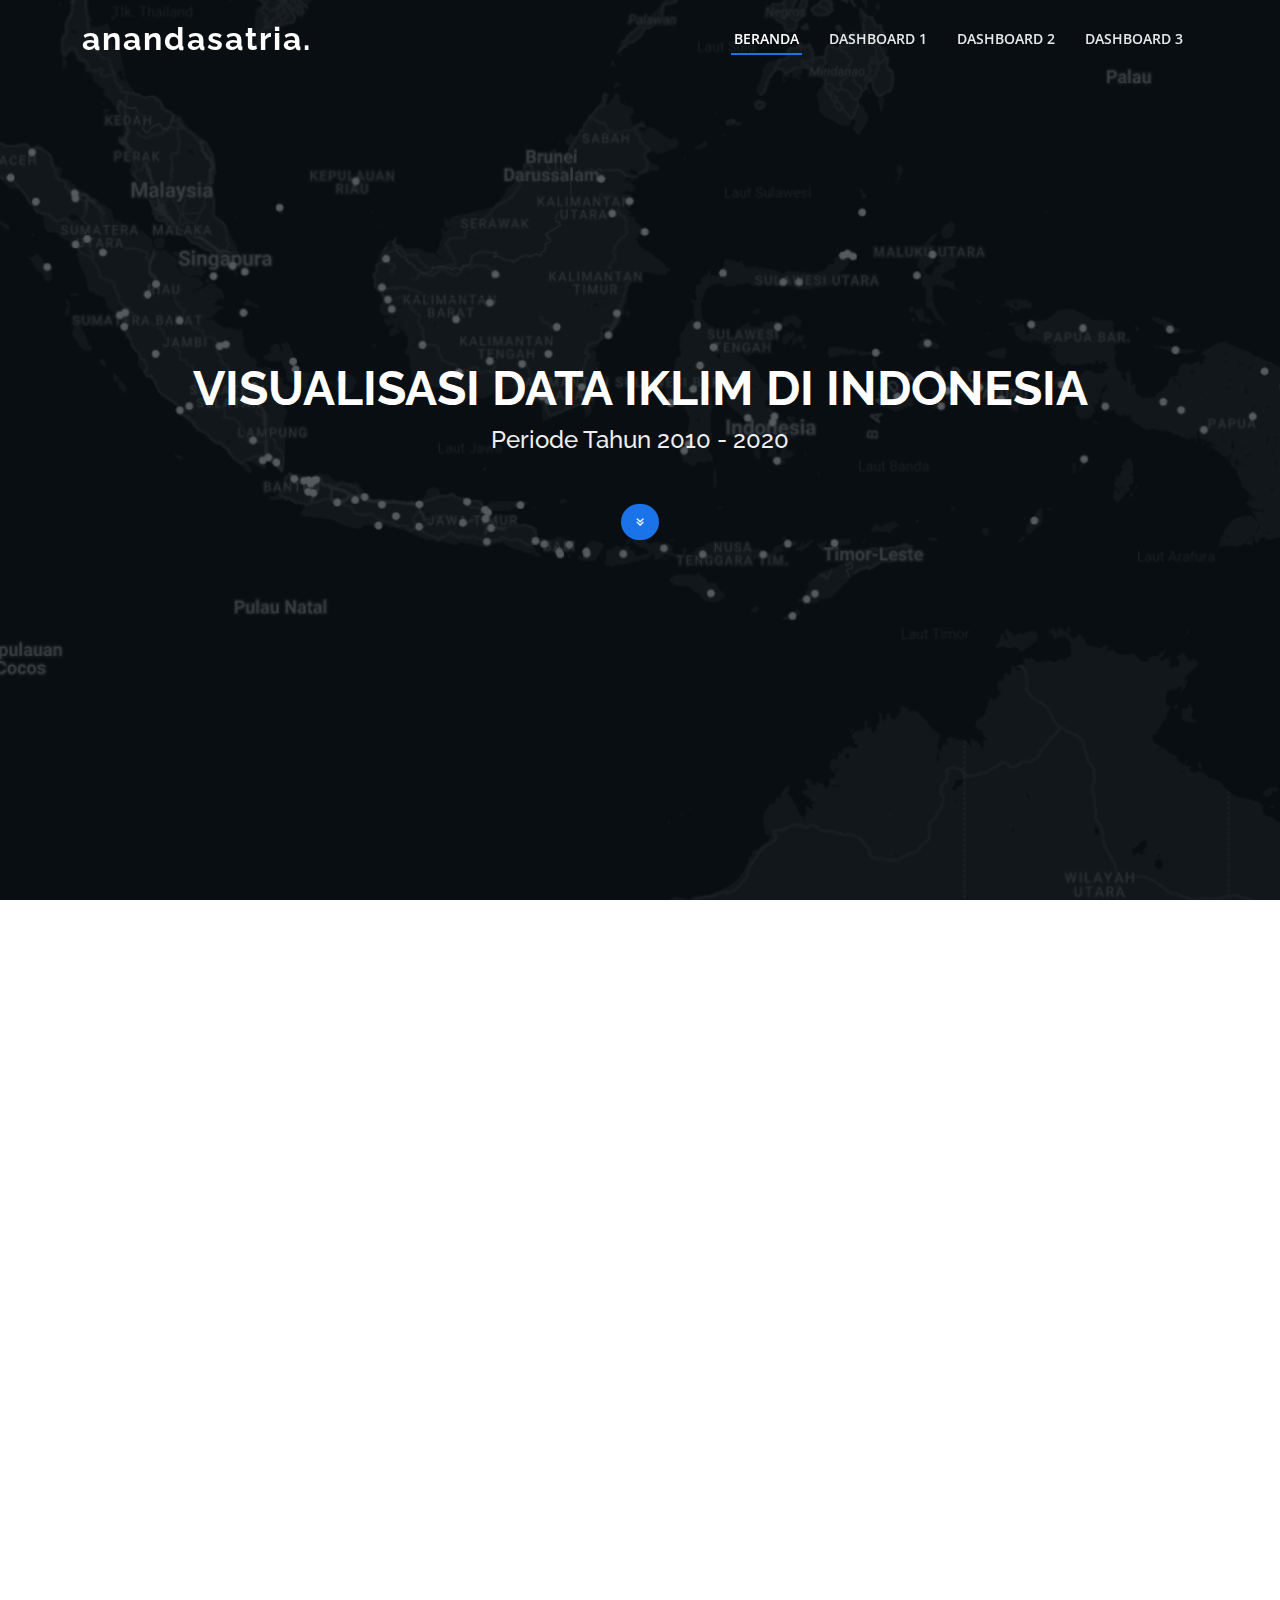
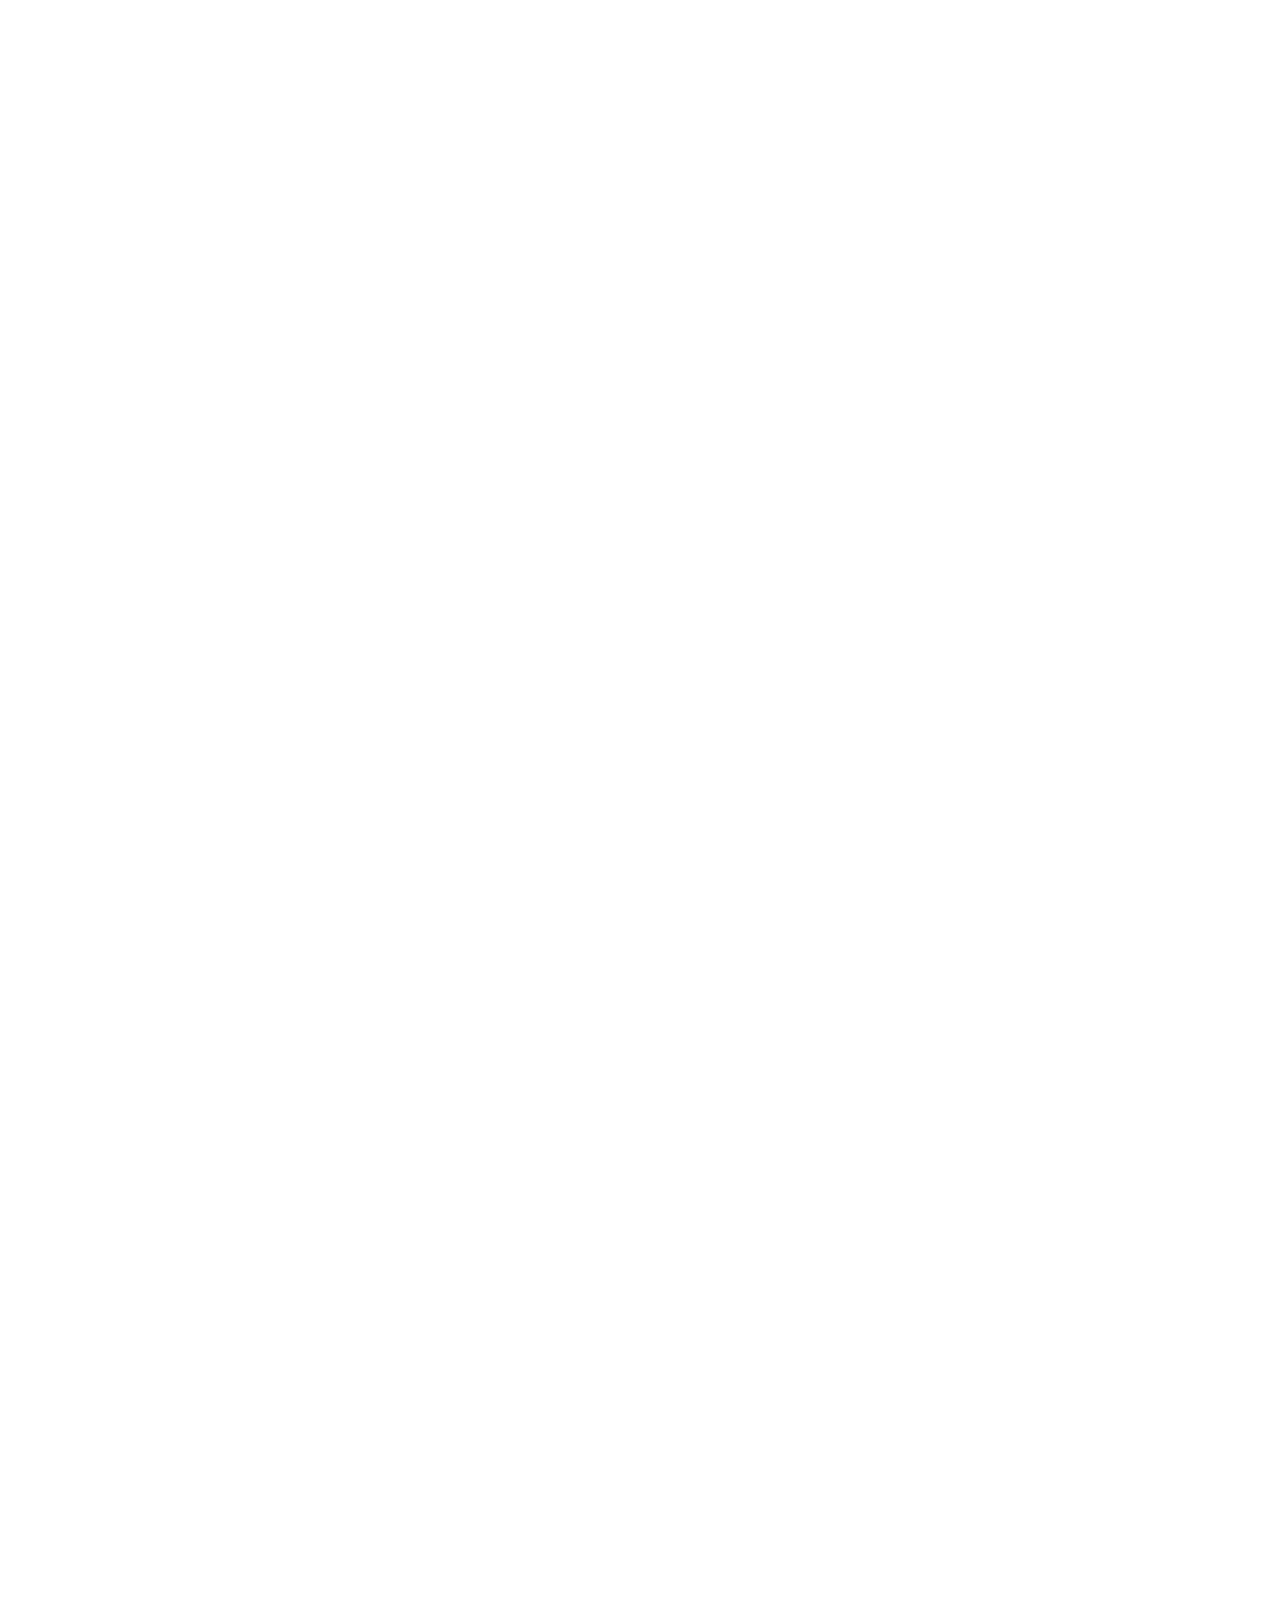
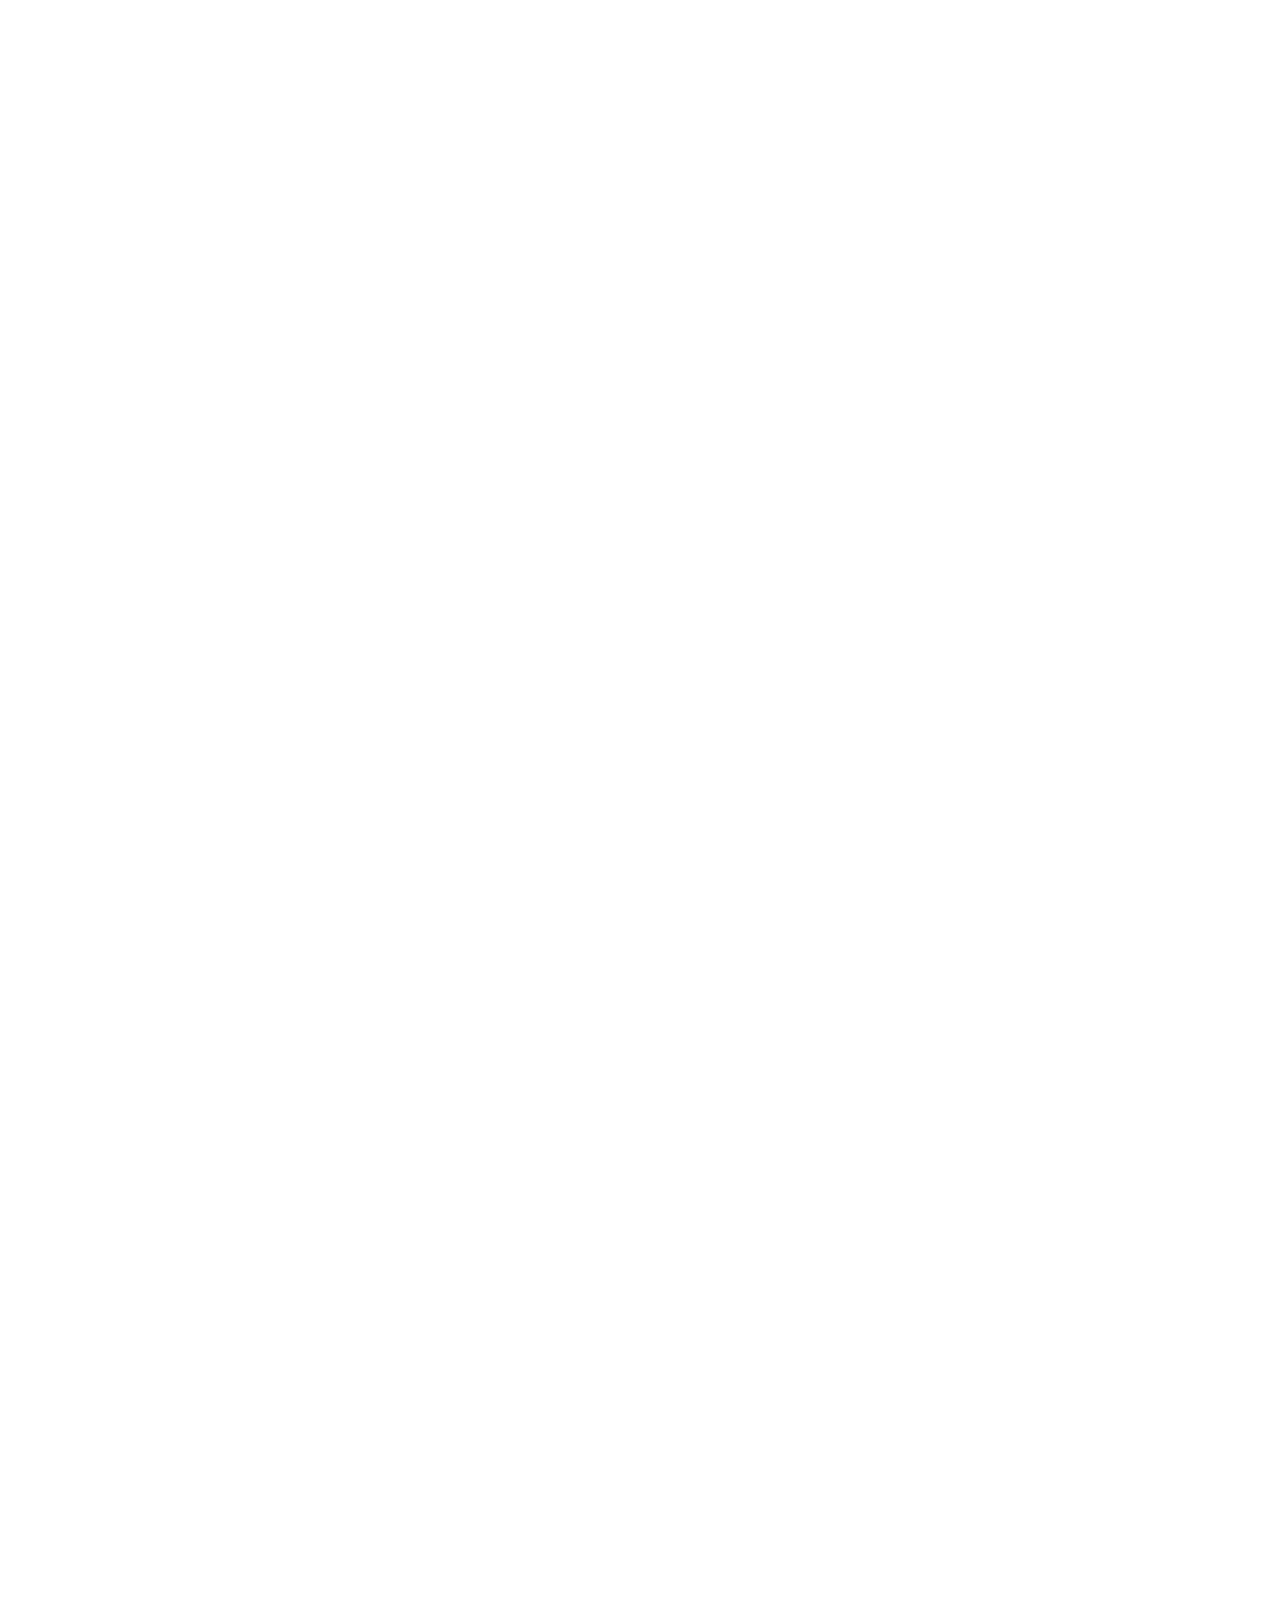
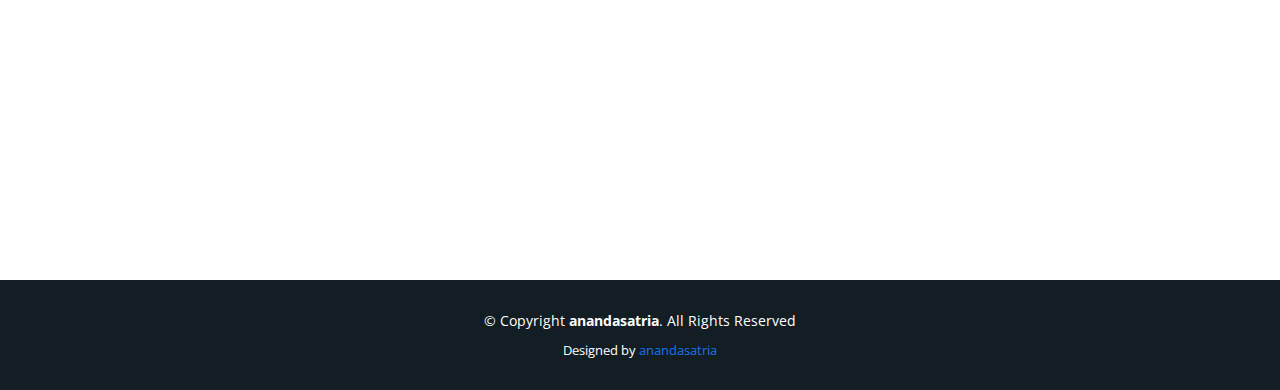
==== commit 58e3e037: "update: without pengembang" ====
--- a/index.html
+++ b/index.html
@@ -2,12 +2,13 @@
 <html lang="en">
 
 <head>
+  <meta name="google-site-verification" content="nq-iDGE4m4z3_6f61ijo_phZ2fnLl1qJZR1pjGNMv_c" />
   <meta charset="utf-8">
   <meta content="width=device-width, initial-scale=1.0" name="viewport">
 
-  <title>Dashboard Visualisasi Data Pola Iklim di Indonesia - anandasatria.</title>
-  <meta content="" name="description">
-  <meta content="" name="keywords">
+  <title>Dashboard Visualisasi Data Pola Iklim di Indonesia</title>
+  <meta content="visualisasi iklim di indonesia" name="description">
+  <meta content="visualisasi iklim, iklim Indonesia, pola iklim, data cuaca, tren cuaca, perubahan iklim" name="keywords">
 
   <!-- Favicons -->
   <link href="assets/img/favicon.png" rel="icon">
@@ -27,6 +28,106 @@
 
   <!-- Template Main CSS File -->
   <link href="assets/css/style.css" rel="stylesheet">
+
+  <style>
+    #iframe1 {
+      width: 100%;
+      height: 650px;
+    }
+    #iframe2 {
+      height: 230px;
+    }
+    #iframe3 {
+      height: 230px;
+    }
+    #iframe4 {
+      height: 230px;
+    }
+    #iframe-tab-1 {
+      width: 100%;
+      height: 740px;
+    }
+    #iframe-tab-2 {
+      width: 100%;
+      height: 740px;
+    }
+    #iframe-tab-3 {
+      width: 100%;
+      height: 740px;
+    }
+
+    @media (max-width: 1024px) {
+      #iframe1 {
+        height: 500px;
+      }
+      #iframe2 {
+        height: 150px;
+      }
+      #iframe3 {
+        height: 150px;
+      }
+      #iframe4 {
+        height: 150px;
+      }
+      #iframe-tab-1 {
+        height: 540px;
+      }
+      #iframe-tab-2 {
+        height: 540px;
+      }
+      #iframe-tab-3 {
+        height: 540px;
+      }
+    }
+
+    @media (max-width: 768px) {
+      #iframe1 {
+        height: 350px;
+      }
+      #iframe2 {
+        height: 160px;
+      }
+      #iframe3 {
+        height: 160px;
+      }
+      #iframe4 {
+        height: 160px;
+      }
+      #iframe-tab-1 {
+        height: 410px;
+      }
+      #iframe-tab-2 {
+        height: 410px;
+      }
+      #iframe-tab-3 {
+        height: 410px;
+      }
+    }
+
+    @media (max-width: 425px) {
+      #iframe1 {
+        height: 230px;
+      }
+      #iframe2 {
+        height: 230px;
+      }
+      #iframe3 {
+        height: 230px;
+      }
+      #iframe4 {
+        height: 230px;
+      }
+      #iframe-tab-1 {
+        height: 250px;
+      }
+      #iframe-tab-2 {
+        height: 250px;
+      }
+      #iframe-tab-3 {
+        height: 250px;
+      }
+    }
+  </style>
 </head>
 
 <body>
@@ -45,7 +146,7 @@
           <li><a class="nav-link scrollto" href="#dashboard1">Dashboard 1</a></li>
           <li><a class="nav-link scrollto" href="#dashboard2">Dashboard 2</a></li>
           <li><a class="nav-link scrollto " href="#dashboard3">Dashboard 3</a></li>
-          <li><a class="nav-link scrollto" href="#pengembang">Pengembang</a></li>
+          <!-- <li><a class="nav-link scrollto" href="#pengembang">Pengembang</a></li> -->
         </ul>
         <i class="bi bi-list mobile-nav-toggle"></i>
       </nav><!-- .navbar -->
@@ -69,7 +170,7 @@
     <!-- ======= Dashboard 1 Section ======= -->
     <section id="dashboard1">
       <div class="container py-2" data-aos="fade-up">
-        <iframe width="100%" height="650px" src="https://lookerstudio.google.com/embed/reporting/e254bc9c-c4dd-4e10-b313-b8ed261da2d1/page/Nvm5D" frameborder="0" style="border:0" allowfullscreen sandbox="allow-storage-access-by-user-activation allow-scripts allow-same-origin allow-popups allow-popups-to-escape-sandbox"></iframe>
+        <iframe id="iframe1" width="100%" height="650px" src="https://lookerstudio.google.com/embed/reporting/e254bc9c-c4dd-4e10-b313-b8ed261da2d1/page/Nvm5D" frameborder="0" style="border:0" allowfullscreen sandbox="allow-storage-access-by-user-activation allow-scripts allow-same-origin allow-popups allow-popups-to-escape-sandbox"></iframe>
         <div class="card">
           <div class="card-body border border-primary rounded">
             Dashboard di atas adalah visualisasi data iklim di Indonesia dari tahun 2010 hingga 2020. Dashboard visualisasi iklim interaktif tersebut memungkinkan pengguna untuk melakukan berbagai hal berikut:
@@ -119,7 +220,7 @@
         <div class="row">
           <div class="col-lg-4 col-md-6 d-flex align-items-stretch" data-aos="fade-up" data-aos-delay="300">
             <div class="card">
-              <iframe width="100%" height="230" src="https://lookerstudio.google.com/embed/reporting/8fc94fd0-4a9c-4d88-b754-5f678c975bc9/page/Nvm5D" frameborder="0" style="border:0" allowfullscreen sandbox="allow-storage-access-by-user-activation allow-scripts allow-same-origin allow-popups allow-popups-to-escape-sandbox"></iframe>
+              <iframe id="iframe2" width="100%" height="230" src="https://lookerstudio.google.com/embed/reporting/8fc94fd0-4a9c-4d88-b754-5f678c975bc9/page/Nvm5D" frameborder="0" style="border:0" allowfullscreen sandbox="allow-storage-access-by-user-activation allow-scripts allow-same-origin allow-popups allow-popups-to-escape-sandbox"></iframe>
               <!-- <div class="card-icon">
                 <i class="ri-movie-2-line"></i>
               </div> -->
@@ -132,7 +233,7 @@
           </div>
           <div class="col-lg-4 col-md-6 d-flex align-items-stretch" data-aos="fade-up" data-aos-delay="100">
             <div class="card">
-              <iframe width="100%" height="230px" src="https://lookerstudio.google.com/embed/reporting/4c58e5bb-8bff-490a-ad50-32782994c69f/page/Nvm5D" frameborder="0" style="border:0" allowfullscreen sandbox="allow-storage-access-by-user-activation allow-scripts allow-same-origin allow-popups allow-popups-to-escape-sandbox"></iframe>
+              <iframe id="iframe3" width="100%" height="230px" src="https://lookerstudio.google.com/embed/reporting/4c58e5bb-8bff-490a-ad50-32782994c69f/page/Nvm5D" frameborder="0" style="border:0" allowfullscreen sandbox="allow-storage-access-by-user-activation allow-scripts allow-same-origin allow-popups allow-popups-to-escape-sandbox"></iframe>
               <!-- <div class="card-icon">
                 <i class="ri-brush-4-line"></i>
               </div> -->
@@ -145,7 +246,7 @@
           </div>
           <div class="col-lg-4 col-md-6 d-flex align-items-stretch" data-aos="fade-up" data-aos-delay="200">
             <div class="card">
-              <iframe width="100%" height="230" src="https://lookerstudio.google.com/embed/reporting/aa69f02a-fa1f-4916-b7d6-d33e5e338812/page/Nvm5D" frameborder="0" style="border:0" allowfullscreen sandbox="allow-storage-access-by-user-activation allow-scripts allow-same-origin allow-popups allow-popups-to-escape-sandbox"></iframe>
+              <iframe id="iframe4" width="100%" height="230" src="https://lookerstudio.google.com/embed/reporting/aa69f02a-fa1f-4916-b7d6-d33e5e338812/page/Nvm5D" frameborder="0" style="border:0" allowfullscreen sandbox="allow-storage-access-by-user-activation allow-scripts allow-same-origin allow-popups allow-popups-to-escape-sandbox"></iframe>
               <!-- <div class="card-icon">
                 <i class="ri-calendar-check-line"></i>
               </div> -->
@@ -513,7 +614,7 @@
 </section><!-- End Dashboard 3 Section -->
 
     <!-- ======= Pengembang Section ======= -->
-    <section id="pengembang" class="team section-bg">
+    <!-- <section id="pengembang" class="team section-bg">
       <div class="container" data-aos="fade-up">
 
         <div class="section-title">
@@ -538,7 +639,8 @@
           </div>
         </div>
       </div>
-    </section><!-- End Team Section -->
+    </section> -->
+    <!-- End Team Section -->
   </main><!-- End #main -->
 
   <!-- ======= Footer ======= -->
